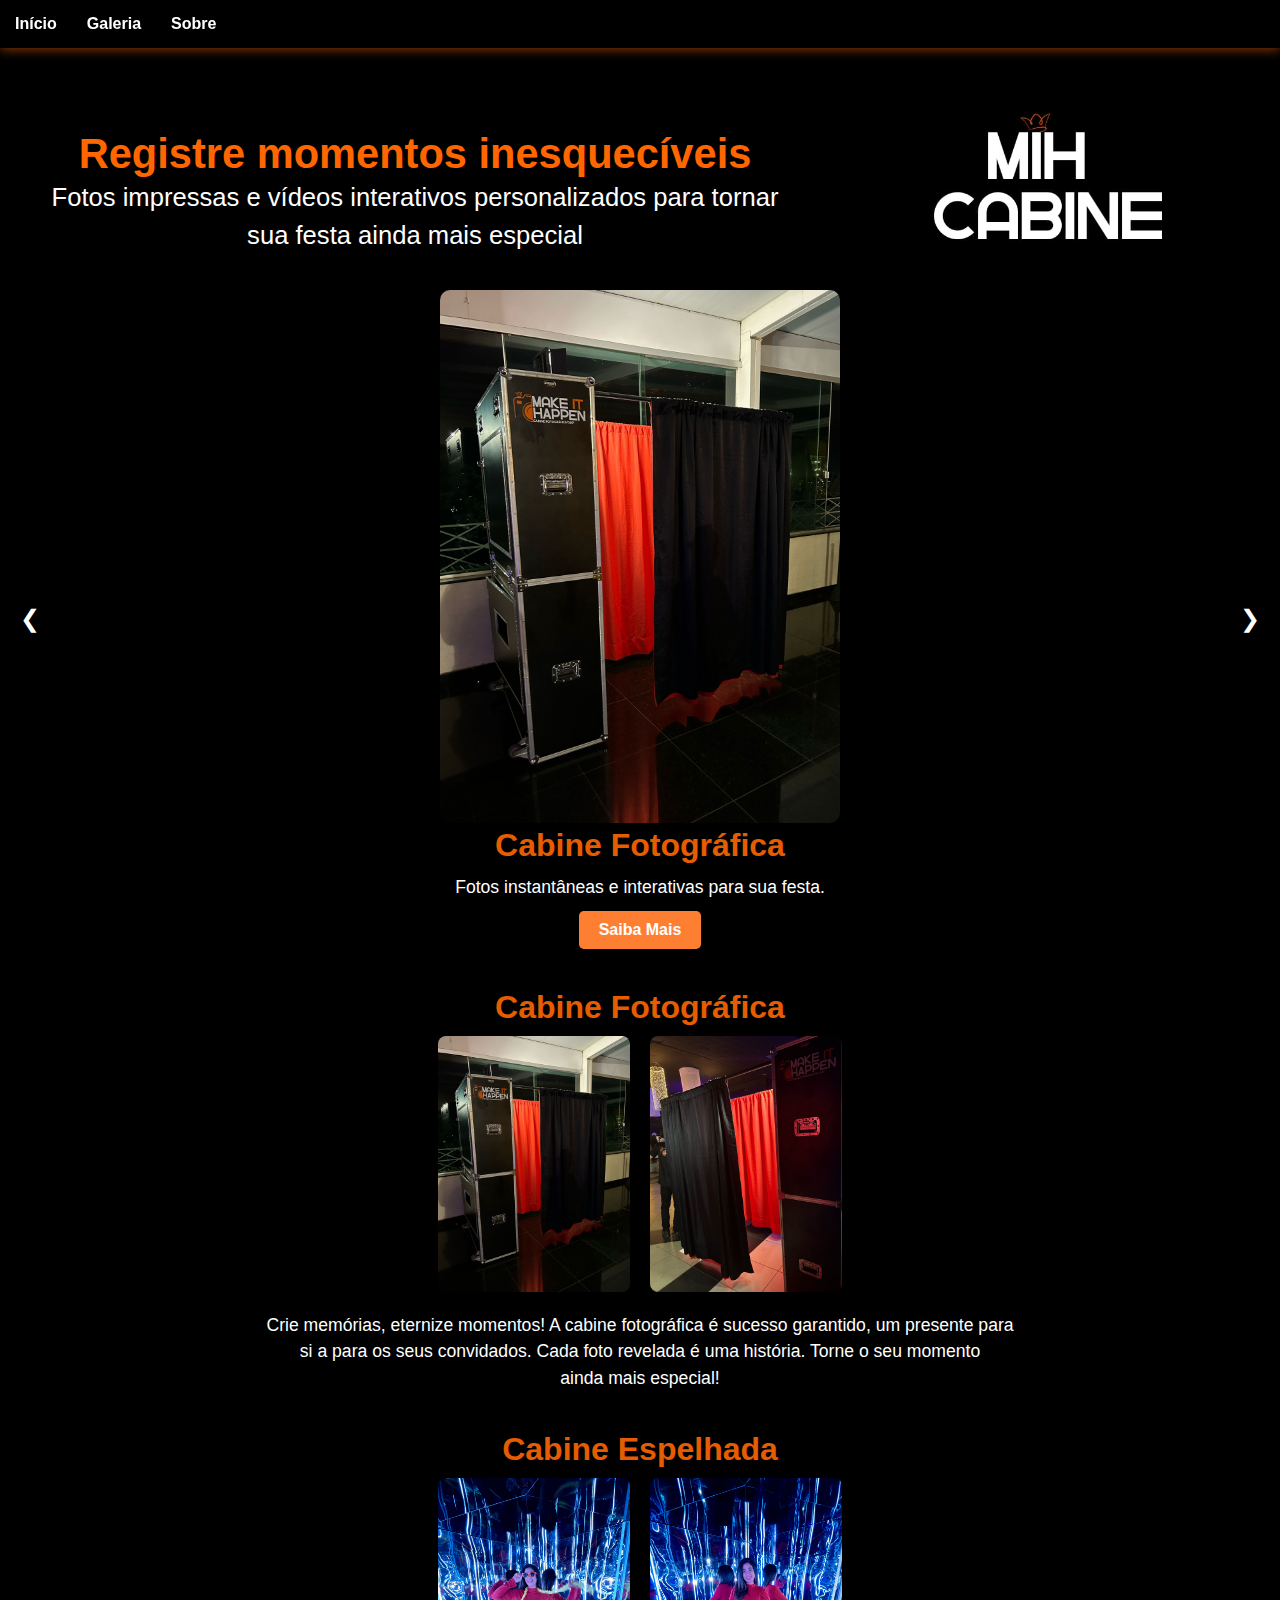
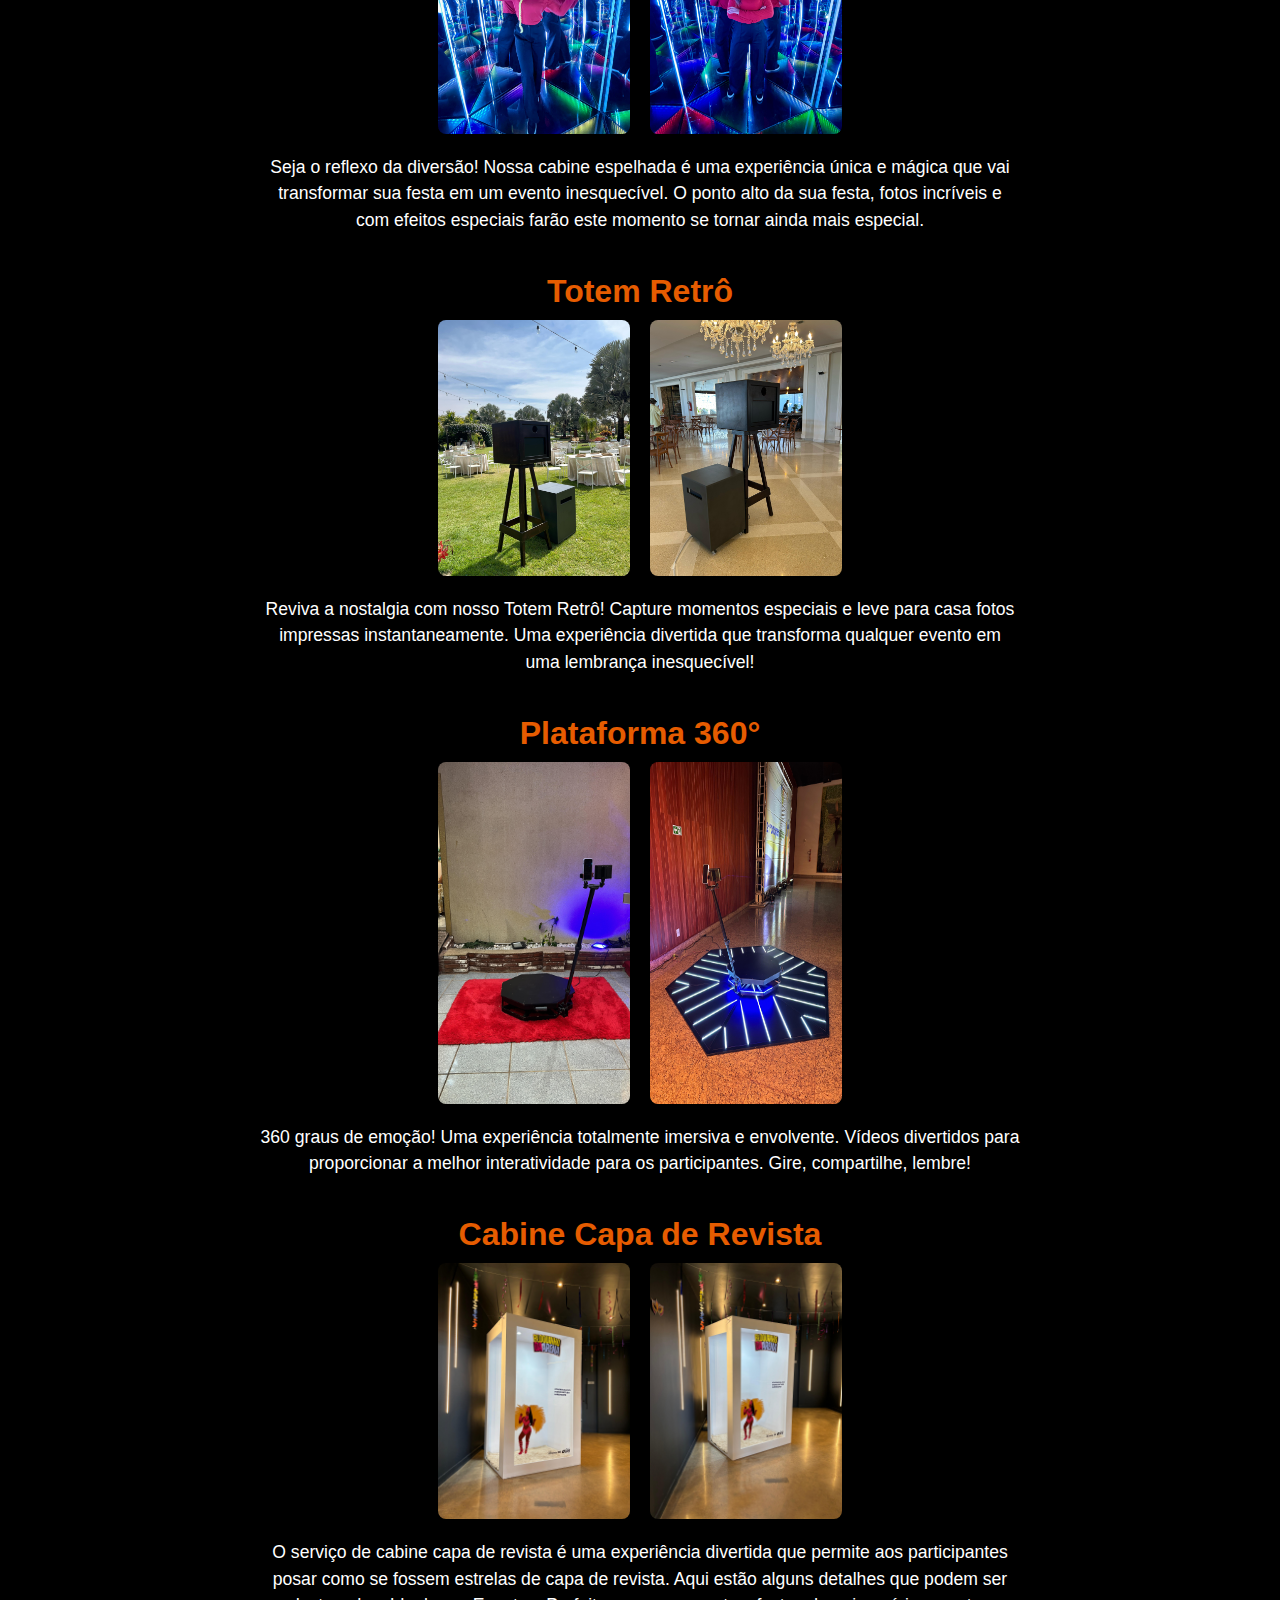
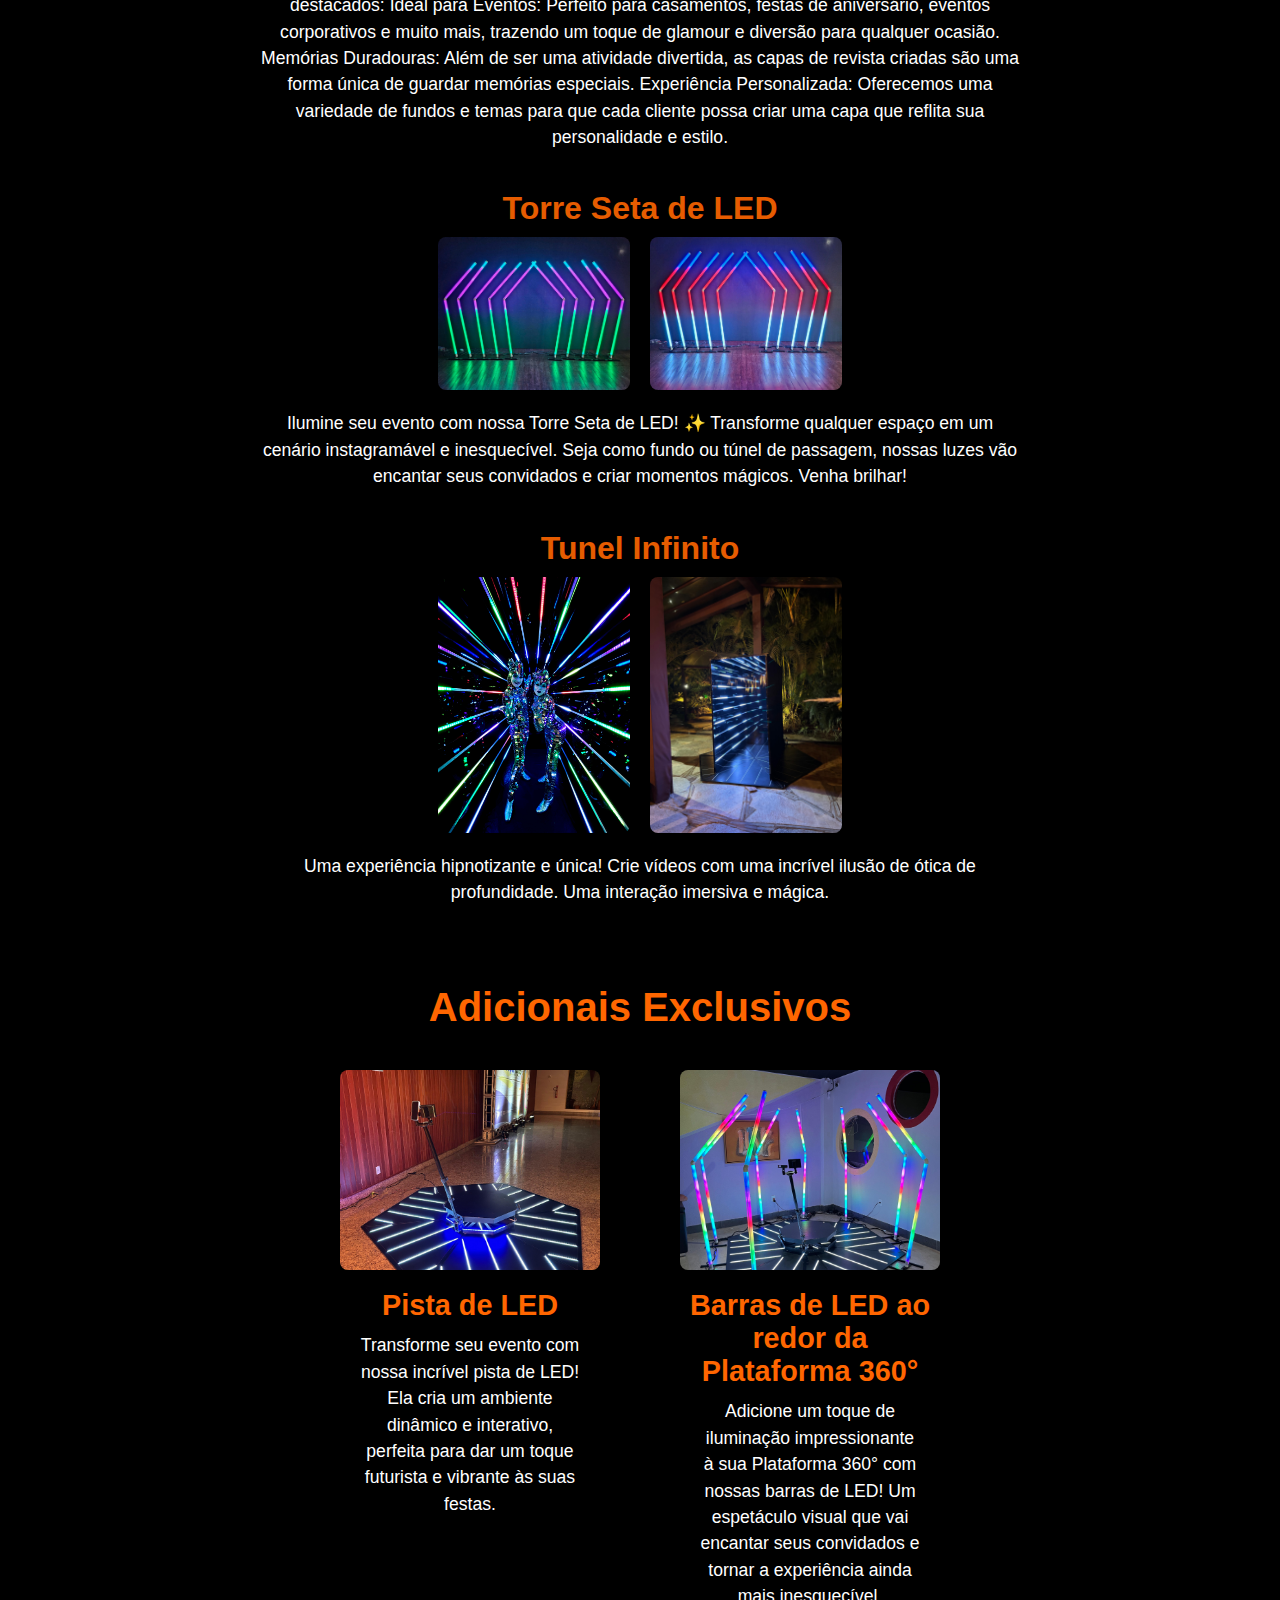
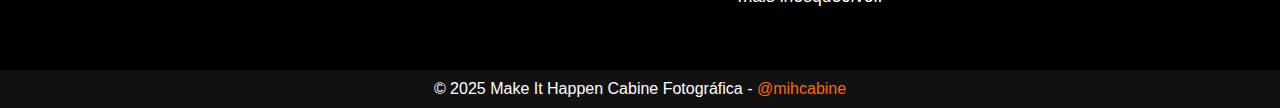
==== index.html @ e22dd1f4 "finalização das páginas index e galeria" ====
<!DOCTYPE html>
<html lang="pt-BR">
<head>
    <meta charset="UTF-8">
    <meta name="viewport" content="width=device-width, initial-scale=1.0">
    <title>Make It Happen Cabine Fotográfica</title>
    <link rel="stylesheet" href="styles.css">
</head>
<body>
    <header>
        <nav>
            <ul class="nav-links">
                <li><a href="index.html">Início</a></li>
                <li><a href="galeria.html">Galeria</a></li>
                <li><a href="sobre.html">Sobre</a></li>
            </ul>
        </nav>
    </header>    
    <main>
        <section class="hero">
            <div class="hero-content">
                <div class="hero-text">
                    <h1>Registre momentos inesquecíveis</h1>
                    <p>Fotos impressas e vídeos interativos personalizados para tornar sua festa ainda mais especial</p>
                </div>
                <div class="logo">
                    <a href="https://www.instagram.com/mihcabine" target="_blank">
                        <img class="logotipo" src="IMG-20250320-WA0000.jpg" alt="Make It Happen Logo">
                    </a>
                </div>
            </div>
        </section>
        <section class="carrossel-container">
            <div class="carrossel">
                <div class="item ativo">
                    <img src="IMG-20250319-WA0053.jpg" alt="Cabine Fotográfica">
                    <h2>Cabine Fotográfica</h2>
                    <p>Fotos instantâneas e interativas para sua festa.</p>
                    <a href="#cabine-fotografica" class="btn-saber-mais">Saiba Mais</a>
                </div>
                <div class="item">
                    <img src="IMG-20250319-WA0036.jpg" alt="Espelhos Mágicos">
                    <h2>Cabine Espelhada</h2>
                    <p>Uma experiência interativa com fotos incríveis.</p>
                    <a href="#espelhos-magicos" class="btn-saber-mais">Saiba Mais</a>
                </div>
                <div class="item">
                    <img src="IMG-20250319-WA0019.jpg" alt="Totem Retrô">
                    <h2>Totem Retrô</h2>
                    <p>Estilo vintage com tecnologia moderna.</p>
                    <a href="#totem-retro" class="btn-saber-mais">Saiba Mais</a>
                </div>
                <div class="item">
                    <img src="IMG-20250319-WA0026.jpg" alt="Plataforma 360">
                    <h2>Plataforma 360°</h2>
                    <p>Vídeos dinâmicos em 360° para eventos especiais.</p>
                    <a href="#plataforma-360" class="btn-saber-mais">Saiba Mais</a>
                </div>
                <div class="item">
                    <img src="IMG-20250319-WA0006.jpg" alt="Cabine Capa de Revista">
                    <h2>Cabine Capa de Revista</h2>
                    <p>Design exclusivo e fotos de alta qualidade.</p>
                    <a href="#cabine-capa-de-revista" class="btn-saber-mais">Saiba Mais</a>
                </div>
                <div class="item">
                    <img src="IMG-20250319-WA0051.jpg" alt="Túnel Infinito">
                    <h2>Túnel Infinito</h2>
                    <p>Efeito visual incrível para fotos inesquecíveis.</p>
                    <a href="#tunel-infinito" class="btn-saber-mais">Saiba Mais</a>
                </div>
                <div class="item">
                    <img src="IMG-20250319-WA0017.jpg" alt="Torre Seta de LED">
                    <h2>Torre Seta de LED</h2>
                    <p>Iluminação interativa e moderna para animar seu evento</p>
                    <a href="#torre-seta-de-led" class="btn-saber-mais">Saiba Mais</a>
                </div>
                <div class="item">
                    <img src="IMG-20250319-WA0029.jpg" alt="Adicionais">
                    <h2>Adicionais</h2>
                    <p>Personalize sua experiência com acessórios exclusivos!</p>
                    <a href="#adicionais" class="btn-saber-mais">Saiba Mais</a>
                </div>
            </div>
            <button class="anterior">&#10094;</button>
            <button class="proximo">&#10095;</button>
        </section>

        <section id="cabine-fotografica">
            <h2>Cabine Fotográfica</h2>
            <div class="servico-imagens">
                <img src="IMG-20250319-WA0053.jpg" alt="Cabine Fotográfica 1">
                <img src="IMG-20250319-WA0052.jpg" alt="Cabine Fotográfica 2">
            </div>
            <p>Crie memórias, eternize momentos! A cabine fotográfica é sucesso garantido, um presente para si a para os seus convidados. Cada foto revelada é uma história.  Torne o seu momento ainda mais especial!</p>
        </section>
        
        <section id="espelhos-magicos">
            <h2>Cabine Espelhada</h2>
            <div class="servico-imagens">
                <img src="IMG-20250319-WA0036.jpg" alt="Espelho Mágico 1">
                <img src="IMG-20250319-WA0034.jpg" alt="Espelho Mágico 2">
            </div>
            <p>Seja o reflexo da diversão! Nossa cabine espelhada é uma experiência única e mágica que vai transformar sua festa em um evento inesquecível.
                O ponto alto da sua festa, fotos incríveis e com efeitos especiais farão este momento se tornar ainda mais especial.</p>
        </section>
        
        <section id="totem-retro">
            <h2>Totem Retrô</h2>
            <div class="servico-imagens">
                <img src="IMG-20250319-WA0019.jpg" alt="Totem Retrô 1">
                <img src="IMG-20250319-WA0021.jpg" alt="Totem Retrô 2">
            </div>
            <p>Reviva a nostalgia com nosso Totem Retrô!
                Capture momentos especiais e leve para casa fotos impressas instantaneamente. Uma experiência divertida que transforma qualquer evento em uma lembrança inesquecível!</p>
        </section>
        
        <section id="plataforma-360">
            <h2>Plataforma 360°</h2>
            <div class="servico-imagens">
                <img src="IMG-20250319-WA0024.jpg" alt="Plataforma 360° 1">
                <img src="IMG-20250319-WA0026.jpg" alt="Plataforma 360° 2">
            </div>
            <p>360 graus de emoção! Uma experiência totalmente imersiva e envolvente. Vídeos divertidos para proporcionar a melhor interatividade para os participantes.
                Gire, compartilhe, lembre!</p>
        </section>
        
        <section id="cabine-capa-de-revista">
            <h2>Cabine Capa de Revista</h2>
            <div class="servico-imagens">
                <img src="IMG-20250319-WA0006.jpg" alt="Cabine Capa de Revista 1">
                <img src="IMG-20250319-WA0008.jpg" alt="Cabine Capa de Revista 2">
            </div>
            <p>O serviço de cabine capa de revista é uma experiência divertida que permite aos participantes posar como se fossem estrelas de capa de revista. Aqui estão alguns detalhes que podem ser destacados:

                Ideal para Eventos: Perfeito para casamentos, festas de aniversário, eventos corporativos e muito mais, trazendo um toque de glamour e diversão para qualquer ocasião.
                
                Memórias Duradouras: Além de ser uma atividade divertida, as capas de revista criadas são uma forma única de guardar memórias especiais.
                
                Experiência Personalizada: Oferecemos uma variedade de fundos e temas para que cada cliente possa criar uma capa que reflita sua personalidade e estilo.</p>
        </section>
        
        <section id="torre-seta-de-led">
            <h2>Torre Seta de LED</h2>
            <div class="servico-imagens">
                <img src="IMG-20250319-WA0014.jpg" alt="Torre Seta de LED 1">
                <img src="IMG-20250319-WA0016.jpg" alt="Torre Seta de LED 2">
            </div>
            <p>Ilumine seu evento com nossa Torre Seta de LED! ✨ Transforme qualquer espaço em um cenário instagramável e inesquecível. Seja como fundo ou túnel de passagem, nossas luzes vão encantar seus convidados e criar momentos mágicos. Venha brilhar!</p>
        </section>
        
        <section id="tunel-infinito">
            <h2>Tunel Infinito</h2>
            <div class="servico-imagens">
                <img src="IMG-20250319-WA0051.jpg" alt="Tunel Infinito 1">
                <img src="IMG-20250319-WA0046.jpg" alt="Tunel Infinito 2">
            </div>
            <p>Uma experiência hipnotizante e única!
                Crie vídeos com uma incrível ilusão de ótica de profundidade. Uma interação imersiva e mágica.</p>
        </section>
        
        <section id="adicionais">
    <h2>Adicionais Exclusivos</h2>
    <div class="adicionais-container">
        <div class="adicional">
            <img src="IMG-20250319-WA0026.jpg" alt="Pista de LED">
            <h3>Pista de LED</h3>
            <p>Transforme seu evento com nossa incrível pista de LED! Ela cria um ambiente dinâmico e interativo, perfeita para dar um toque futurista e vibrante às suas festas.</p>
        </div>
        <div class="adicional">
            <img src="IMG-20250319-WA0029.jpg" alt="Barras de LED ao redor da Plataforma 360°">
            <h3>Barras de LED ao redor da Plataforma 360°</h3>
            <p>Adicione um toque de iluminação impressionante à sua Plataforma 360° com nossas barras de LED! Um espetáculo visual que vai encantar seus convidados e tornar a experiência ainda mais inesquecível.</p>
        </div>
    </div>
</section>
    </main>

    <footer>
        <p>© 2025 Make It Happen Cabine Fotográfica - <a href="https://www.instagram.com/mihcabine" target="_blank">@mihcabine</a></p>
    </footer>

    <script src="scripts.js"></script>
</body>
</html>
---- styles.css ----
/* Configurações gerais */
* {
    margin: 0;
    padding: 0;
    box-sizing: border-box;
    font-family: Arial, sans-serif;
}

/* Ajuste global para evitar que o conteúdo fique sob a navbar */
body {
    background-color: black;
    color: white;
}
 
/* Navbar fixa no topo */
nav {
    position: fixed;
    width: 100%;
    top: 0;
    left: 0;
    background: #000;
    padding: 15px 0;
    z-index: 1000;
    box-shadow: 0 2px 10px rgba(255, 102, 0, 0.5);
}

/* Ajuste para todas as seções ficarem abaixo da navbar */

/* Barra de navegação */
header {
    background-color: rgba(0, 0, 0, 0.9);
    position: fixed;
    width: 100%;
    top: 0;
    left: 0;
    display: flex;
    justify-content: space-between;
    align-items: center;
    z-index: 1000;
}

/* Ajuste para centralizar a logo */
.logo {
    display: flex;
    justify-content: center;
    align-items: center;
    flex-grow: 1; /* Faz a logo ocupar o espaço central */
}

.logo img {
    max-width: 300px; /* Ajuste conforme necessário */
    height: auto;
}


.nav-links {
    list-style: none;
    display: flex;
    margin-right: 20px;
}

.nav-links li {
    margin: 0 15px;
}

.nav-links a {
    text-decoration: none;
    color: white;
    font-weight: bold;
    transition: color 0.3s;
}

.nav-links a:hover {
    color: #ff6600;
}

/* Hero Section */
.hero {
    display: flex;
    flex-direction: column;
    align-items: center;
    justify-content: space-between;
    text-align: center;
    height: 10vh;
    padding-left: 15px;
    padding-bottom: 200px;
}

.hero-content {
    display: flex;
    align-items: center; /* Garante alinhamento vertical entre texto e logo */
    width: 100%;
    justify-content: space-between;
}

.hero-text {
    max-width: 100%; /* Limita o tamanho do texto */
}

.hero h1 {
    font-size: 2.6rem;
    margin: 0; /* Remove margens extras */
    color: #ff6600;
}

.hero p {
    font-size: 1.6rem;
    color: white;
    margin: 0; /* Remove margens extras */
}

/* Seção de serviços */

.servicos {
    text-align: center;
    margin-top: 0; /* Remove espaçamento extra entre as sections */
    padding-top: 20px; /* Pequeno espaço para separação */
    min-width: 250px;
    position: relative;
}

.servicos h2 {
    font-size: 2rem;
    margin-bottom: 2px;
    color: white;
}

.servicos-container {
    display: flex;
    overflow-x: auto;
    gap: 20px;
    padding: 20px;
}


.servico {
    background: #111;
    border-radius: 10px;
    transition: transform 0.3s, box-shadow 0.3s;
    margin-top: 15px;
}

.servico img {
    width: 100%;
    border-radius: 8px;
    transition: transform 0.3s ease;
}

.servico img:hover {
    transform: scale(1.05);
}

.btn-saber-mais {
    display: inline-block;
    padding: 10px 20px;
    margin-top: 10px;
    background-color: #FF7F32; /* Laranja */
    color: white;
    text-decoration: none;
    border-radius: 5px;
    font-weight: bold;
    transition: background-color 0.3s ease;
}

.btn-saber-mais:hover {
    background-color: #D86D2A;
}

.servico p {
    margin-top: 5px;
    font-size: 1.2rem;
}

.servico:hover {
    transform: scale(1.05);
    box-shadow: 0 0 10px #ff6600;
}

/* Rodapé */
footer {
    text-align: center;
    padding: 10px;
    background: #111;
}

footer a {
    color: #ff6600;
    text-decoration: none;
}

footer a:hover {
    text-decoration: underline;
}
/* Ajuste para as imagens antes e depois do texto principal */
main > img {
    display: block;
    max-width: 100%;
    height: auto;
    margin: 20px auto; /* Centraliza e dá espaçamento */
    border-radius: 10px; /* Borda arredondada para um efeito moderno */
    box-shadow: 0 0 15px rgba(255, 102, 0, 0.5); /* Efeito de brilho suave */
}

/* ======= GALERIA ======= */
/* Foto em destaque */

.galery {
    display: flex;
    flex-direction: column;
    align-items: center;
    justify-content: space-between;
    text-align: center;
    padding-left: 15px;
}

.galery-content {
    display: flex;
    align-items: center; /* Garante alinhamento vertical entre texto e logo */
    width: 100%;
    justify-content: space-between;
}

.galery-text {
    max-width: 100%; /* Limita o tamanho do texto */
}

.galery h1 {
    font-size: 2.6rem;
    margin: 0; /* Remove margens extras */
    color: #ff6600;
}

.galery p {
    font-size: 1.6rem;
    color: white;
    margin: 0; /* Remove margens extras */
}
/* Estilo da galeria */
.galeria {
    display: flex;
    flex-wrap: wrap;
    gap: 10px;
    justify-content: center;
    padding: 10px;
}

.galeria img {
    margin-top: 30px;
    width: 240px;  /* Define um tamanho fixo menor */
    height: 160px;
    object-fit: cover; /* Mantém a proporção sem distorcer */
    cursor: pointer;
    border-radius: 5px;
    transition: transform 0.3s, box-shadow 0.3s;
}

.galeria img:hover {
    transform: scale(1.05);
    box-shadow: 0px 0px 10px rgba(255, 255, 255, 0.5);
}

/* Estilo do modal */
.modal {
    display: none; /* Modal oculto por padrão */
    position: fixed;
    z-index: 1000;
    left: 0;
    top: 0;
    width: 100%;
    height: 100%;
    background-color: rgba(0, 0, 0, 0.8);
    justify-content: center;
    align-items: center;
}

.modal img {
    max-width: 90%;
    max-height: 90%;
    object-fit: contain;
    border-radius: 8px;
}

.fechar {
    position: absolute;
    top: 10px;
    right: 15px;
    font-size: 30px;
    cursor: pointer;
    color: white;
}

/* ======= SOBRE ======= */

.about {
    display: flex;
    flex-direction: column;
    align-items: center;
    justify-content: space-between;
    text-align: center;
    padding-left: 15px;
}

.about-content {
    display: flex;
    align-items: center;
    justify-content: space-between;
    width: 100%;
}

.about-text {
    max-width: 80%;
    font-size: 1.6rem;
}

.about h1 {
    font-size: 2.6rem;
    margin: 0; /* Remove margens extras */
    color: #ff6600;
}

.sobre {
    max-width: 800px;
    margin: 10px 0 0 0;
    text-align: center;
}

.sobre h2 {
    margin-bottom: 20px;
    font-size: 2rem;
}

.sobre h1 {
    font-size: 2.5rem;
    margin-bottom: 15px;
    color: #ff6600;
}

.sobre p {
    font-size: 1.2rem;
    line-height: 1.6;
    margin-bottom: 20px;
}

/* Formulário de Contato */
#contato-form {
    display: flex;
    flex-direction: column;
    gap: 15px;
    background: #111;
    padding: 20px;
    border-radius: 10px;
    box-shadow: 0 0 15px rgba(255, 102, 0, 0.5);
    margin-top: 30px;
}

#contato-form label {
    font-size: 1rem;
    text-align: left;
    color: #ff6600;
}

#contato-form input,
#contato-form textarea {
    width: 100%;
    padding: 10px;
    font-size: 1rem;
    border: 1px solid #ff6600;
    border-radius: 5px;
    background: #222;
    color: white;
}

#contato-form button {
    background: #ff6600;
    border: none;
    padding: 10px;
    font-size: 1.2rem;
    color: white;
    cursor: pointer;
    border-radius: 5px;
    transition: 0.3s;
}

#contato-form button:hover {
    background: #cc5500;
    transform: scale(1.05);
}

/* ======= RESPONSIVIDADE ======= */
@media (max-width: 768px) {

    /* Ajuste para centralizar a logo */
.logo {
    display: flex;
    justify-content: center;
    align-items: center;
    flex-grow: 1; /* Faz a logo ocupar o espaço central */
}

.logo img {
    max-width: 150px; /* Ajuste conforme necessário */
    height: auto;
}

    .sobre p {
        font-size: 1rem;
    }

    .carrossel {
        width: 80%;
        margin: 120px 0 0 0;
    }

    #contato-form {
        padding: 15px;
    }
}

/* Removendo o sublinhado e a cor padrão dos links */
a {
    text-decoration: none;
    color: inherit;
}

/* Se quiser que pareça um botão */
a.servico-link {
    display: inline-block;
    padding: 10px 20px;
    background-color: #ff6600; /* Cor laranja do site */
    color: white;
    border-radius: 5px;
    transition: background 0.3s ease;
}

a.servico-link:hover {
    background-color: #e65c00; /* Um laranja mais escuro no hover */
    cursor: pointer;
}

/* Estilos para a seção de serviços */
section {
    text-align: center;
    margin: 40px 0 0 0;
}

/* Estilo para as imagens dos serviços */
.servico-imagens {
    display: flex;
    justify-content: center;
    gap: 20px; /* Espaçamento entre as imagens */
    margin-bottom: 20px;
}

.servico-imagens img {
    max-width: 15%; /* Limita a largura das imagens */
    border-radius: 8px;
    box-shadow: 0 4px 8px rgba(0, 0, 0, 0.1); /* Adiciona sombra para um visual mais interessante */
}

/* Estilo para os títulos */
section h2 {
    font-size: 2em;
    color: #e65c00; /* Cor do título */
    margin-bottom: 10px;
}

/* Estilo para as descrições dos serviços */
section p {
    font-size: 1.1em;
    color: white;
    max-width: 800px;
    margin: 0 auto;
    line-height: 1.5;
    padding: 0 20px;
}

/* Estilos para a seção de adicionais */
#adicionais {
    padding: 40px 20px;
    text-align: center;
}

#adicionais h2 {
    font-size: 2.5em;
    color: #FF6600; /* Cor chamativa para o título */
    margin-bottom: 20px;
}

.adicionais-container {
    display: flex;
    justify-content: center;
    gap: 40px; /* Espaçamento entre os itens */
    flex-wrap: wrap; /* Para que os itens se ajustem em telas menores */
}

.adicional {
    padding: 20px;
    width: 300px;
    border-radius: 8px;
    box-shadow: 0 4px 8px rgba(0, 0, 0, 0.1); /* Sombra suave */
    text-align: center;
}

.adicional img {
    width: 100%;
    height: auto;
    border-radius: 8px;
    max-height: 200px;
    object-fit: cover; /* Para as imagens se ajustarem corretamente */
    margin-bottom: 15px;
}

.adicional h3 {
    font-size: 1.8em;
    color: #FF6600;
    margin-bottom: 10px;
}

.adicional p {
    font-size: 1.1em;
    color: white;
    line-height: 1.5;
}
.carrossel-container {
    position: relative;
    width: 100%;
    margin: 50px 0 0 0;
    overflow: hidden;
    display: flex;
    align-items: center;
    justify-content: center;
}

.carrossel {
    display: flex;
    transition: transform 0.5s ease-in-out;
}

.item {
    min-width: 100%;
    text-align: center;
    opacity: 0.5;
    transition: opacity 0.5s;
}

.item img {
    width: 100%;
    max-width: 400px;
    border-radius: 10px;
}

.item.ativo {
    opacity: 1;
}

button {
    position: relative;
    background: rgba(0, 0, 0, 0.5);
    color: white;
    border: none;
    padding: 10px;
    cursor: pointer;
    font-size: 24px;
}

.anterior {
    left: 10px;
    position: absolute;
    top: 50%;
    transform: translateY(-50%);
}

.proximo {
    position: absolute;
    top: 50%;
    transform: translateY(-50%);
    right: 10px;
}
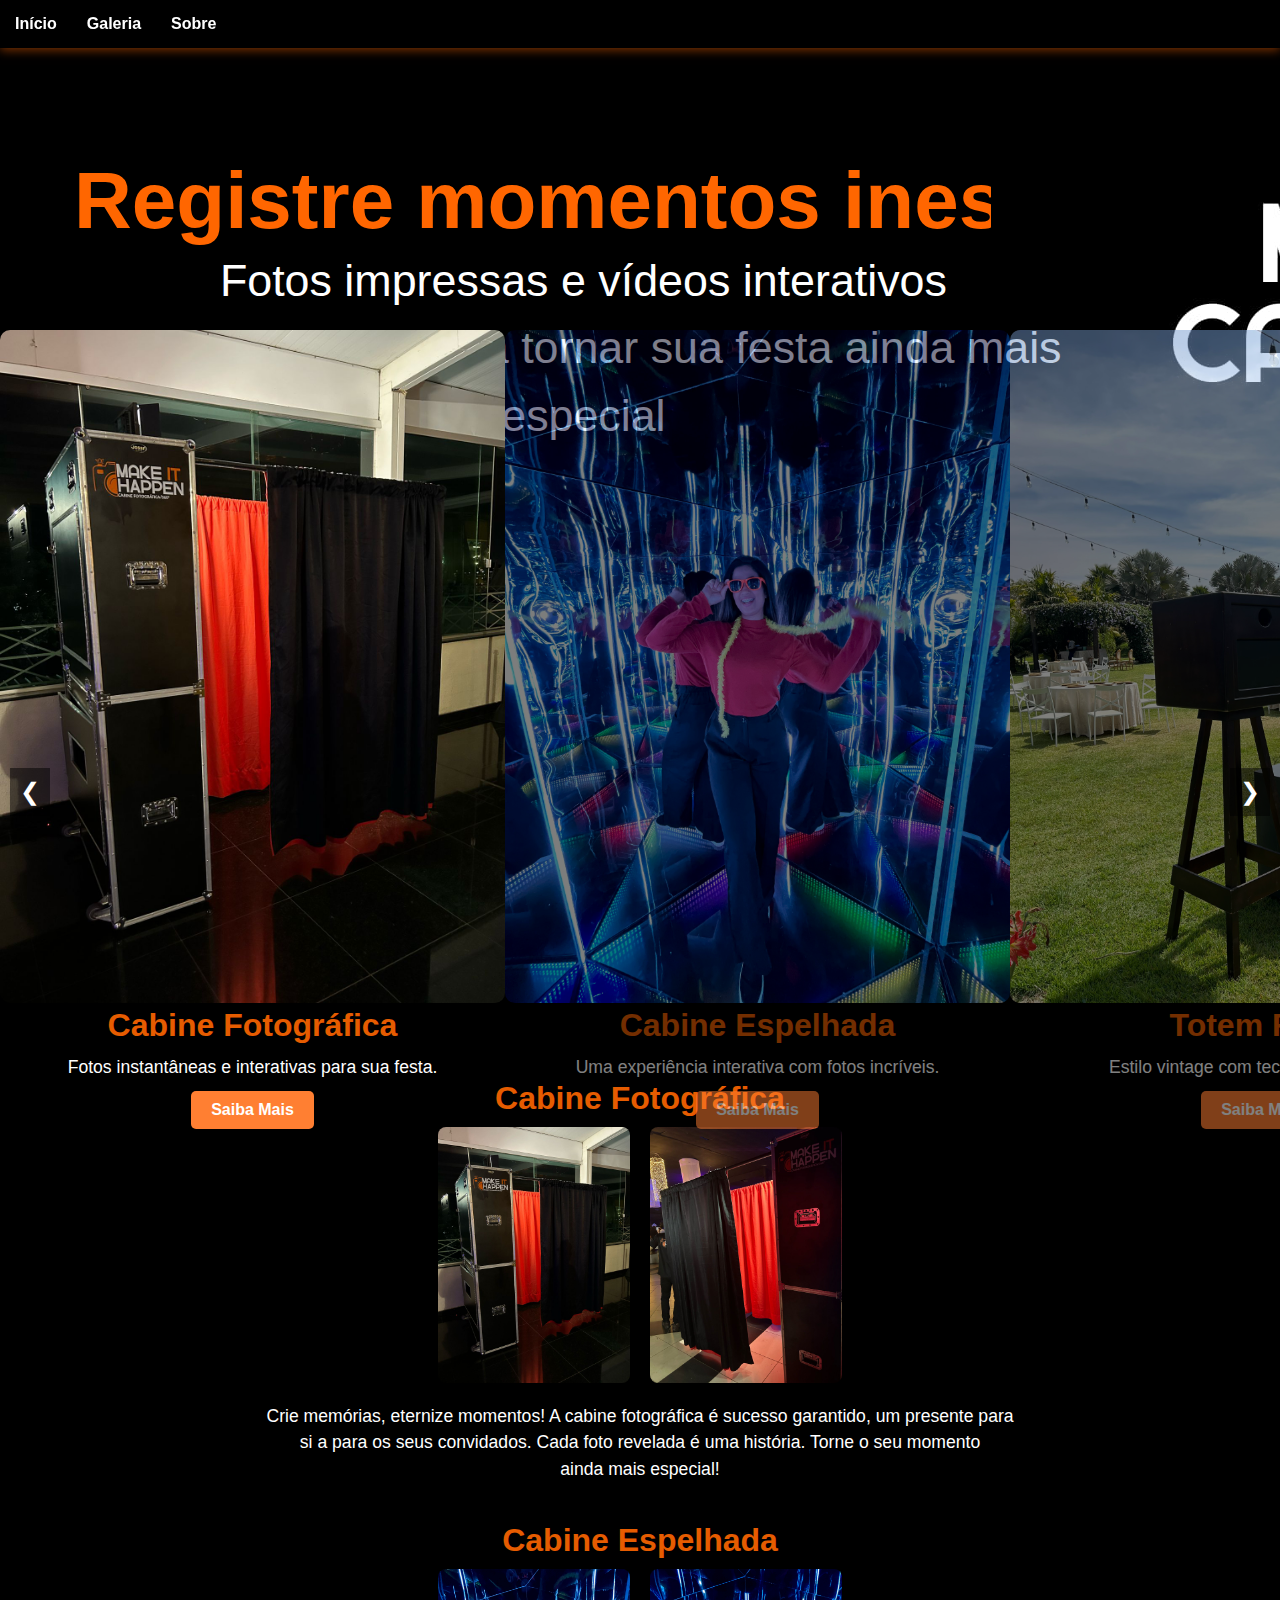
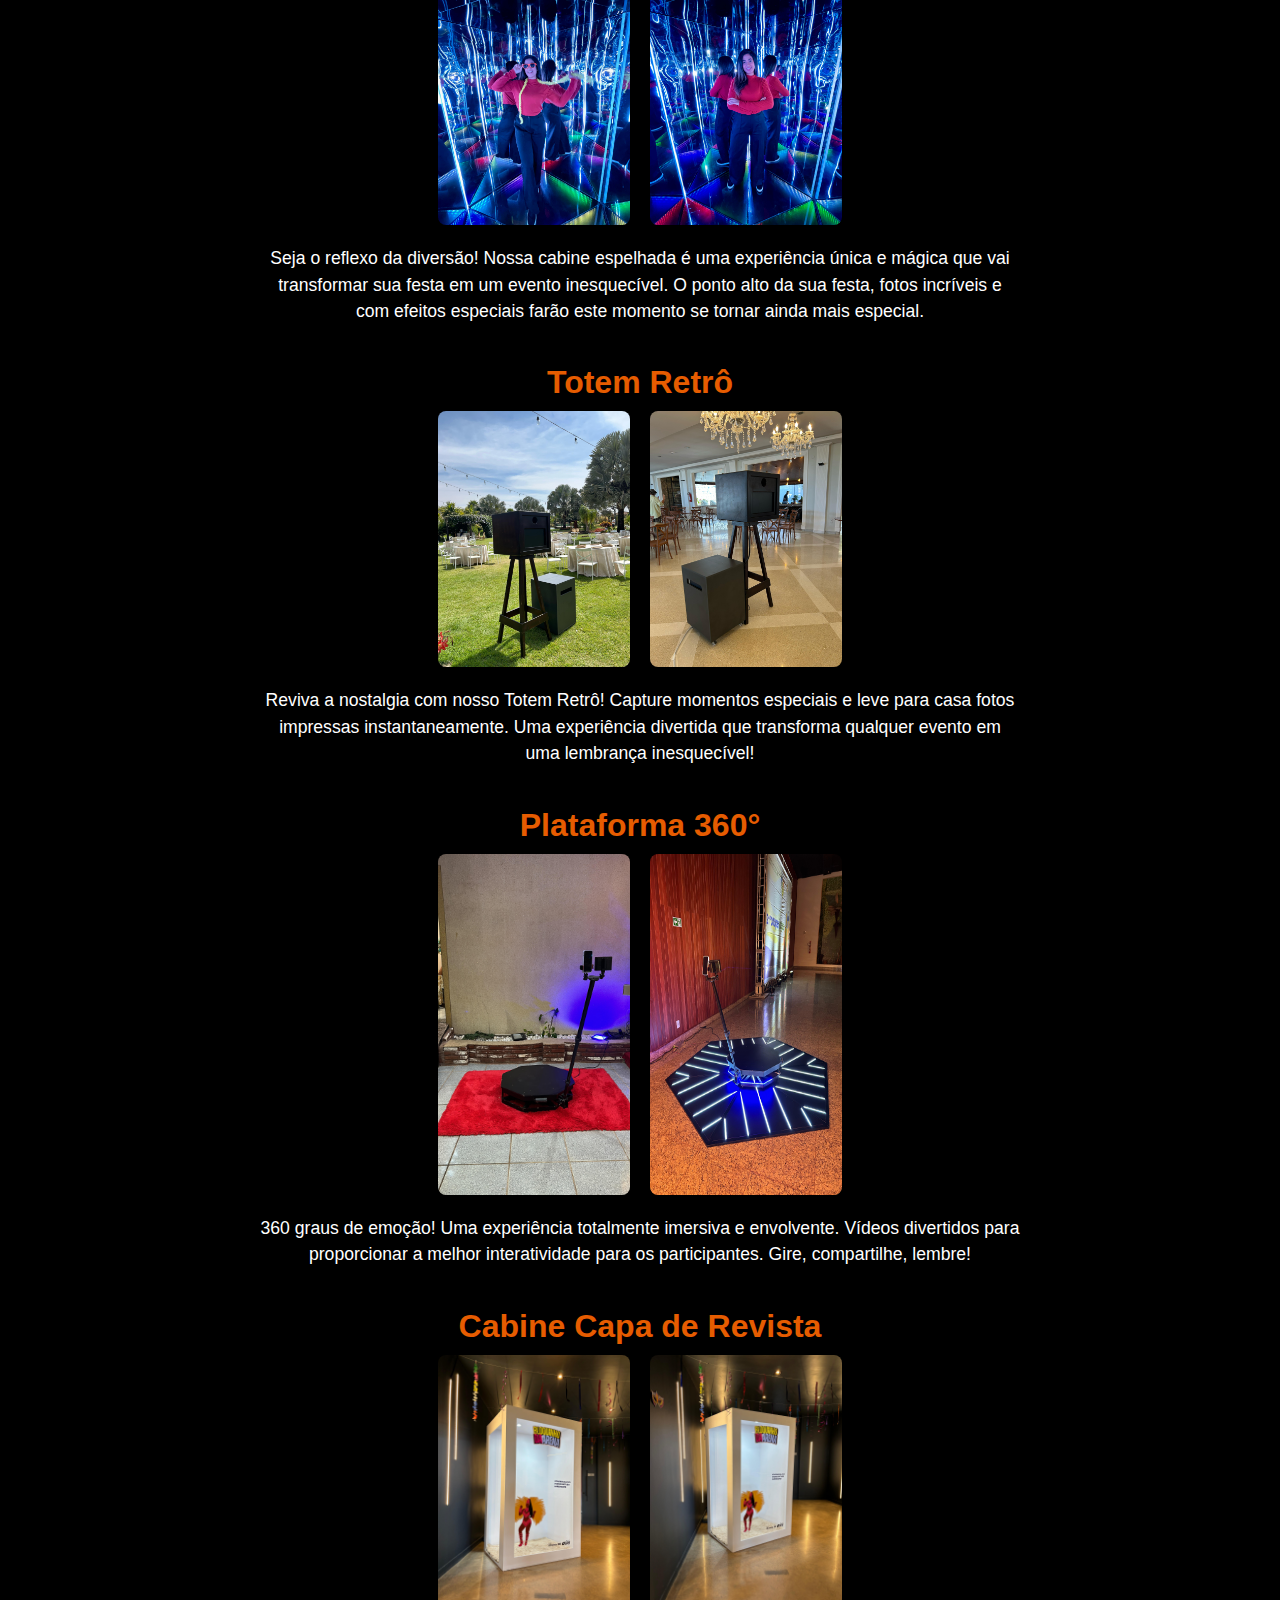
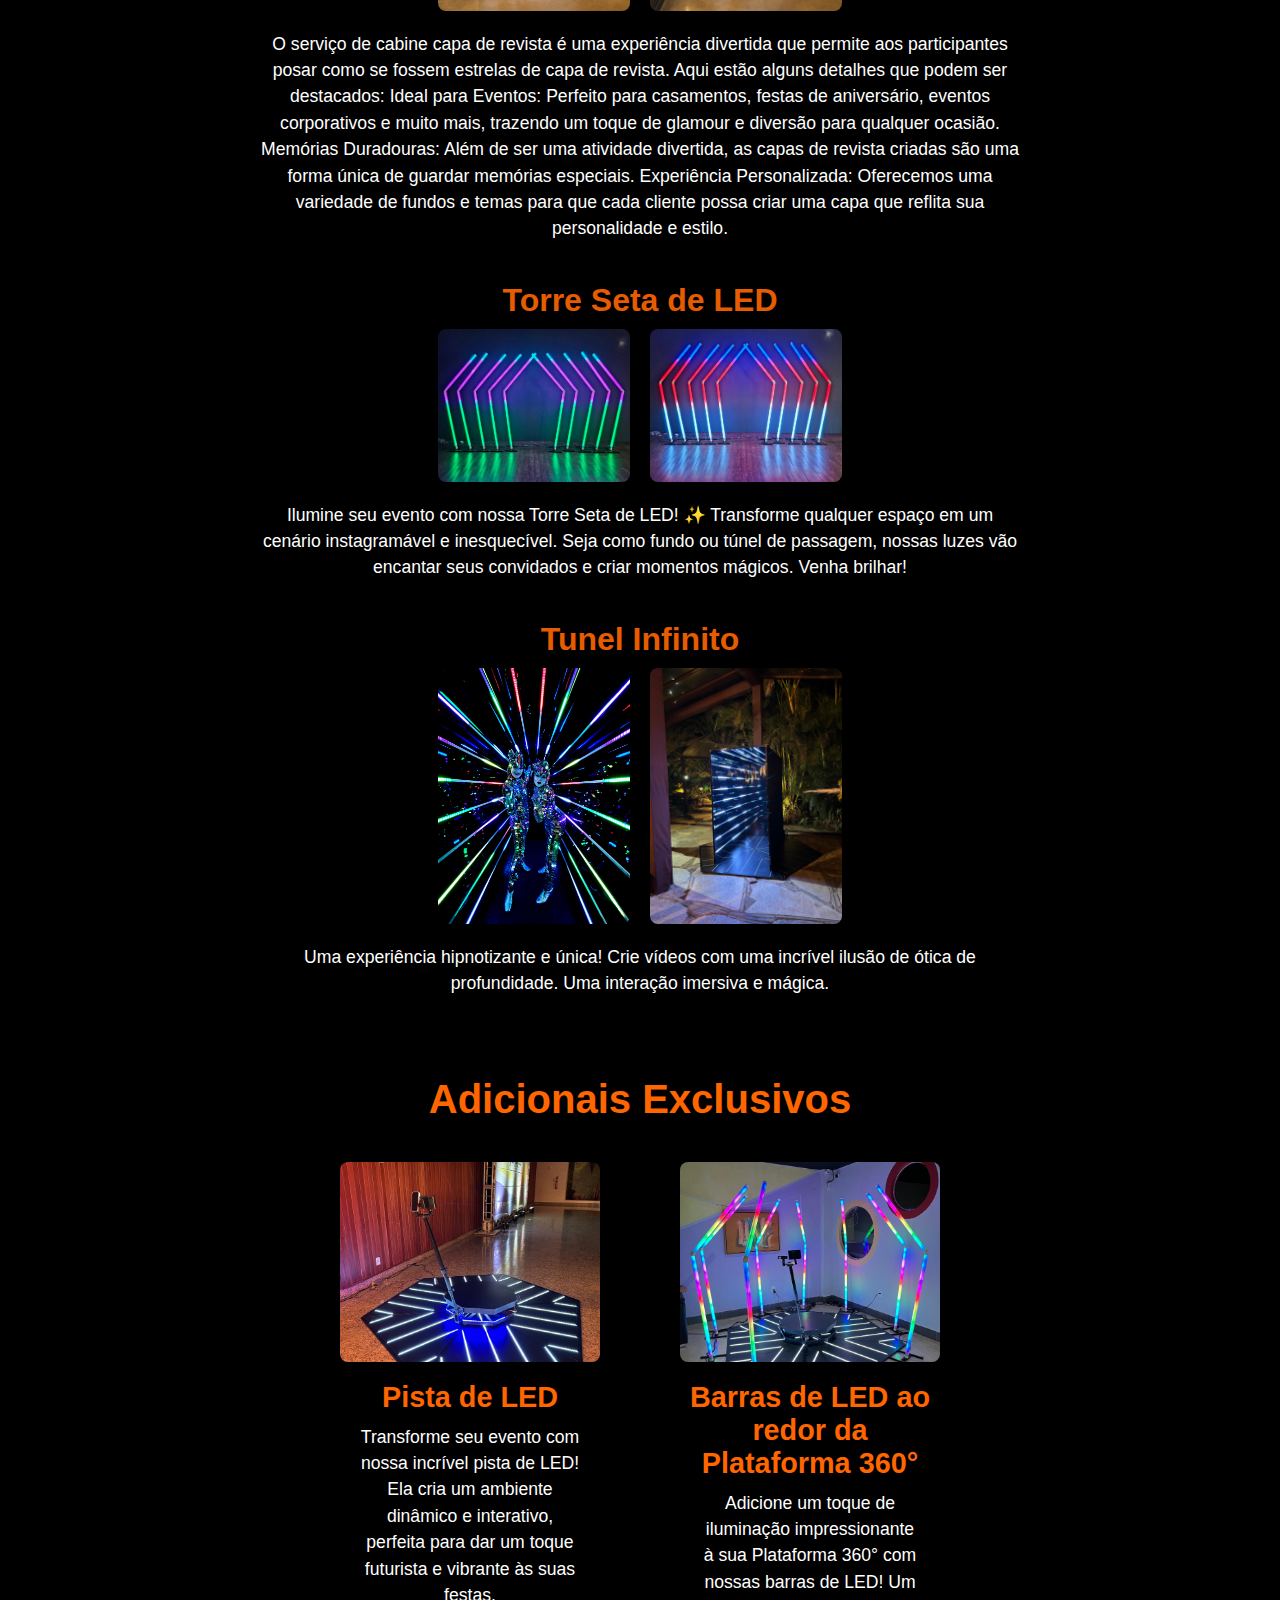
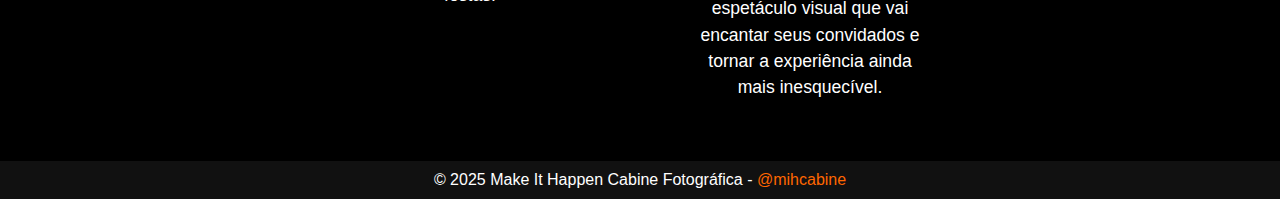
==== commit 128bfc2b: "atualização de css" ====
--- a/index.html
+++ b/index.html
@@ -84,7 +84,7 @@
             <button class="anterior">&#10094;</button>
             <button class="proximo">&#10095;</button>
         </section>
-
+        <div class="space">
         <section id="cabine-fotografica">
             <h2>Cabine Fotográfica</h2>
             <div class="servico-imagens">
@@ -172,6 +172,7 @@
             <p>Adicione um toque de iluminação impressionante à sua Plataforma 360° com nossas barras de LED! Um espetáculo visual que vai encantar seus convidados e tornar a experiência ainda mais inesquecível.</p>
         </div>
     </div>
+</div>
 </section>
     </main>
 
--- a/styles.css
+++ b/styles.css
@@ -41,14 +41,14 @@
 
 /* Ajuste para centralizar a logo */
 .logo {
+    flex: 1; /* Ocupa o espaço da direita */
     display: flex;
     justify-content: center;
     align-items: center;
-    flex-grow: 1; /* Faz a logo ocupar o espaço central */
 }
 
 .logo img {
-    max-width: 300px; /* Ajuste conforme necessário */
+    max-width: 600px; /* Ajuste conforme necessário */
     height: auto;
 }
 
@@ -82,31 +82,43 @@
     justify-content: space-between;
     text-align: center;
     height: 10vh;
-    padding-left: 15px;
-    padding-bottom: 200px;
+    width: 100%;
 }
 
 .hero-content {
     display: flex;
-    align-items: center; /* Garante alinhamento vertical entre texto e logo */
-    width: 100%;
-    justify-content: space-between;
+    align-items: center; /* Centraliza verticalmente */
+    justify-content: space-between; /* Deixa o texto à esquerda e a logo à direita */
+    text-align: center;
+    width: 90%;
+    padding: 10px;
+    gap: 20px;
 }
 
 .hero-text {
-    max-width: 100%; /* Limita o tamanho do texto */
+    flex: 1; /* Ocupa o espaço da esquerda */
+    display: flex;
+    flex-direction: column;
+    justify-content: center; /* Centraliza verticalmente dentro da coluna */
+    width: 90%;
+    
 }
 
 .hero h1 {
-    font-size: 2.6rem;
+    font-size: 5rem;
     margin: 0; /* Remove margens extras */
     color: #ff6600;
+    white-space: nowrap; /* Impede quebra de linha */
+    overflow: hidden; /* Evita que o texto ultrapasse o contêiner */
+    max-width: 90%; /* Mantém o texto dentro do limite */
 }
 
 .hero p {
-    font-size: 1.6rem;
+    padding-left: 20px;
+    font-size: 2.8rem;
     color: white;
     margin: 0; /* Remove margens extras */
+    max-width: 100%; /* Mantém o texto dentro do limite */
 }
 
 /* Seção de serviços */
@@ -387,19 +399,60 @@
 }
 
 /* ======= RESPONSIVIDADE ======= */
+@media (max-width: 1024px) {
+    .hero-text h1 {
+        font-size: 3rem;
+    }
+
+    .hero-text p {
+        font-size: 2rem;
+    }
+
+    .logo img {
+        width: 180px;
+    }
+
+    .carrossel-container {
+        margin: 100px 0 0 0;
+    }
+}
+
 @media (max-width: 768px) {
-
-    /* Ajuste para centralizar a logo */
+    .hero-content {
+        flex-direction: column;
+        text-align: center;
+    }
+    .hero-text, .logo {
+        flex: none;
+        width: 100%;
+    }
+
+    .hero-text {
+        max-width: 100%;
+    }
+
+    .hero-text h1 {
+        font-size: 2rem;
+    }
+
+    .hero-text p {
+        font-size: 1.2rem;
+    }
+
+    .logo img {
+        width: 150px;
+        height: auto;
+    }
+    .carrossel-container {
+        margin: 100px 0 0 0;
+    }
+
+        /* Ajuste para centralizar a logo */
 .logo {
     display: flex;
     justify-content: center;
     align-items: center;
     flex-grow: 1; /* Faz a logo ocupar o espaço central */
-}
-
-.logo img {
-    max-width: 150px; /* Ajuste conforme necessário */
-    height: auto;
 }
 
     .sobre p {
@@ -413,6 +466,20 @@
 
     #contato-form {
         padding: 15px;
+    }
+}
+
+@media (max-width: 480px) {
+    .hero-text h1 {
+        font-size: 1.8rem;
+    }
+
+    .hero-text p {
+        font-size: 1rem;
+    }
+
+    .logo img {
+        width: 120px;
     }
 }
 
@@ -522,13 +589,13 @@
     line-height: 1.5;
 }
 .carrossel-container {
-    position: relative;
-    width: 100%;
-    margin: 50px 0 0 0;
-    overflow: hidden;
-    display: flex;
-    align-items: center;
-    justify-content: center;
+    width: 100%; /* Ajusta para ocupar mais espaço na tela */
+    height: 200px; /* Define uma altura maior */
+    margin: 200px 0 0 0; /* Centraliza na tela */
+}
+
+.carousel-container img {
+    object-fit: cover; /* Garante que a imagem se ajuste sem distorcer */
 }
 
 .carrossel {
@@ -537,15 +604,13 @@
 }
 
 .item {
-    min-width: 100%;
     text-align: center;
     opacity: 0.5;
     transition: opacity 0.5s;
 }
 
 .item img {
-    width: 100%;
-    max-width: 400px;
+    max-width: 505px;
     border-radius: 10px;
 }
 
@@ -566,13 +631,17 @@
 .anterior {
     left: 10px;
     position: absolute;
-    top: 50%;
+    top: 88%;
     transform: translateY(-50%);
 }
 
 .proximo {
     position: absolute;
-    top: 50%;
+    top: 88%;
     transform: translateY(-50%);
     right: 10px;
 }
+
+.space{
+    margin-top: 550px;
+}
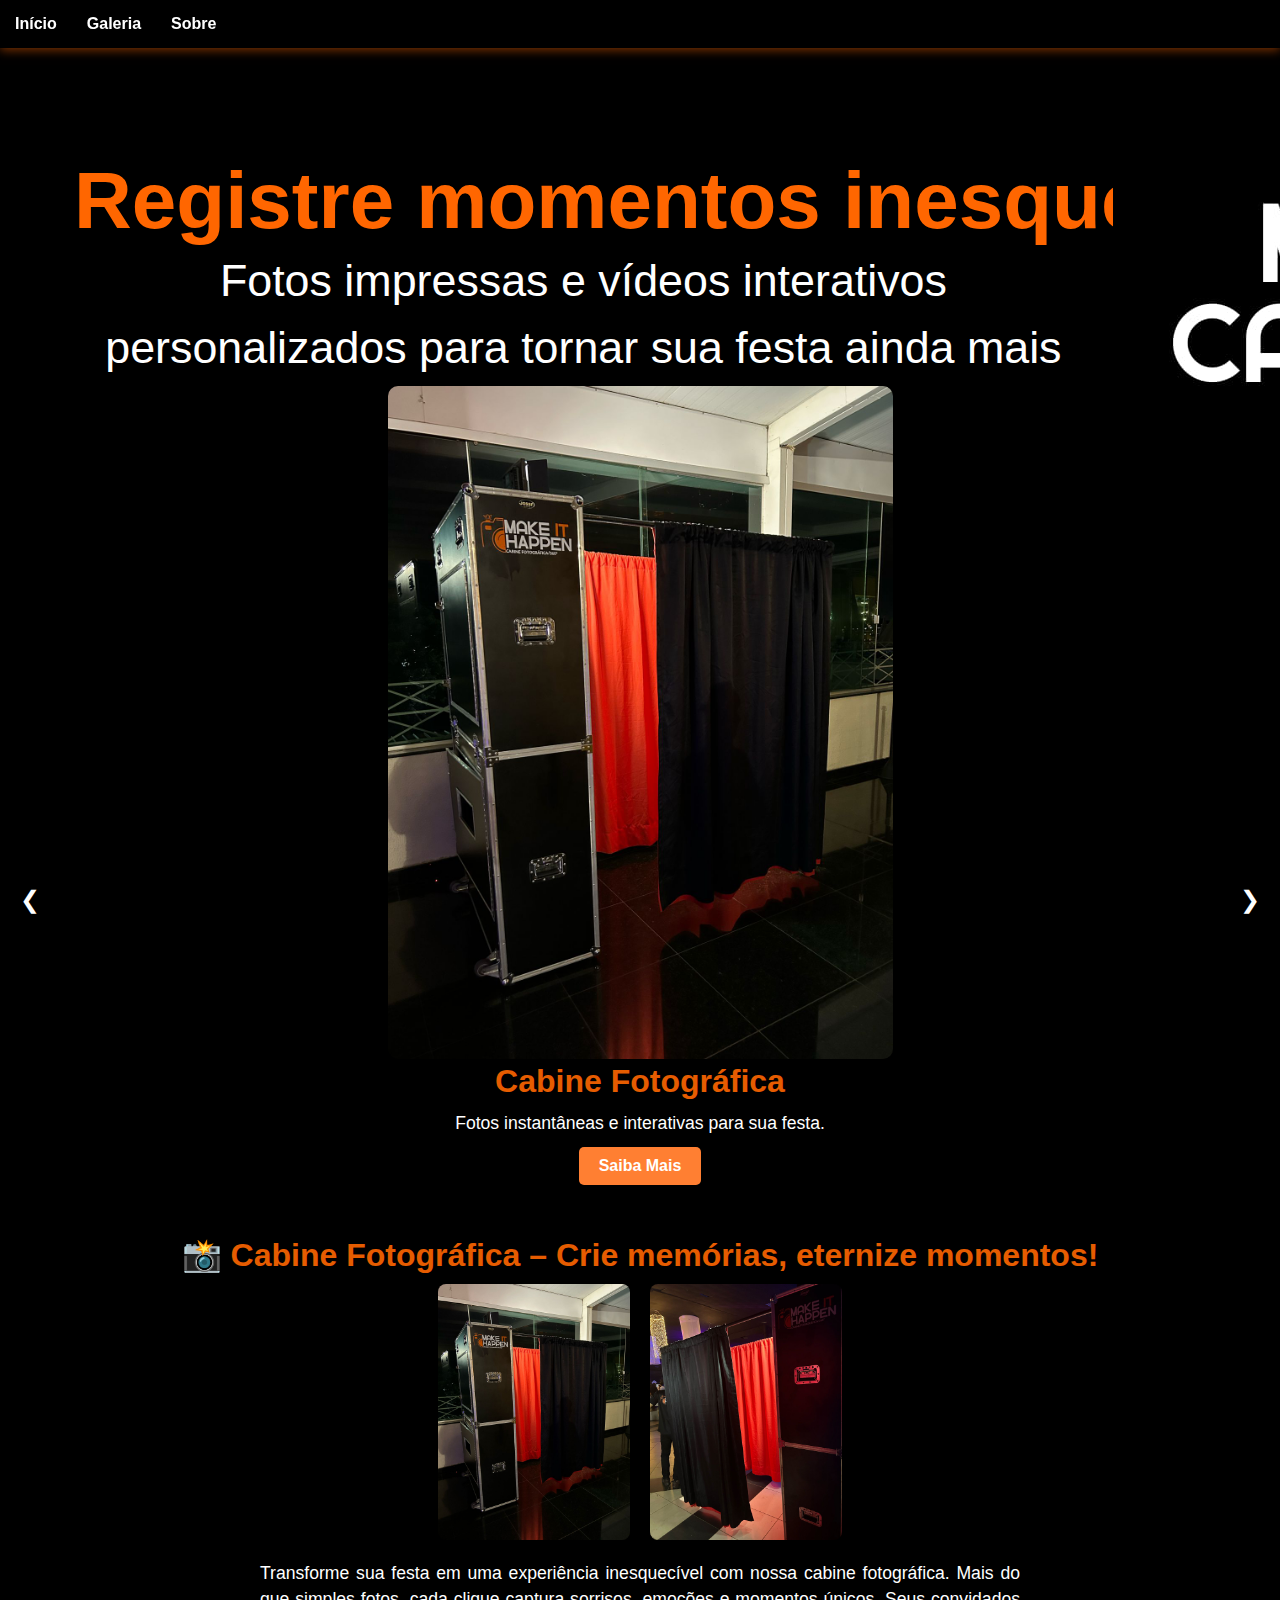
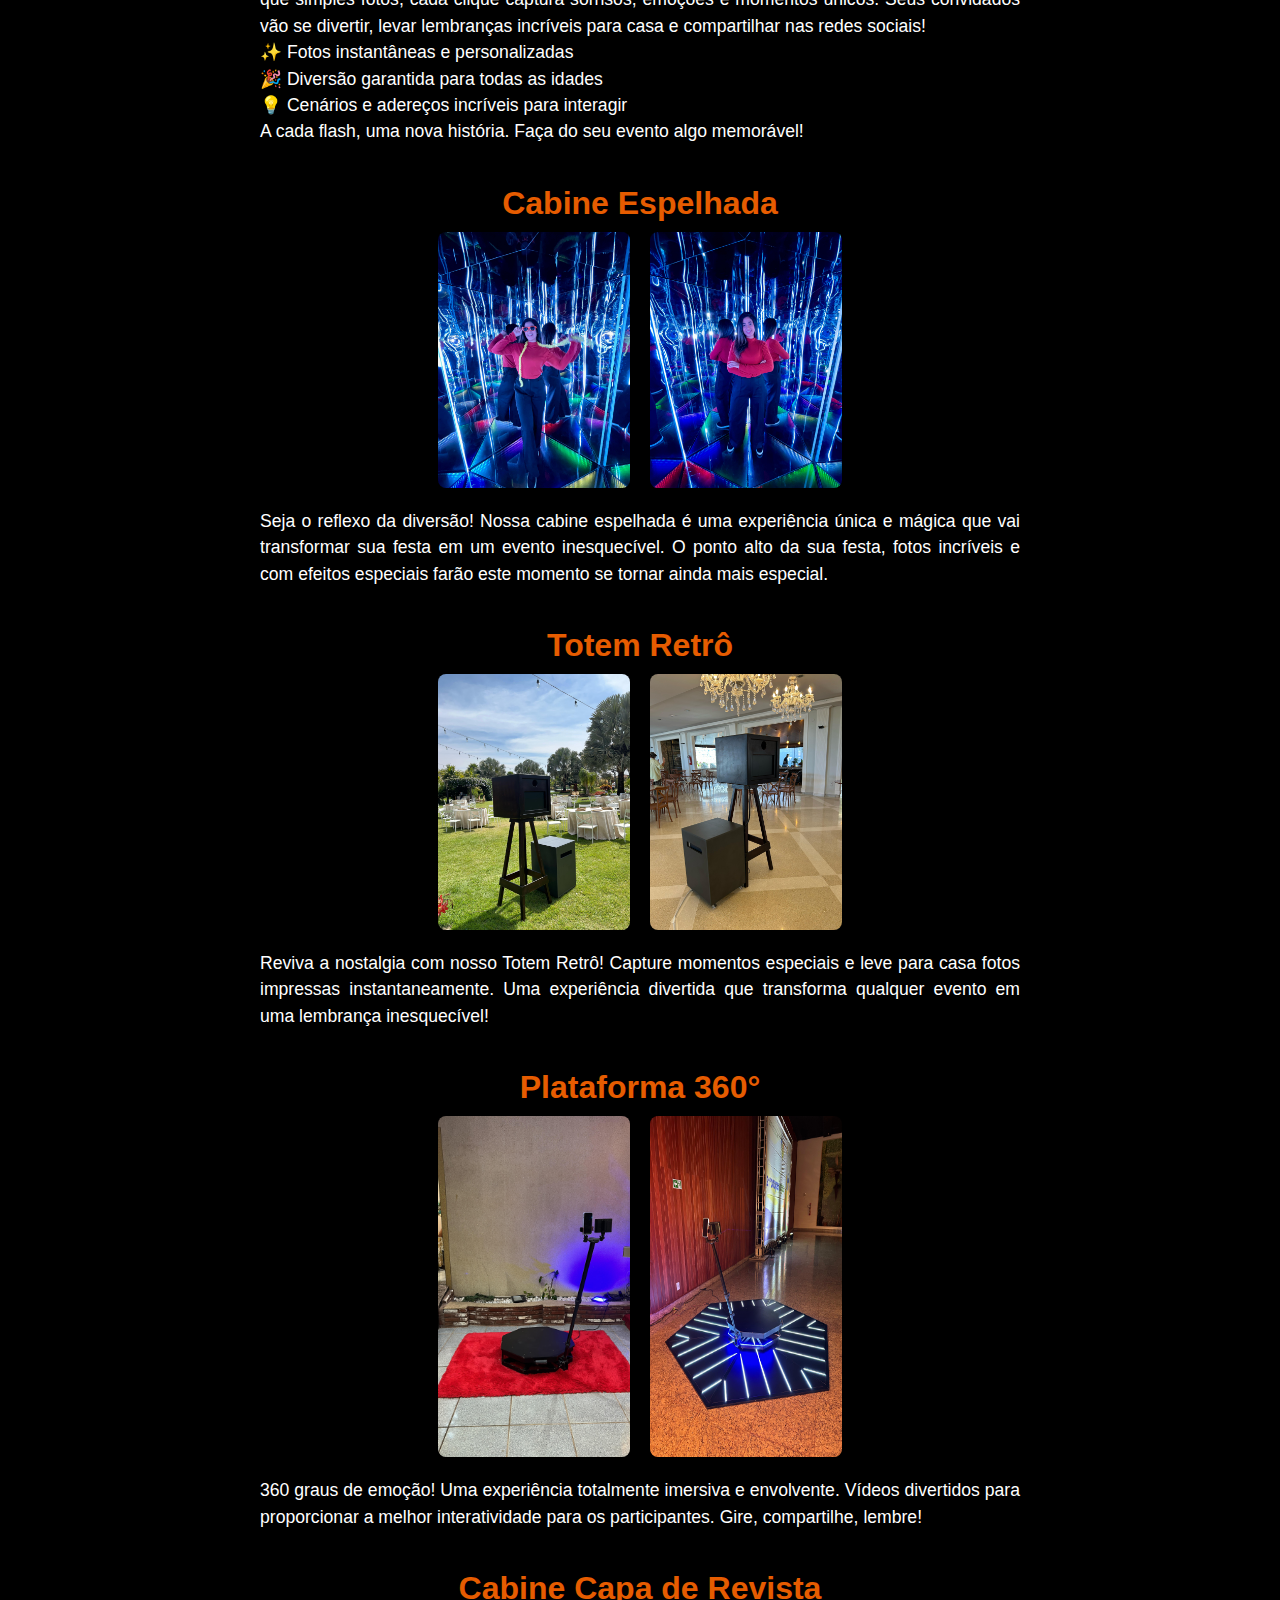
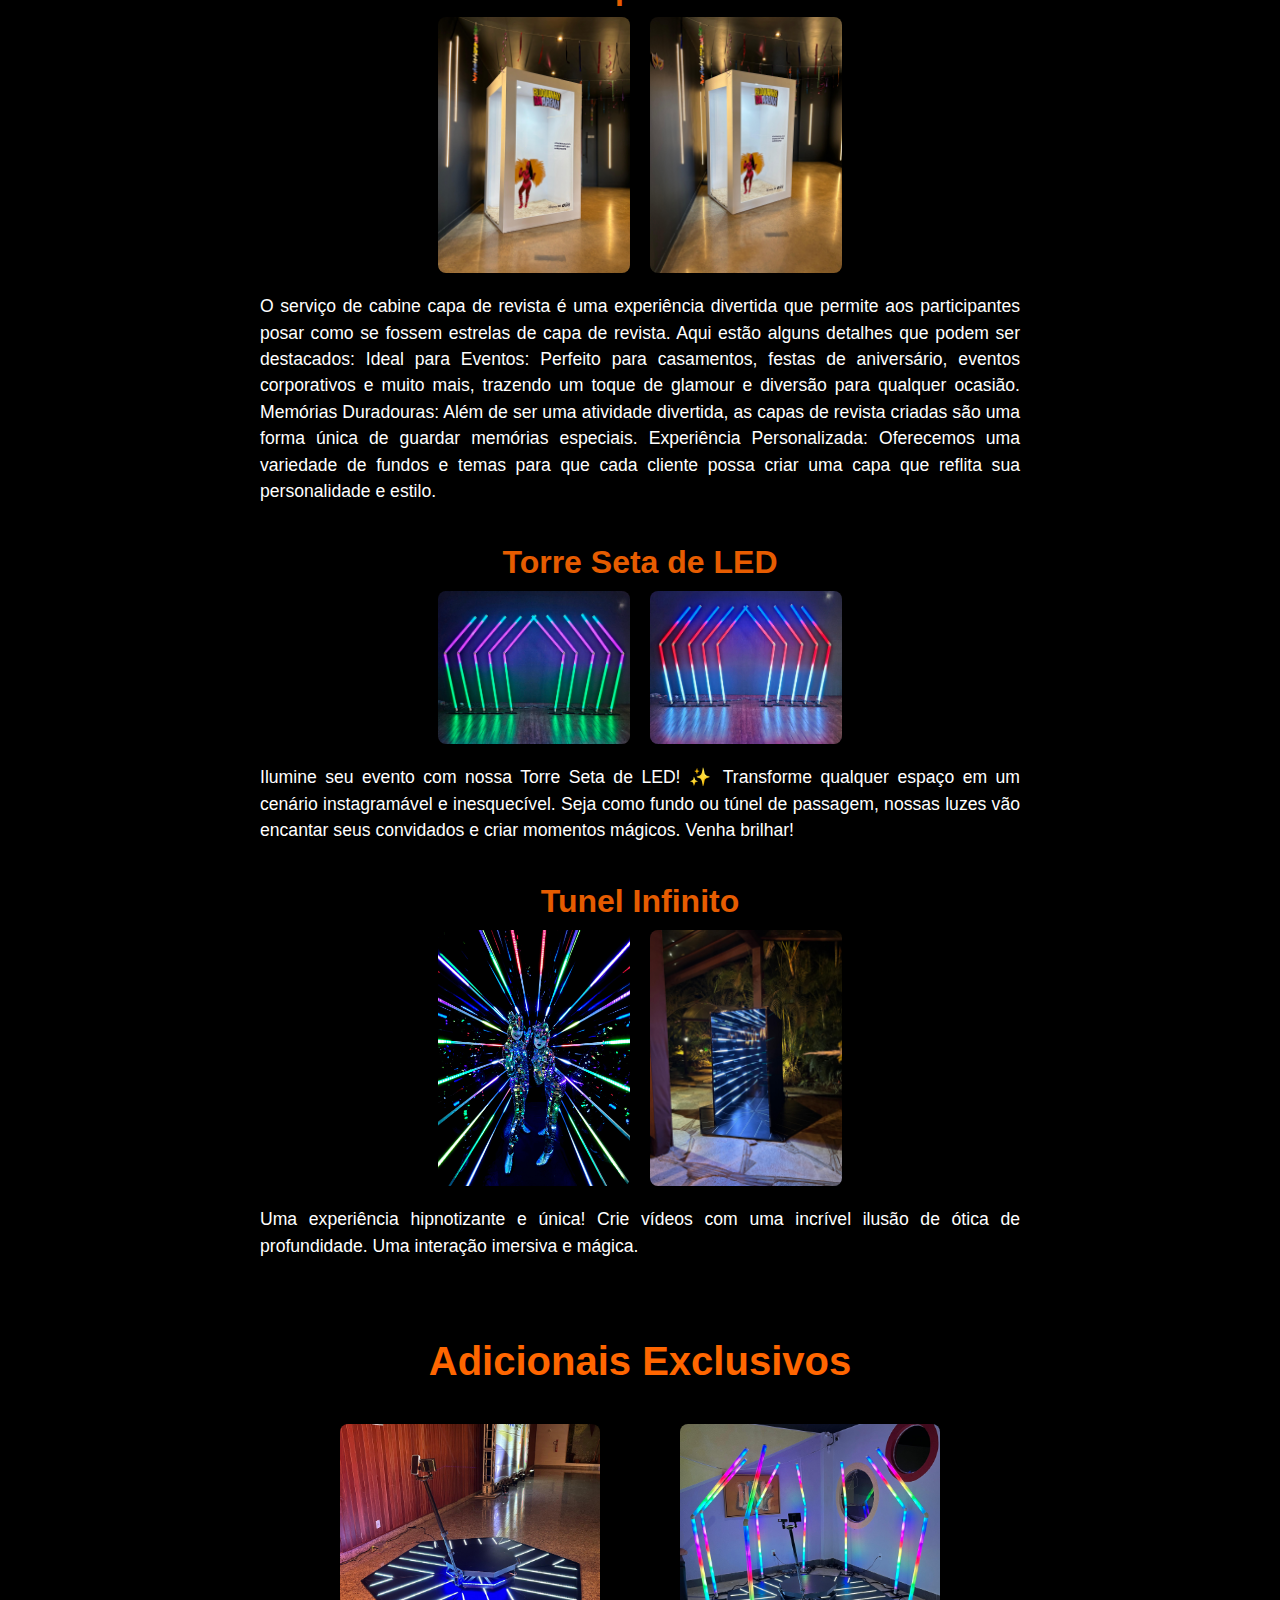
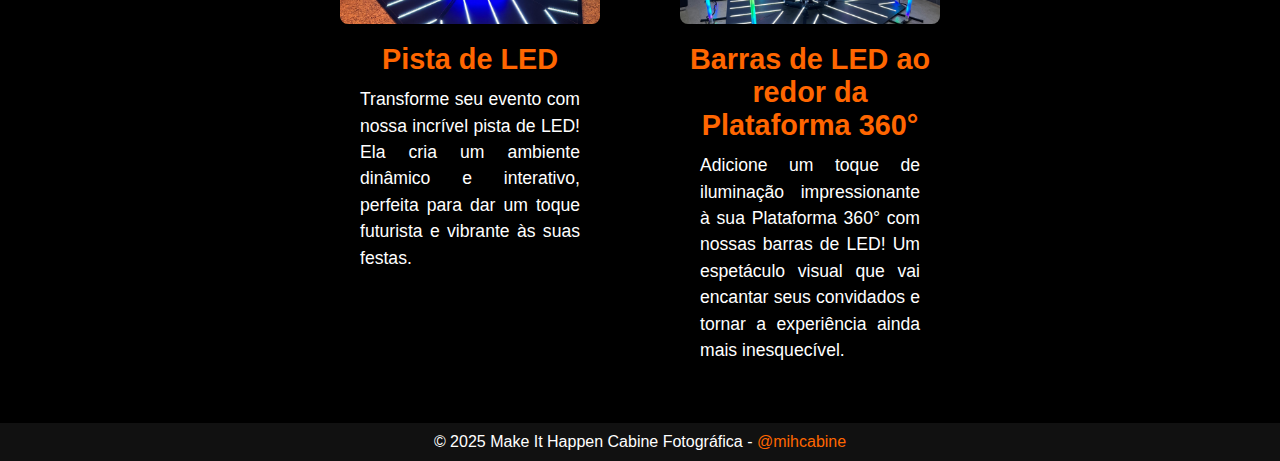
==== commit 7686c490: "update styles" ====
--- a/index.html
+++ b/index.html
@@ -86,12 +86,17 @@
         </section>
         <div class="space">
         <section id="cabine-fotografica">
-            <h2>Cabine Fotográfica</h2>
+            <h2>📸 Cabine Fotográfica – Crie memórias, eternize momentos!</h2>
             <div class="servico-imagens">
                 <img src="IMG-20250319-WA0053.jpg" alt="Cabine Fotográfica 1">
                 <img src="IMG-20250319-WA0052.jpg" alt="Cabine Fotográfica 2">
             </div>
-            <p>Crie memórias, eternize momentos! A cabine fotográfica é sucesso garantido, um presente para si a para os seus convidados. Cada foto revelada é uma história.  Torne o seu momento ainda mais especial!</p>
+                <p>Transforme sua festa em uma experiência inesquecível com nossa cabine fotográfica. Mais do que simples fotos, cada clique captura sorrisos, emoções e momentos únicos. Seus convidados vão se divertir, levar lembranças incríveis para casa e compartilhar nas redes sociais!
+                <p>✨ Fotos instantâneas e personalizadas</p>
+                <p>🎉 Diversão garantida para todas as idades</p>
+                <p>💡 Cenários e adereços incríveis para interagir</p>              
+                <p>A cada flash, uma nova história. Faça do seu evento algo memorável!</p>
+                
         </section>
         
         <section id="espelhos-magicos">
--- a/styles.css
+++ b/styles.css
@@ -109,7 +109,6 @@
     margin: 0; /* Remove margens extras */
     color: #ff6600;
     white-space: nowrap; /* Impede quebra de linha */
-    overflow: hidden; /* Evita que o texto ultrapasse o contêiner */
     max-width: 90%; /* Mantém o texto dentro do limite */
 }
 
@@ -119,6 +118,7 @@
     color: white;
     margin: 0; /* Remove margens extras */
     max-width: 100%; /* Mantém o texto dentro do limite */
+    text-align: center;
 }
 
 /* Seção de serviços */
@@ -181,6 +181,7 @@
 .servico p {
     margin-top: 5px;
     font-size: 1.2rem;
+    text-align: center;
 }
 
 .servico:hover {
@@ -246,6 +247,7 @@
     font-size: 1.6rem;
     color: white;
     margin: 0; /* Remove margens extras */
+    text-align: center;
 }
 /* Estilo da galeria */
 .galeria {
@@ -351,6 +353,7 @@
     font-size: 1.2rem;
     line-height: 1.6;
     margin-bottom: 20px;
+    text-align: center;
 }
 
 /* Formulário de Contato */
@@ -413,7 +416,7 @@
     }
 
     .carrossel-container {
-        margin: 100px 0 0 0;
+        margin: 20% 0 0 0; /* Centraliza na tela */
     }
 }
 
@@ -444,7 +447,7 @@
         height: auto;
     }
     .carrossel-container {
-        margin: 100px 0 0 0;
+        margin: 30% 0 0 0; /* Centraliza na tela */
     }
 
         /* Ajuste para centralizar a logo */
@@ -539,6 +542,7 @@
     margin: 0 auto;
     line-height: 1.5;
     padding: 0 20px;
+    text-align: justify;
 }
 
 /* Estilos para a seção de adicionais */
@@ -590,27 +594,35 @@
 }
 .carrossel-container {
     width: 100%; /* Ajusta para ocupar mais espaço na tela */
-    height: 200px; /* Define uma altura maior */
-    margin: 200px 0 0 0; /* Centraliza na tela */
+    height: 300px; /* Define uma altura maior */
+    margin: 20% 0 0 0; /* Centraliza na tela */
 }
 
 .carousel-container img {
-    object-fit: cover; /* Garante que a imagem se ajuste sem distorcer */
+    width: 100%;
+    overflow: hidden;
+    position: relative;
 }
 
 .carrossel {
     display: flex;
     transition: transform 0.5s ease-in-out;
+    width: 100%; /* Garantir que os itens se movam corretamente */
+}
+
+.carrossel p {
+    text-align: center;
 }
 
 .item {
-    text-align: center;
+    min-width: 100%;
+    flex-shrink: 0; /* Evita que os itens reduzam de tamanho */
     opacity: 0.5;
     transition: opacity 0.5s;
 }
 
 .item img {
-    max-width: 505px;
+    width: 505px;
     border-radius: 10px;
 }
 
@@ -631,13 +643,13 @@
 .anterior {
     left: 10px;
     position: absolute;
-    top: 88%;
+    top: 100%;
     transform: translateY(-50%);
 }
 
 .proximo {
     position: absolute;
-    top: 88%;
+    top: 100%;
     transform: translateY(-50%);
     right: 10px;
 }
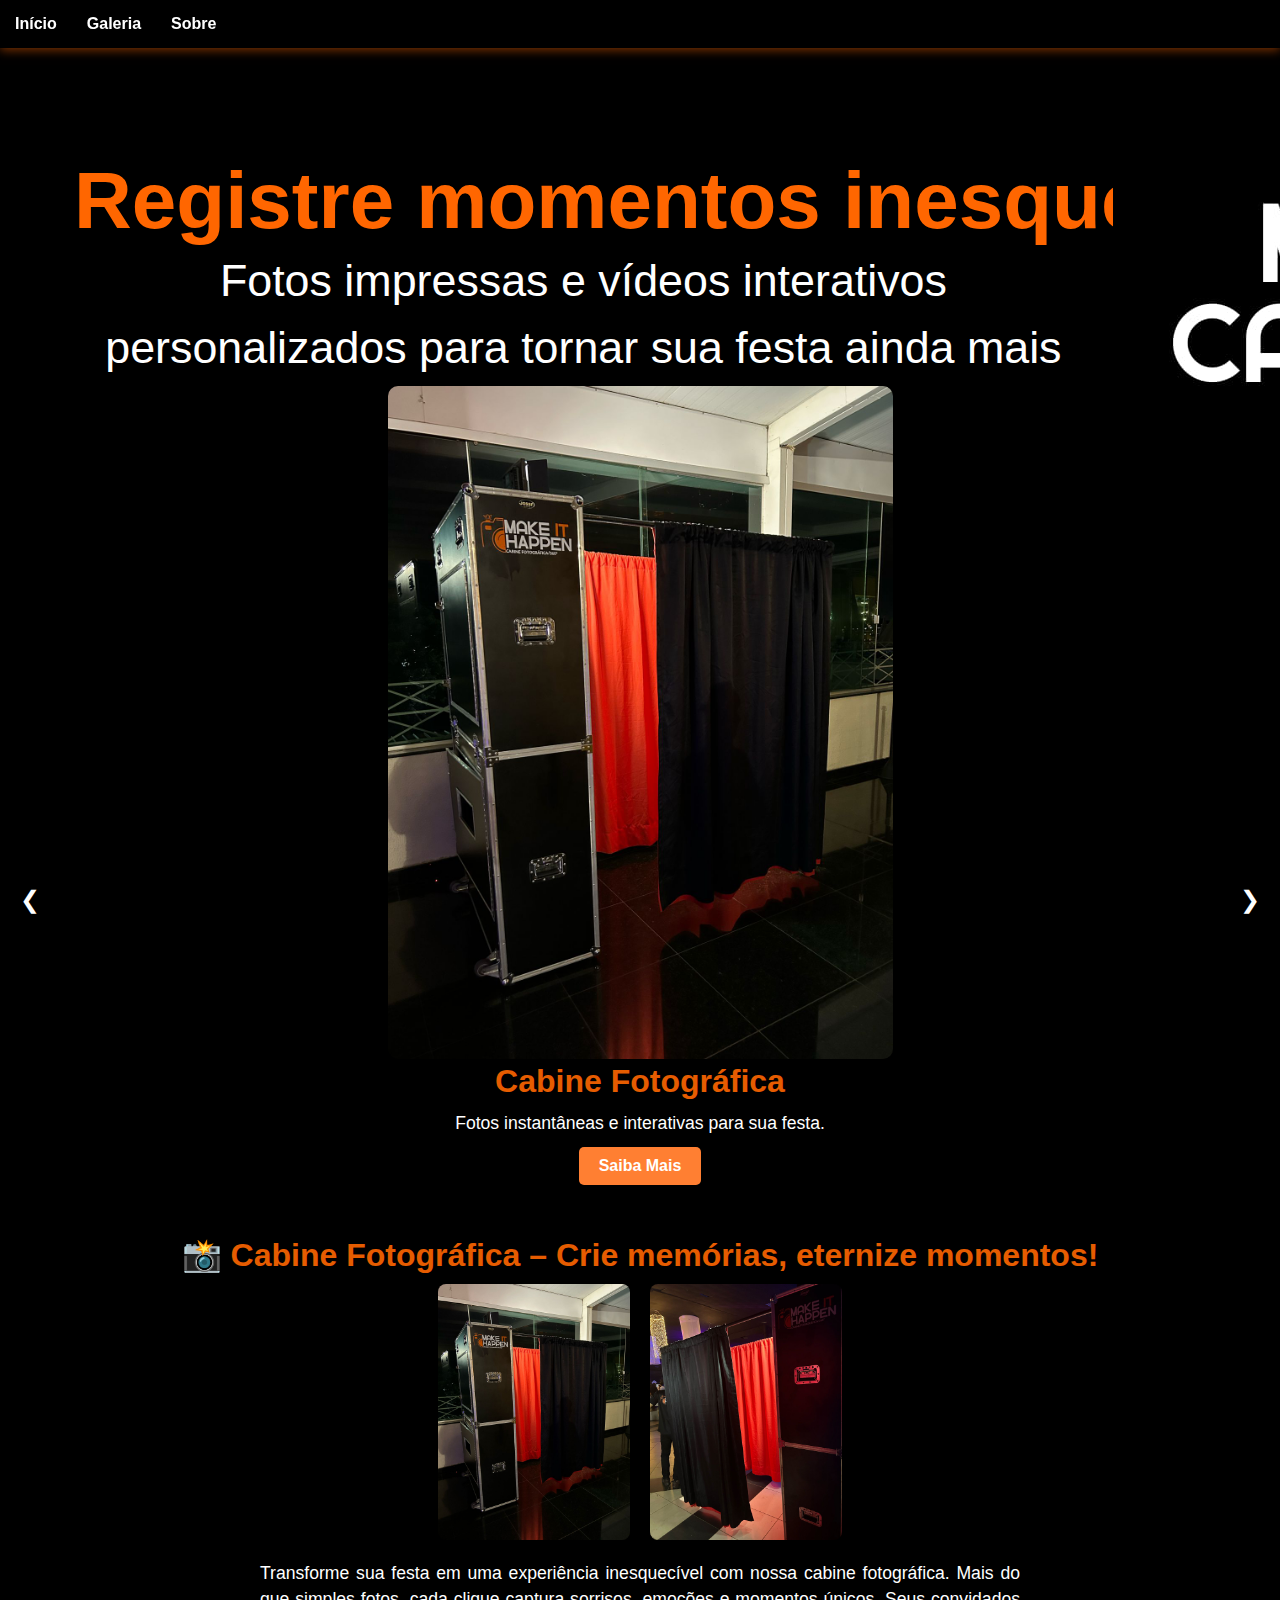
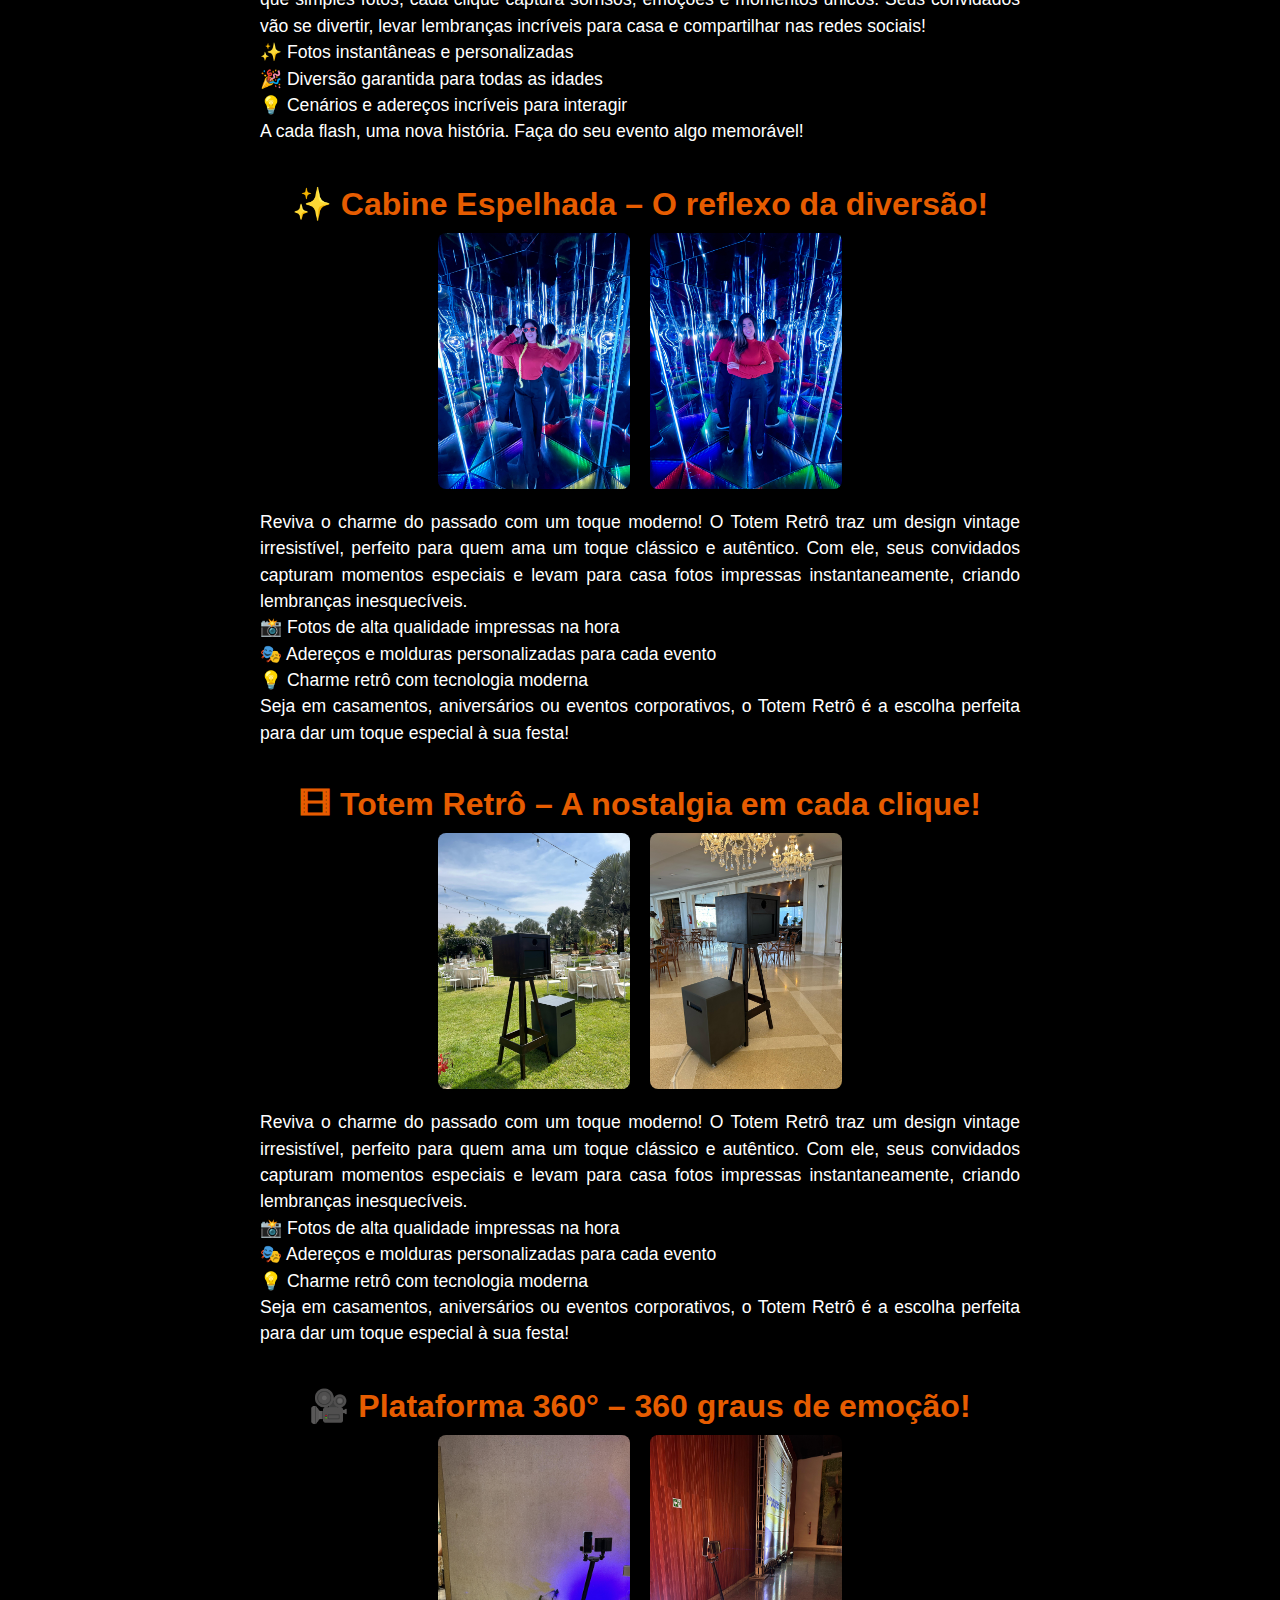
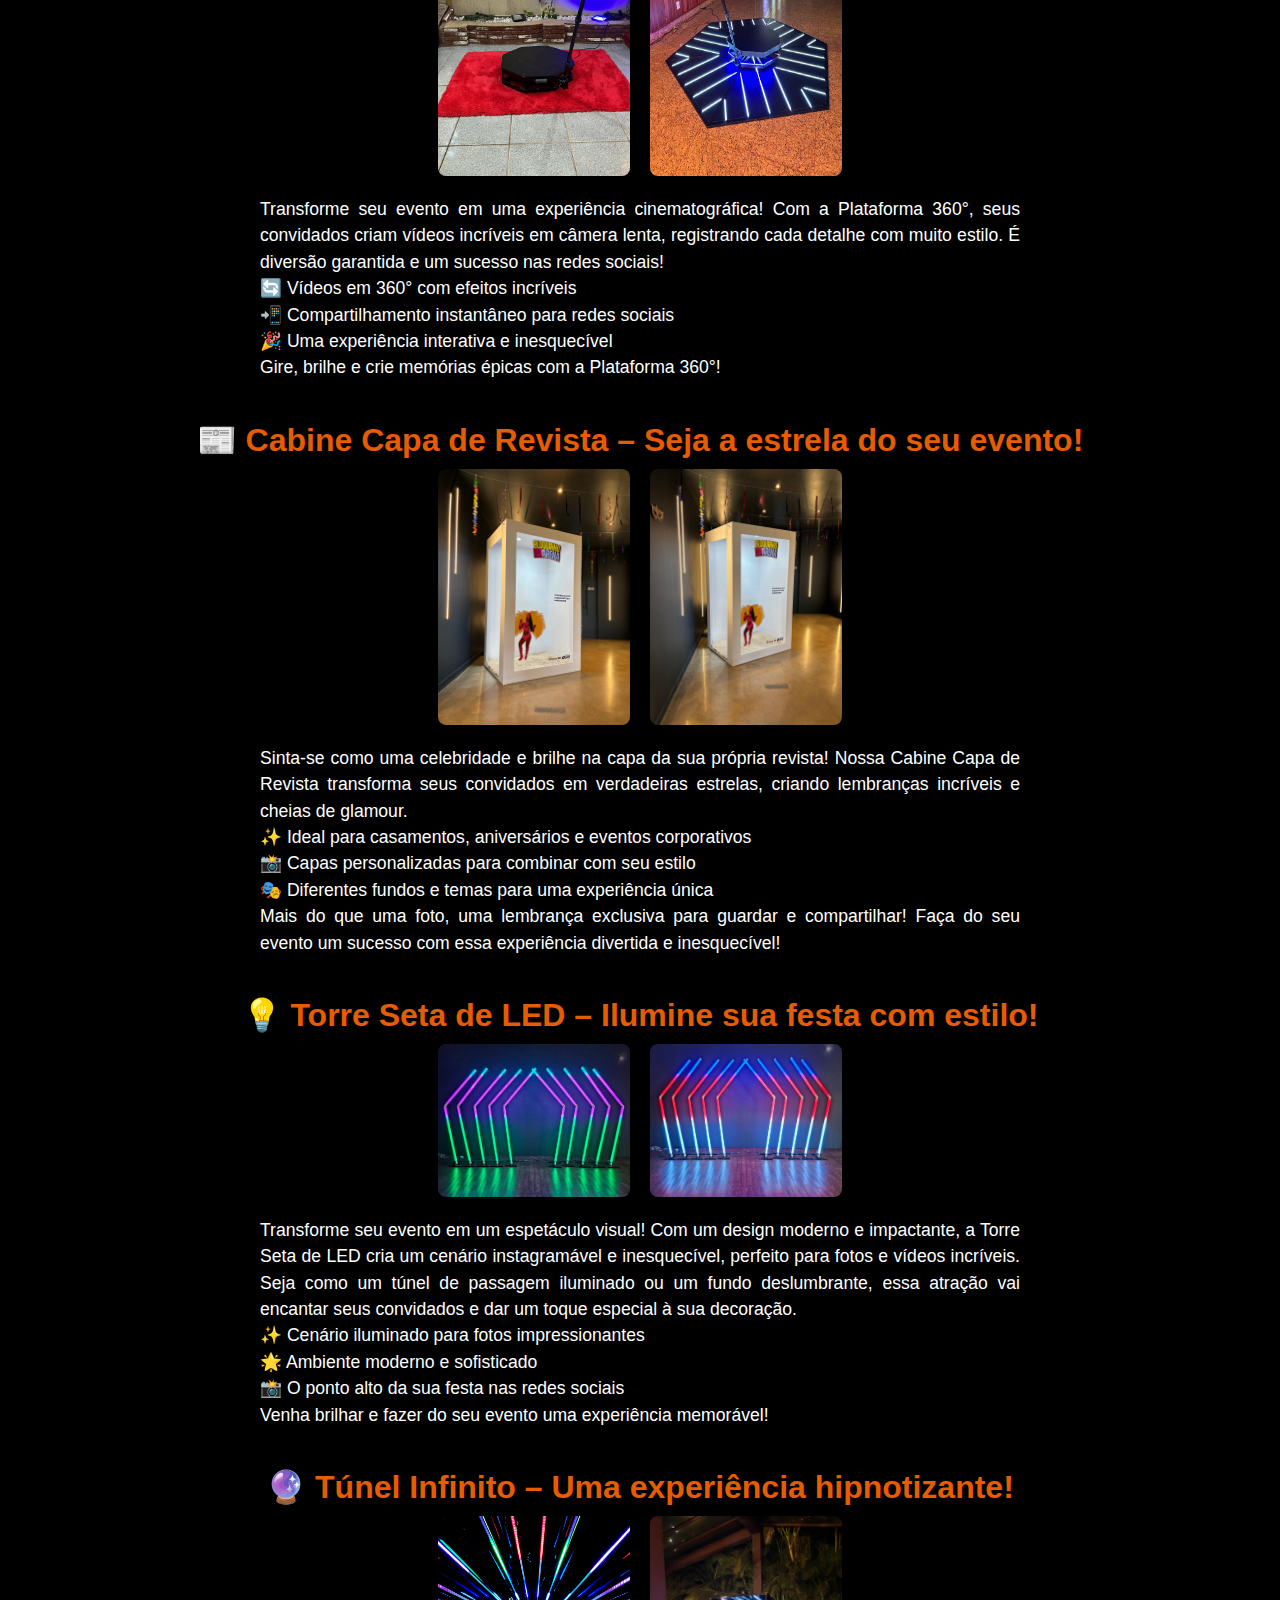
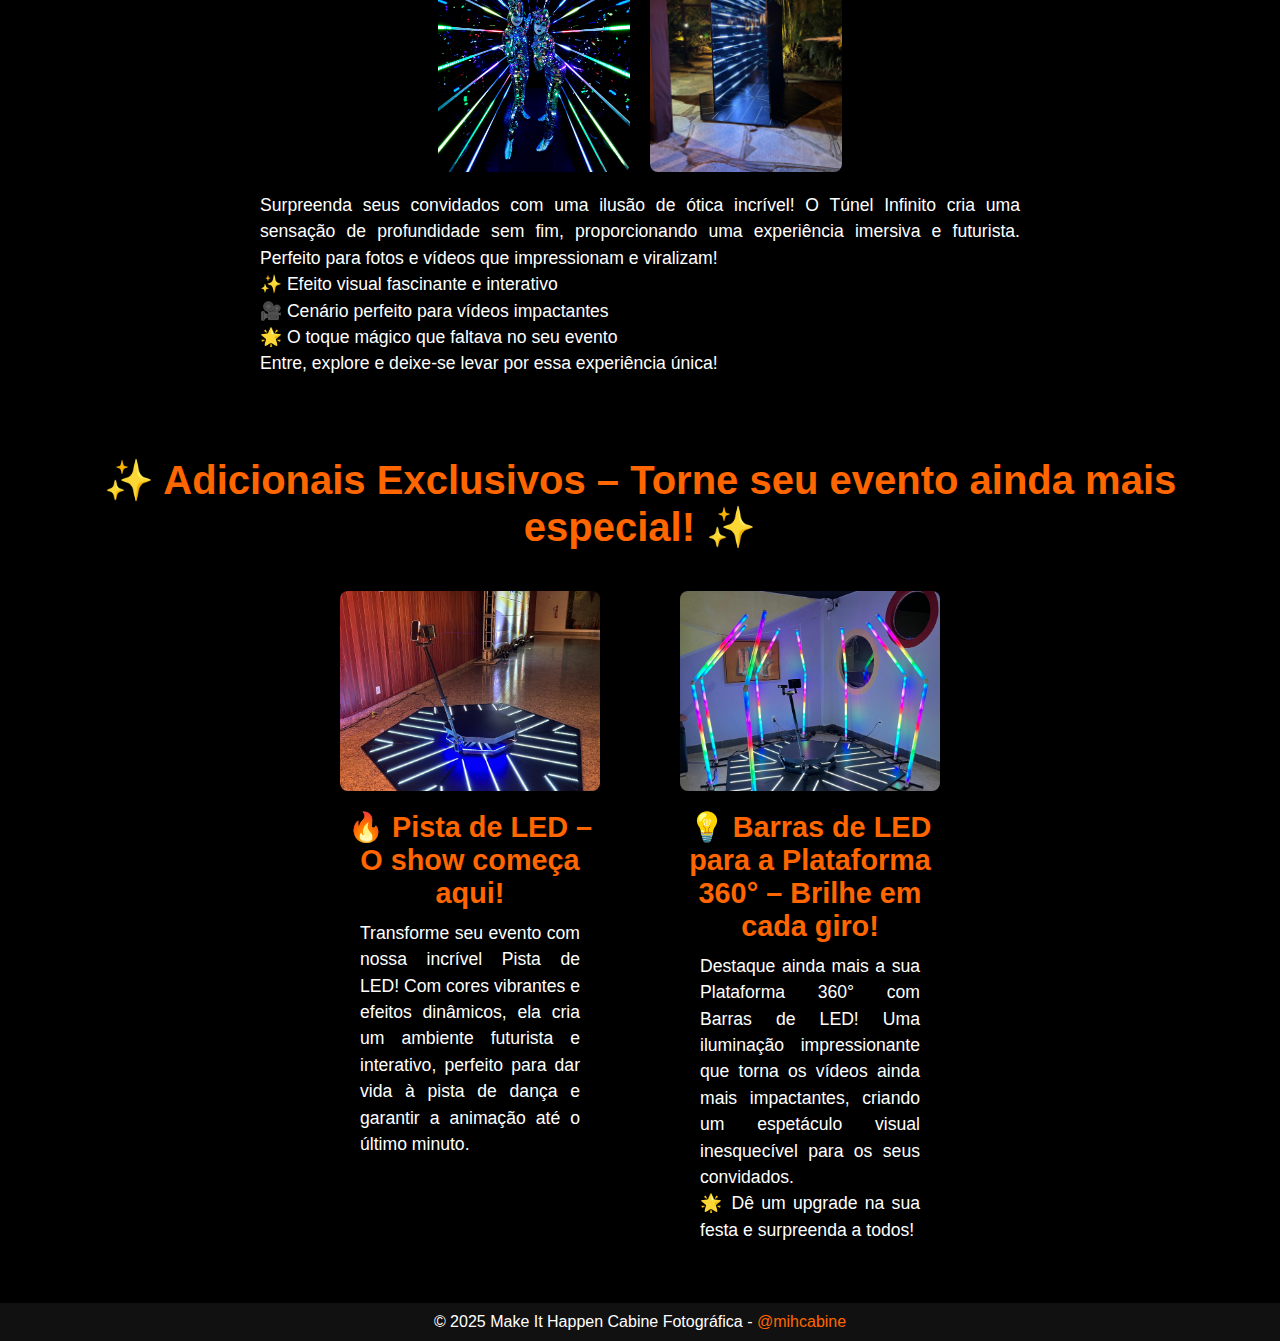
==== commit c7fda507: "update index" ====
--- a/index.html
+++ b/index.html
@@ -100,81 +100,99 @@
         </section>
         
         <section id="espelhos-magicos">
-            <h2>Cabine Espelhada</h2>
+            <h2>✨ Cabine Espelhada – O reflexo da diversão!</h2>
             <div class="servico-imagens">
                 <img src="IMG-20250319-WA0036.jpg" alt="Espelho Mágico 1">
                 <img src="IMG-20250319-WA0034.jpg" alt="Espelho Mágico 2">
             </div>
-            <p>Seja o reflexo da diversão! Nossa cabine espelhada é uma experiência única e mágica que vai transformar sua festa em um evento inesquecível.
-                O ponto alto da sua festa, fotos incríveis e com efeitos especiais farão este momento se tornar ainda mais especial.</p>
+            <p>Reviva o charme do passado com um toque moderno! O Totem Retrô traz um design vintage irresistível, perfeito para quem ama um toque clássico e autêntico. Com ele, seus convidados capturam momentos especiais e levam para casa fotos impressas instantaneamente, criando lembranças inesquecíveis.</p>
+            <p>📸 Fotos de alta qualidade impressas na hora</p>
+            <p>🎭 Adereços e molduras personalizadas para cada evento</p>
+            <p>💡 Charme retrô com tecnologia moderna</p>
+            <p>Seja em casamentos, aniversários ou eventos corporativos, o Totem Retrô é a escolha perfeita para dar um toque especial à sua festa!</p>
         </section>
         
         <section id="totem-retro">
-            <h2>Totem Retrô</h2>
+            <h2>🎞 Totem Retrô – A nostalgia em cada clique!</h2>
             <div class="servico-imagens">
                 <img src="IMG-20250319-WA0019.jpg" alt="Totem Retrô 1">
                 <img src="IMG-20250319-WA0021.jpg" alt="Totem Retrô 2">
             </div>
-            <p>Reviva a nostalgia com nosso Totem Retrô!
-                Capture momentos especiais e leve para casa fotos impressas instantaneamente. Uma experiência divertida que transforma qualquer evento em uma lembrança inesquecível!</p>
+            <p>Reviva o charme do passado com um toque moderno! O Totem Retrô traz um design vintage irresistível, perfeito para quem ama um toque clássico e autêntico. Com ele, seus convidados capturam momentos especiais e levam para casa fotos impressas instantaneamente, criando lembranças inesquecíveis.</p>
+            <p>📸 Fotos de alta qualidade impressas na hora</p>
+            <p>🎭 Adereços e molduras personalizadas para cada evento</p>
+            <p>💡 Charme retrô com tecnologia moderna</p>
+            <p>Seja em casamentos, aniversários ou eventos corporativos, o Totem Retrô é a escolha perfeita para dar um toque especial à sua festa!</p>
         </section>
         
         <section id="plataforma-360">
-            <h2>Plataforma 360°</h2>
+            <h2>🎥 Plataforma 360° – 360 graus de emoção!</h2>
             <div class="servico-imagens">
                 <img src="IMG-20250319-WA0024.jpg" alt="Plataforma 360° 1">
                 <img src="IMG-20250319-WA0026.jpg" alt="Plataforma 360° 2">
             </div>
-            <p>360 graus de emoção! Uma experiência totalmente imersiva e envolvente. Vídeos divertidos para proporcionar a melhor interatividade para os participantes.
-                Gire, compartilhe, lembre!</p>
+            <p>Transforme seu evento em uma experiência cinematográfica! Com a Plataforma 360°, seus convidados criam vídeos incríveis em câmera lenta, registrando cada detalhe com muito estilo. É diversão garantida e um sucesso nas redes sociais!</p>
+                <p>🔄 Vídeos em 360° com efeitos incríveis</p>
+                <p>📲 Compartilhamento instantâneo para redes sociais</p>
+                <p>🎉 Uma experiência interativa e inesquecível</p>
+                <p>Gire, brilhe e crie memórias épicas com a Plataforma 360°!</p>
         </section>
         
         <section id="cabine-capa-de-revista">
-            <h2>Cabine Capa de Revista</h2>
+            <h2>📰 Cabine Capa de Revista – Seja a estrela do seu evento!</h2>
             <div class="servico-imagens">
                 <img src="IMG-20250319-WA0006.jpg" alt="Cabine Capa de Revista 1">
                 <img src="IMG-20250319-WA0008.jpg" alt="Cabine Capa de Revista 2">
             </div>
-            <p>O serviço de cabine capa de revista é uma experiência divertida que permite aos participantes posar como se fossem estrelas de capa de revista. Aqui estão alguns detalhes que podem ser destacados:
-
-                Ideal para Eventos: Perfeito para casamentos, festas de aniversário, eventos corporativos e muito mais, trazendo um toque de glamour e diversão para qualquer ocasião.
-                
-                Memórias Duradouras: Além de ser uma atividade divertida, as capas de revista criadas são uma forma única de guardar memórias especiais.
-                
-                Experiência Personalizada: Oferecemos uma variedade de fundos e temas para que cada cliente possa criar uma capa que reflita sua personalidade e estilo.</p>
+            <p>Sinta-se como uma celebridade e brilhe na capa da sua própria revista! Nossa Cabine Capa de Revista transforma seus convidados em verdadeiras estrelas, criando lembranças incríveis e cheias de glamour.</p>
+            <p>✨ Ideal para casamentos, aniversários e eventos corporativos</p>
+            <p>📸 Capas personalizadas para combinar com seu estilo</p>
+            <p>🎭 Diferentes fundos e temas para uma experiência única</p>    
+            <p>Mais do que uma foto, uma lembrança exclusiva para guardar e compartilhar! Faça do seu evento um sucesso com essa experiência divertida e inesquecível!</p>
         </section>
         
         <section id="torre-seta-de-led">
-            <h2>Torre Seta de LED</h2>
+            <h2>💡 Torre Seta de LED – Ilumine sua festa com estilo!
+            </h2>
             <div class="servico-imagens">
                 <img src="IMG-20250319-WA0014.jpg" alt="Torre Seta de LED 1">
                 <img src="IMG-20250319-WA0016.jpg" alt="Torre Seta de LED 2">
             </div>
-            <p>Ilumine seu evento com nossa Torre Seta de LED! ✨ Transforme qualquer espaço em um cenário instagramável e inesquecível. Seja como fundo ou túnel de passagem, nossas luzes vão encantar seus convidados e criar momentos mágicos. Venha brilhar!</p>
+            <p>Transforme seu evento em um espetáculo visual! Com um design moderno e impactante, a Torre Seta de LED cria um cenário instagramável e inesquecível, perfeito para fotos e vídeos incríveis. Seja como um túnel de passagem iluminado ou um fundo deslumbrante, essa atração vai encantar seus convidados e dar um toque especial à sua decoração.</p>
+            <p>✨ Cenário iluminado para fotos impressionantes</p>
+            <p>🌟 Ambiente moderno e sofisticado</p>   
+            <p>📸 O ponto alto da sua festa nas redes sociais</p>   
+            <p>Venha brilhar e fazer do seu evento uma experiência memorável!</p>
         </section>
         
         <section id="tunel-infinito">
-            <h2>Tunel Infinito</h2>
+            <h2>🔮 Túnel Infinito – Uma experiência hipnotizante!</h2>
             <div class="servico-imagens">
                 <img src="IMG-20250319-WA0051.jpg" alt="Tunel Infinito 1">
                 <img src="IMG-20250319-WA0046.jpg" alt="Tunel Infinito 2">
             </div>
-            <p>Uma experiência hipnotizante e única!
-                Crie vídeos com uma incrível ilusão de ótica de profundidade. Uma interação imersiva e mágica.</p>
+            <p>Surpreenda seus convidados com uma ilusão de ótica incrível! O Túnel Infinito cria uma sensação de profundidade sem fim, proporcionando uma experiência imersiva e futurista. Perfeito para fotos e vídeos que impressionam e viralizam!</p>
+            <p>✨ Efeito visual fascinante e interativo</p>
+            <p>🎥 Cenário perfeito para vídeos impactantes</p>  
+            <p>🌟 O toque mágico que faltava no seu evento</p>   
+            <p>Entre, explore e deixe-se levar por essa experiência única!</p>    
         </section>
         
         <section id="adicionais">
-    <h2>Adicionais Exclusivos</h2>
+    <h2>✨ Adicionais Exclusivos – Torne seu evento ainda mais especial! ✨</h2>
     <div class="adicionais-container">
         <div class="adicional">
             <img src="IMG-20250319-WA0026.jpg" alt="Pista de LED">
-            <h3>Pista de LED</h3>
-            <p>Transforme seu evento com nossa incrível pista de LED! Ela cria um ambiente dinâmico e interativo, perfeita para dar um toque futurista e vibrante às suas festas.</p>
+            <h3>🔥 Pista de LED – O show começa aqui!</h3>
+            <p>Transforme seu evento com nossa incrível Pista de LED! Com cores vibrantes e efeitos dinâmicos, ela cria um ambiente futurista e interativo, perfeito para dar vida à pista de dança e garantir a animação até o último minuto.</p>
         </div>
         <div class="adicional">
             <img src="IMG-20250319-WA0029.jpg" alt="Barras de LED ao redor da Plataforma 360°">
-            <h3>Barras de LED ao redor da Plataforma 360°</h3>
-            <p>Adicione um toque de iluminação impressionante à sua Plataforma 360° com nossas barras de LED! Um espetáculo visual que vai encantar seus convidados e tornar a experiência ainda mais inesquecível.</p>
+            <h3>💡 Barras de LED para a Plataforma 360° – Brilhe em cada giro!
+            </h3>
+            <p>Destaque ainda mais a sua Plataforma 360° com Barras de LED! Uma iluminação impressionante que torna os vídeos ainda mais impactantes, criando um espetáculo visual inesquecível para os seus convidados.</p>
+            <p>🌟 Dê um upgrade na sua festa e surpreenda a todos!</p>
+                
         </div>
     </div>
 </div>
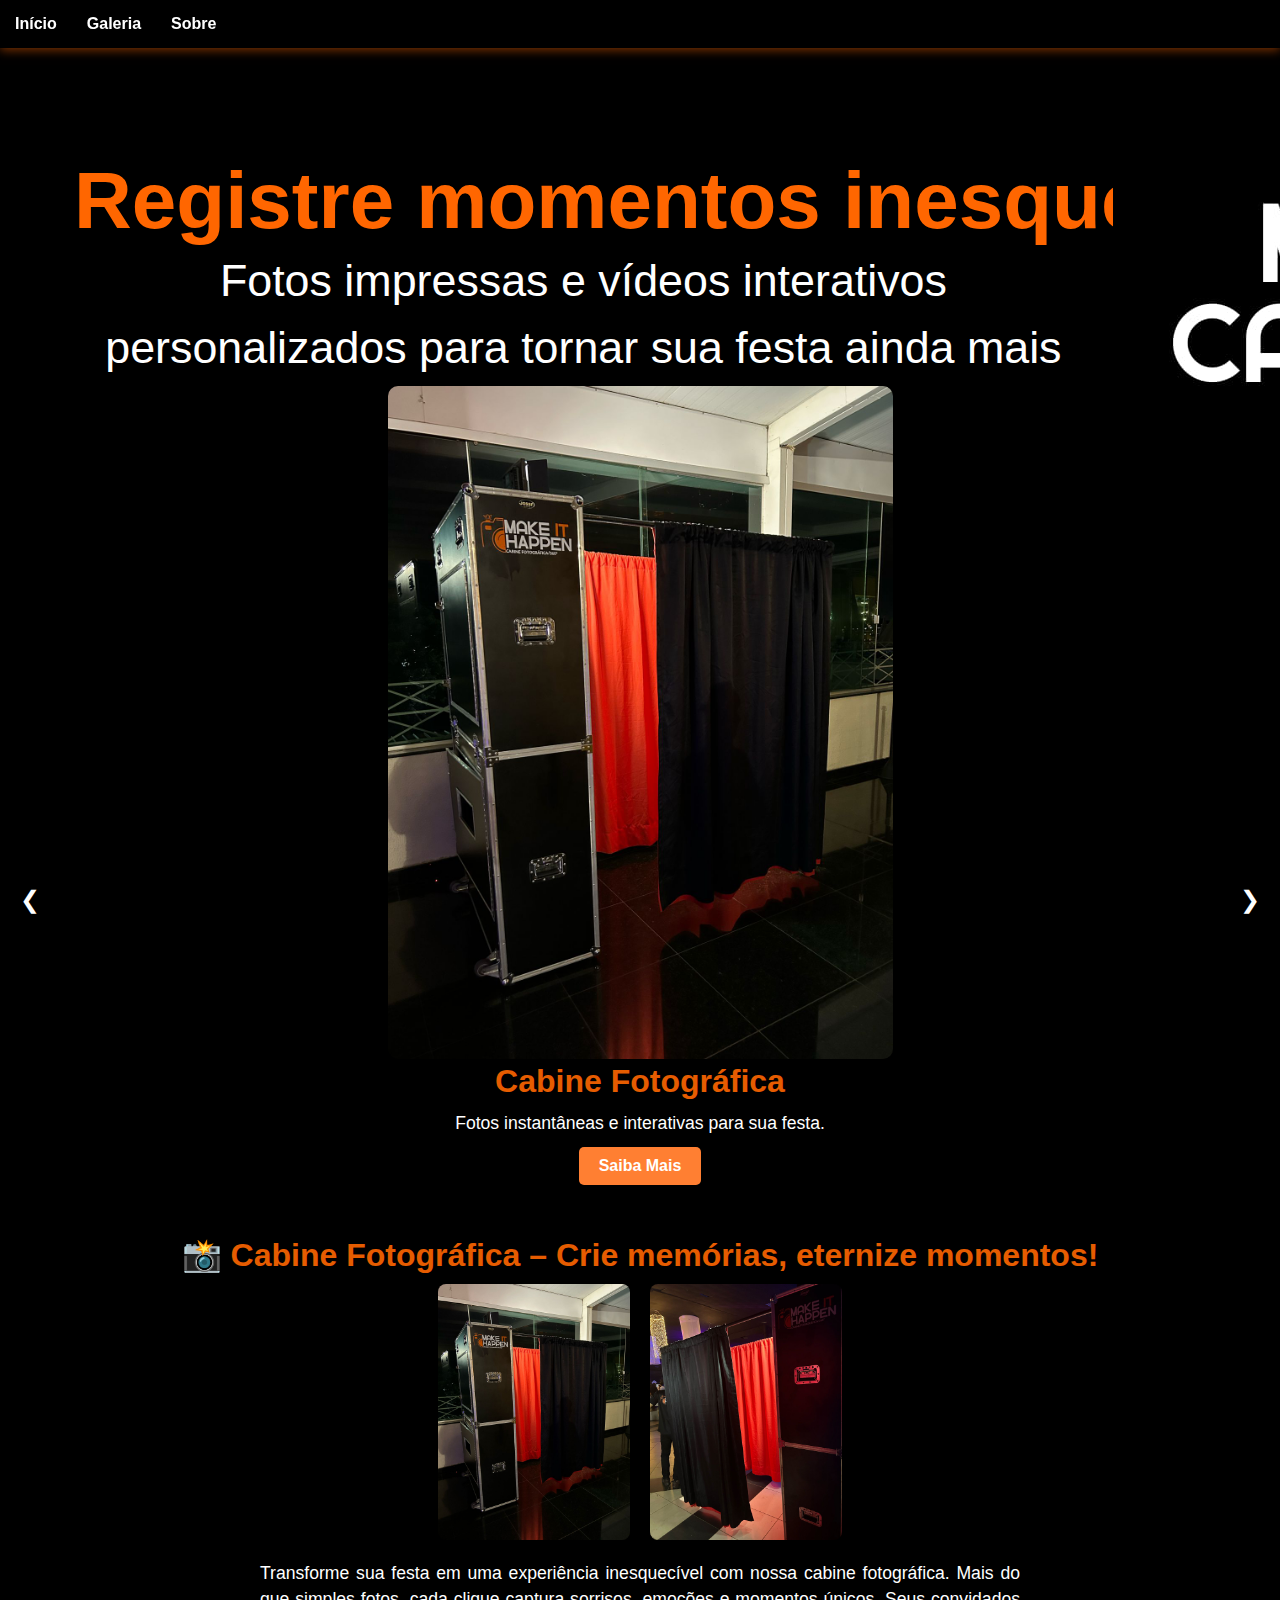
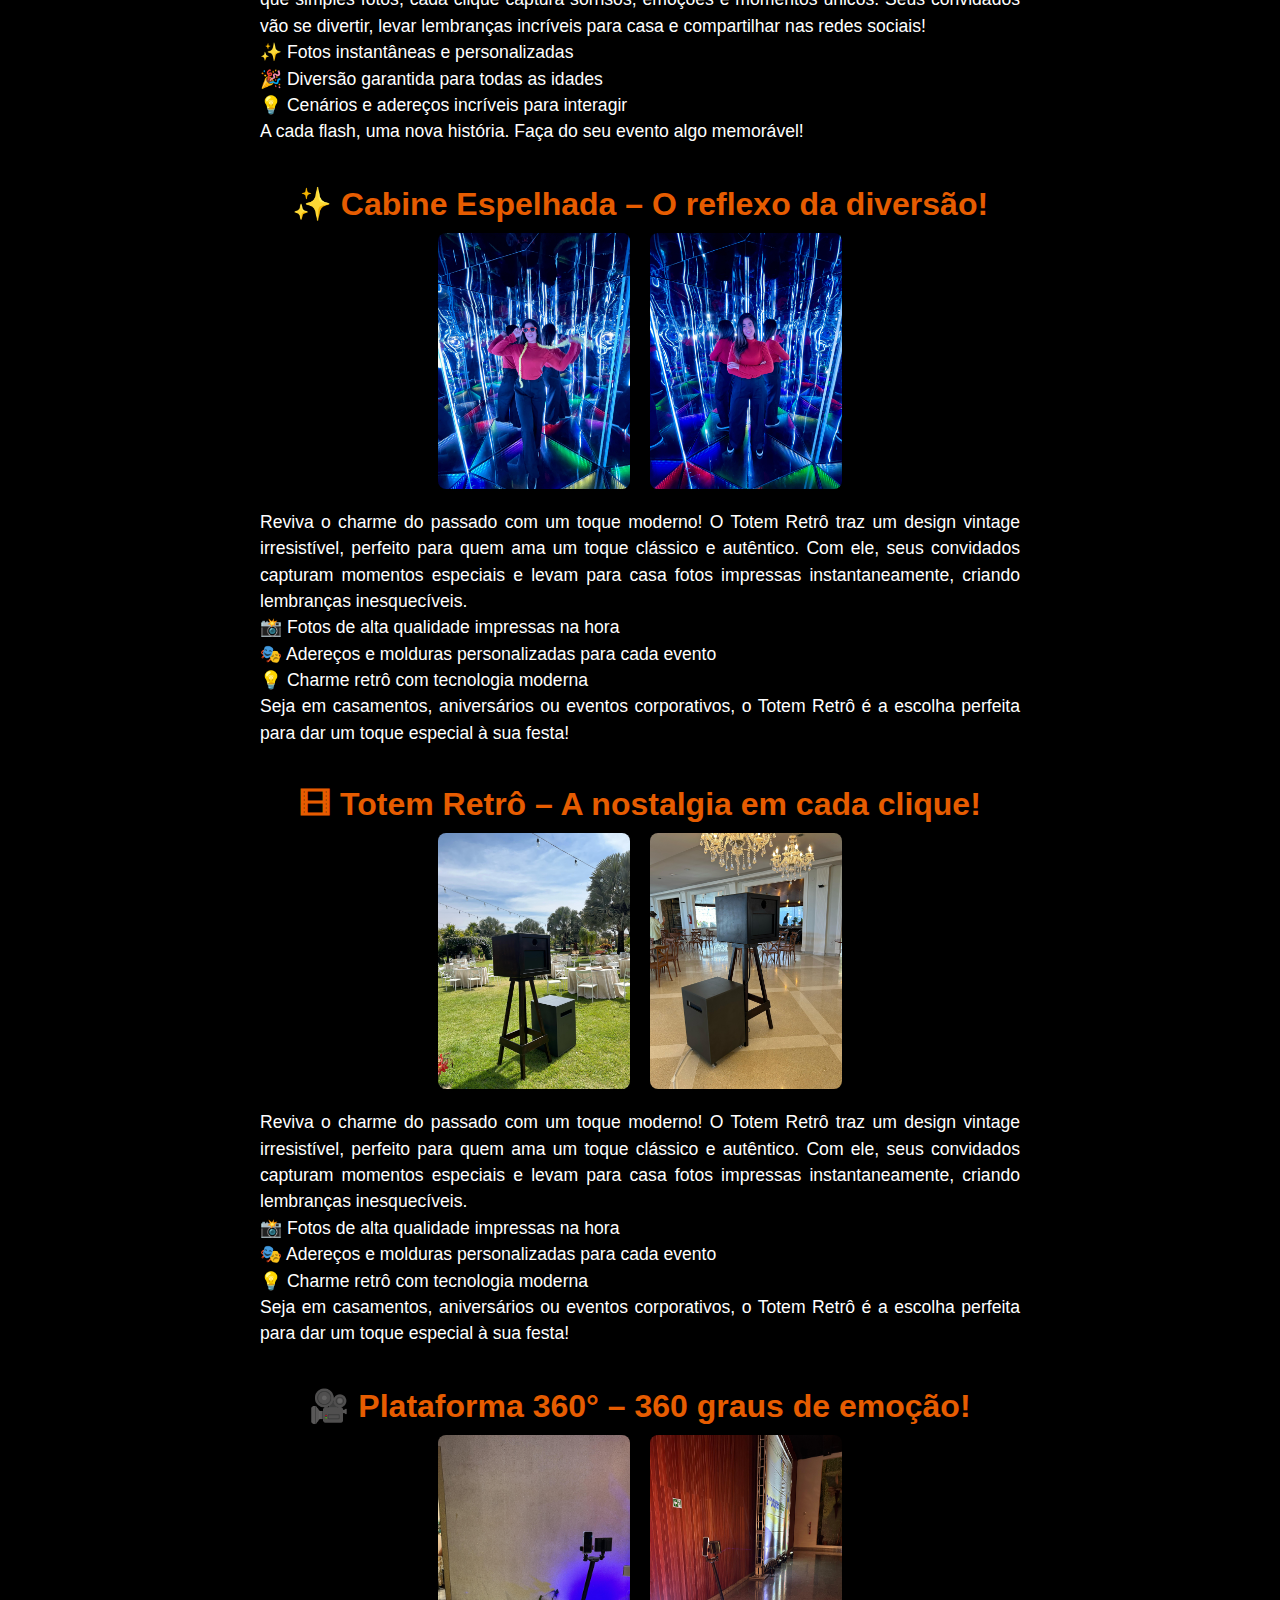
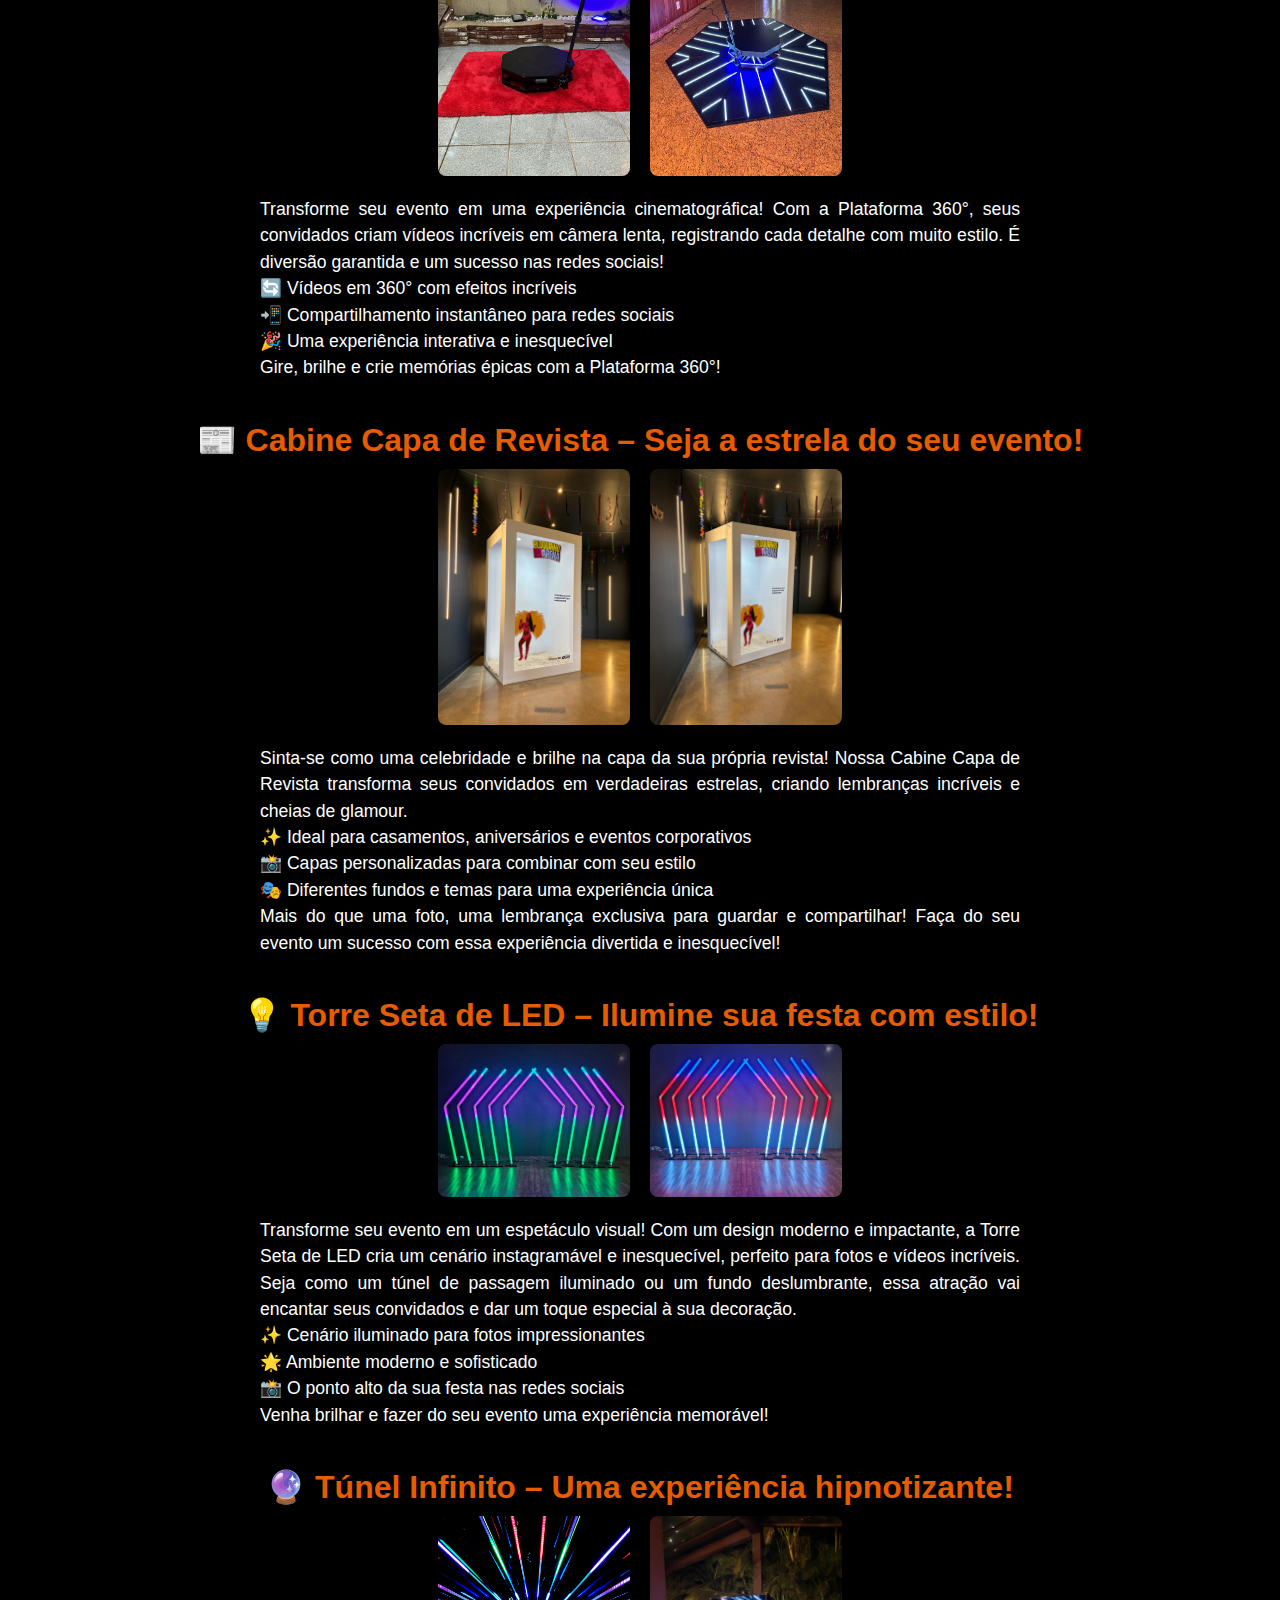
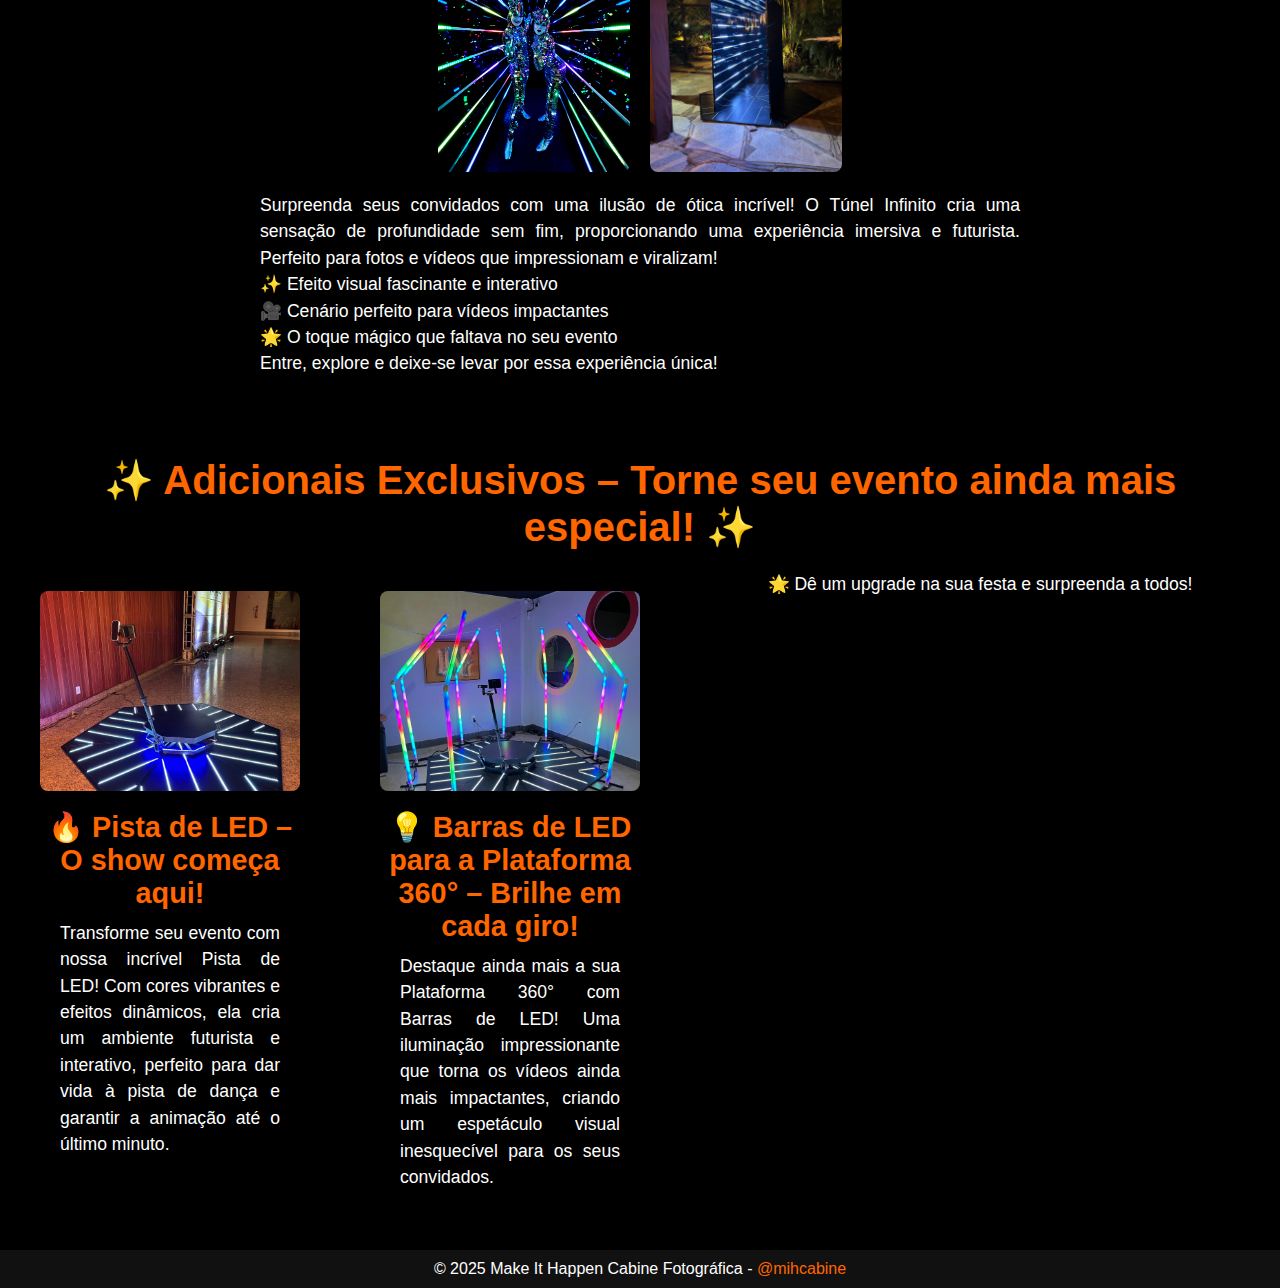
==== commit 245b7e36: "update index" ====
--- a/index.html
+++ b/index.html
@@ -191,9 +191,8 @@
             <h3>💡 Barras de LED para a Plataforma 360° – Brilhe em cada giro!
             </h3>
             <p>Destaque ainda mais a sua Plataforma 360° com Barras de LED! Uma iluminação impressionante que torna os vídeos ainda mais impactantes, criando um espetáculo visual inesquecível para os seus convidados.</p>
-            <p>🌟 Dê um upgrade na sua festa e surpreenda a todos!</p>
-                
         </div>
+        <p>🌟 Dê um upgrade na sua festa e surpreenda a todos!</p>
     </div>
 </div>
 </section>
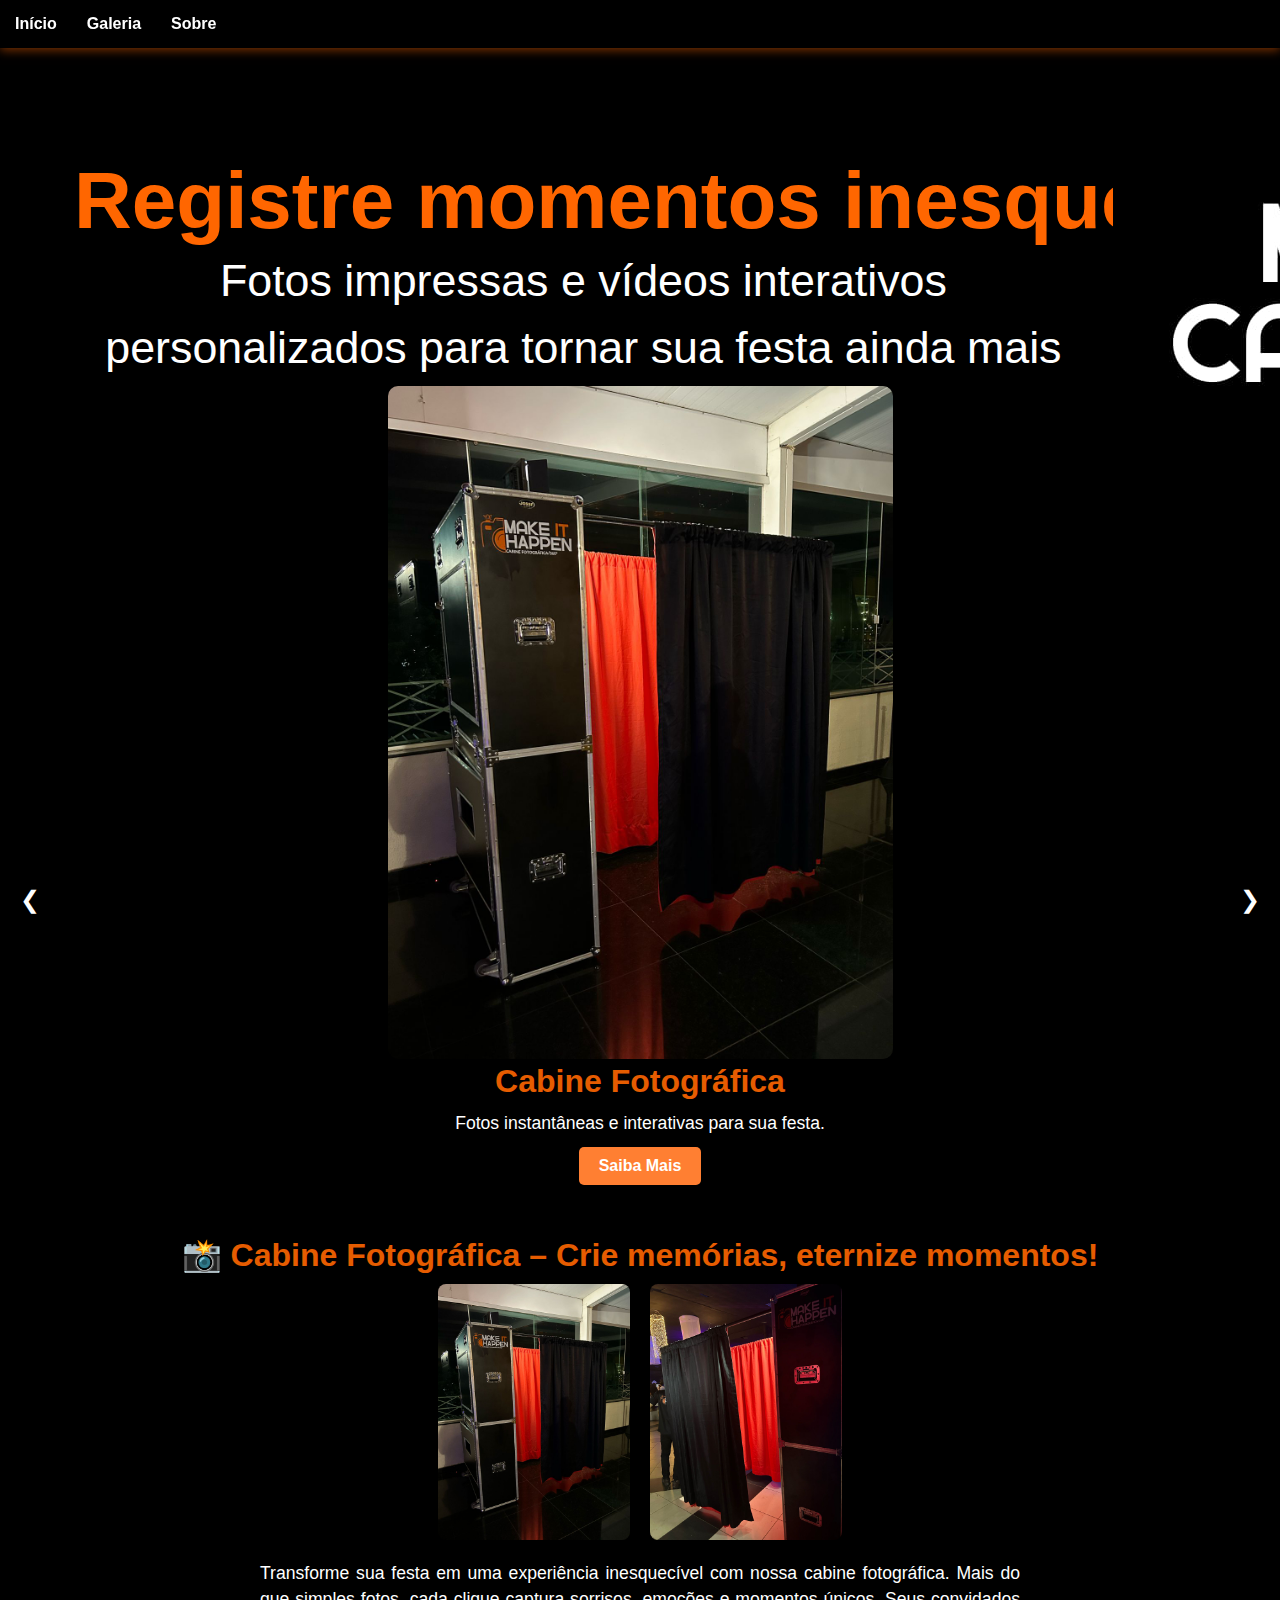
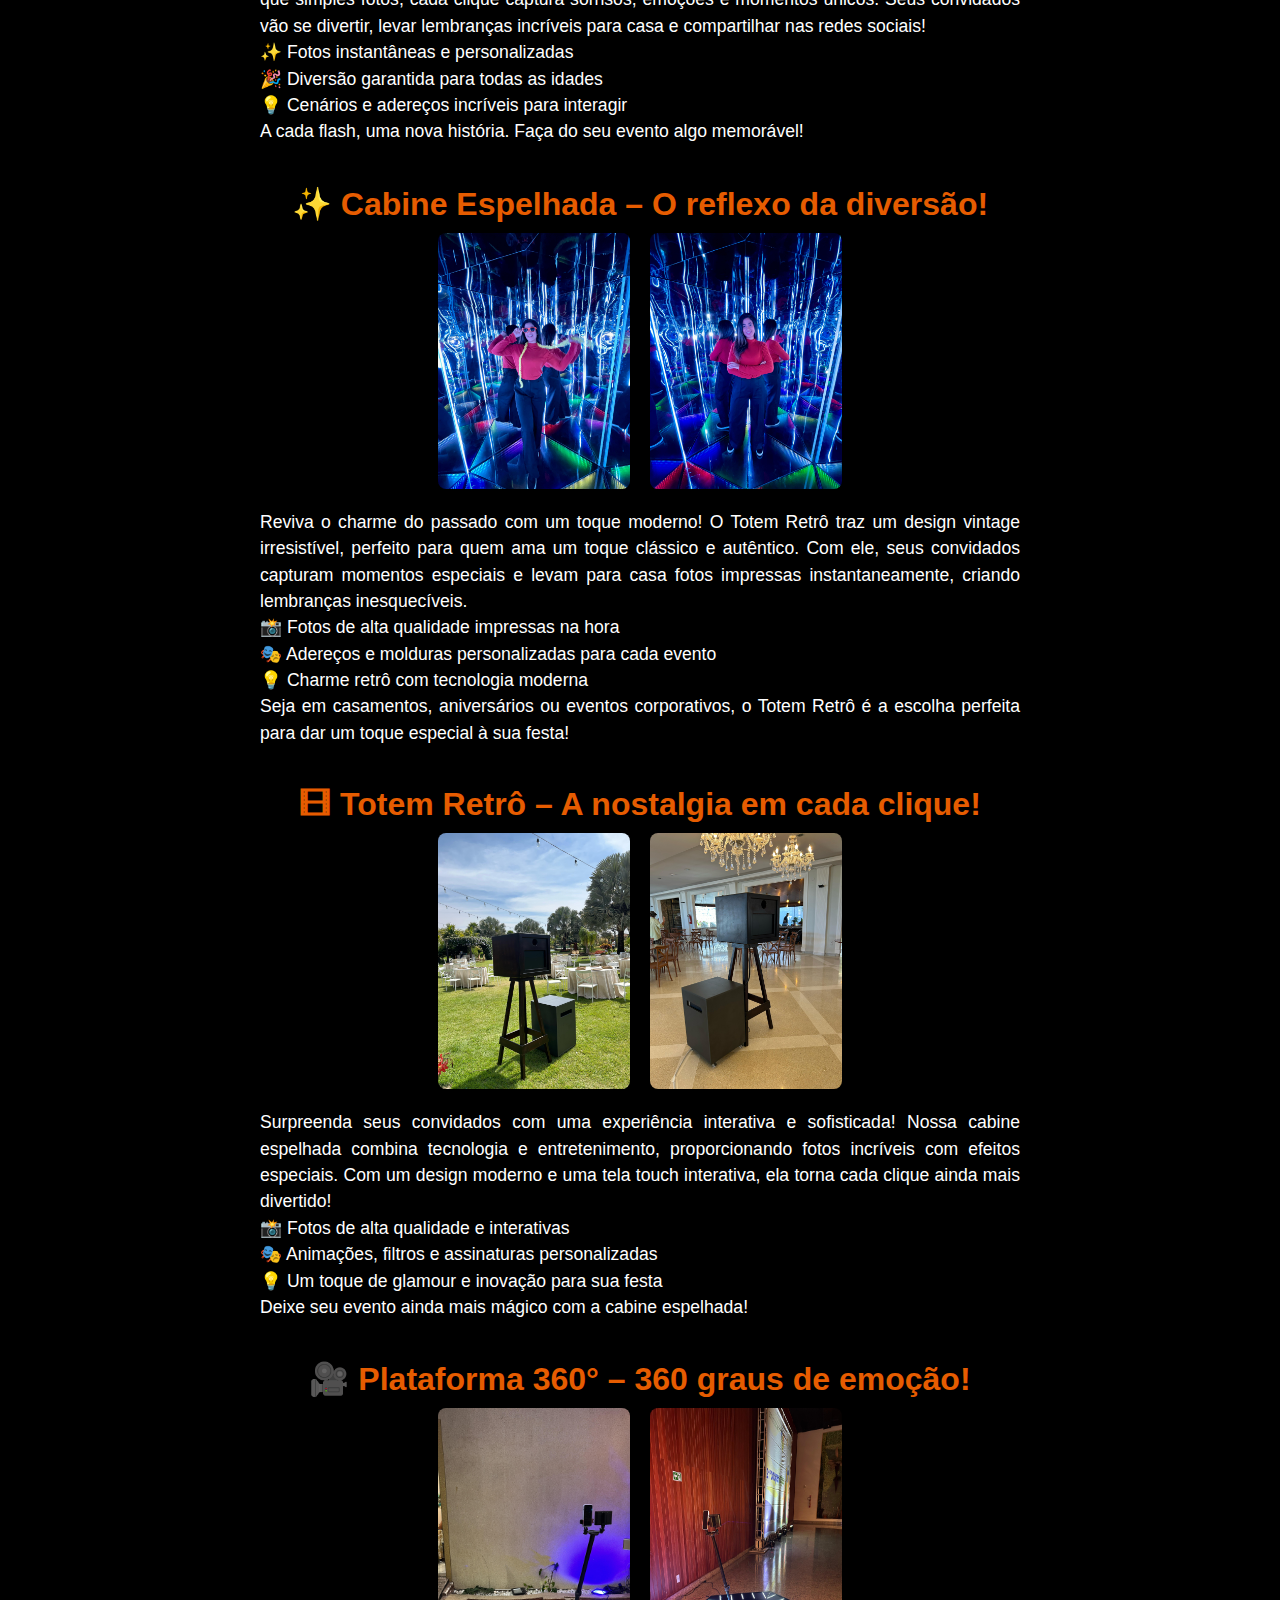
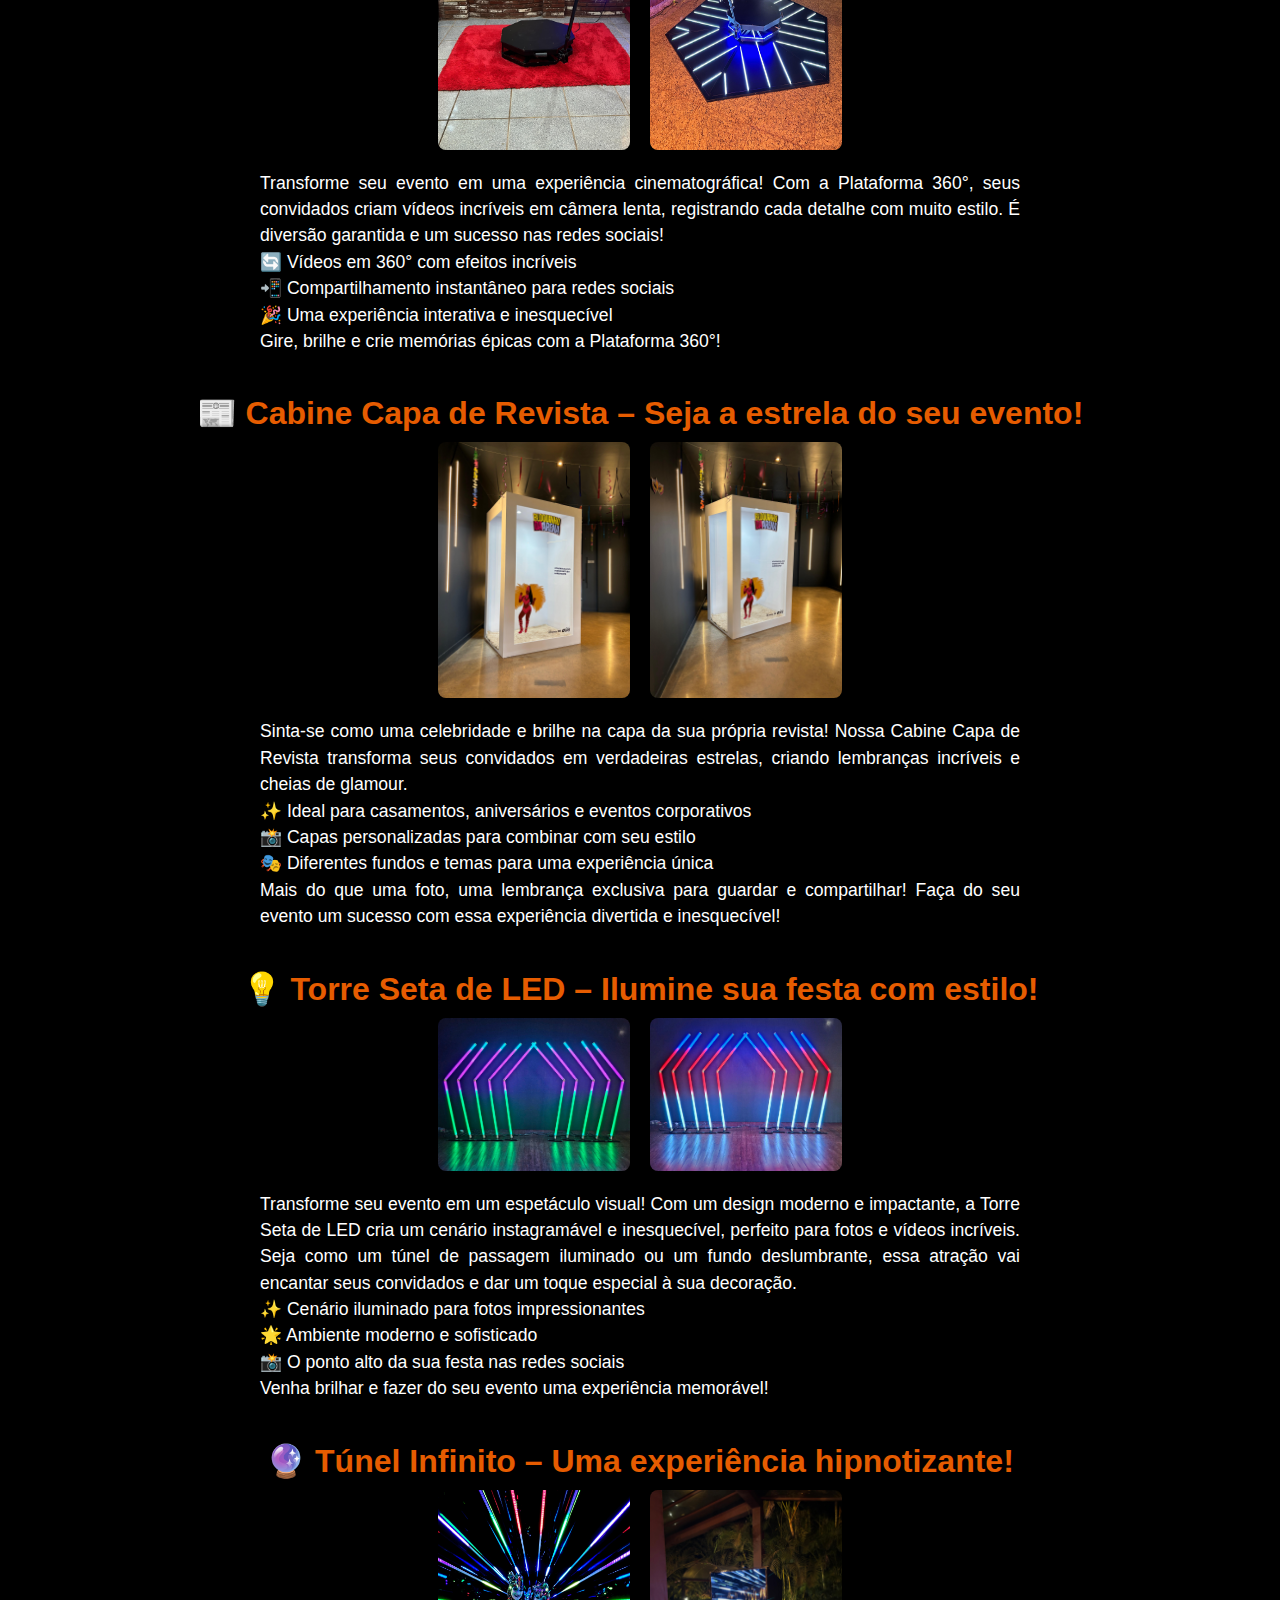
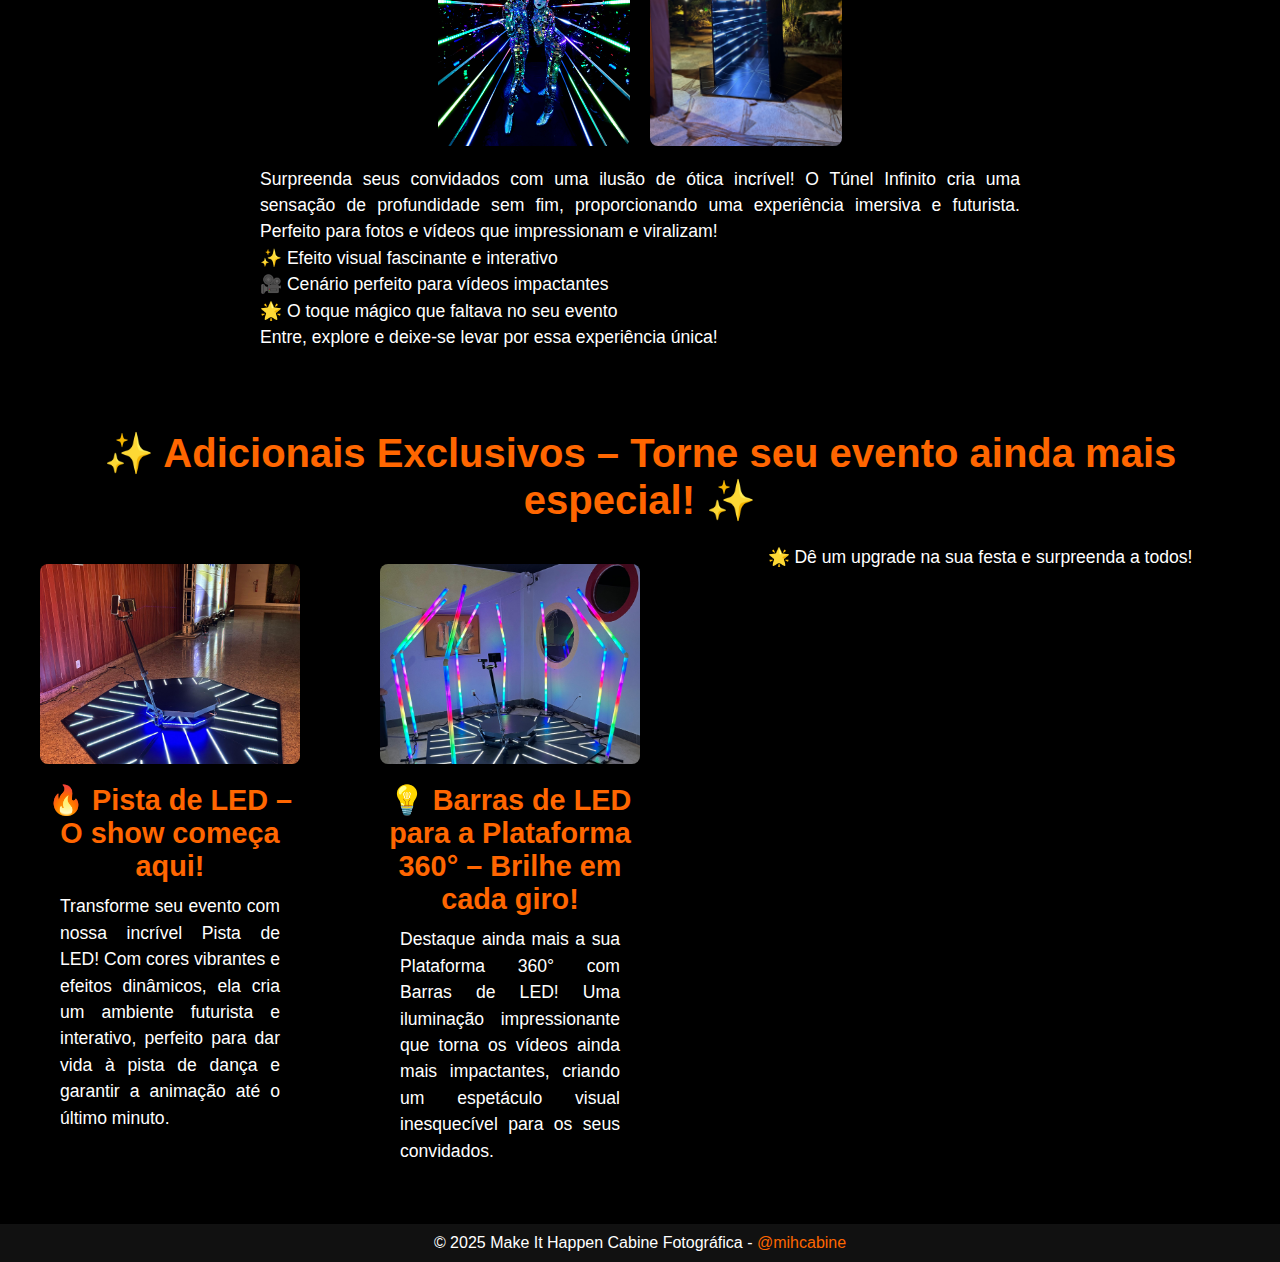
==== commit 9208b595: "update index" ====
--- a/index.html
+++ b/index.html
@@ -118,11 +118,11 @@
                 <img src="IMG-20250319-WA0019.jpg" alt="Totem Retrô 1">
                 <img src="IMG-20250319-WA0021.jpg" alt="Totem Retrô 2">
             </div>
-            <p>Reviva o charme do passado com um toque moderno! O Totem Retrô traz um design vintage irresistível, perfeito para quem ama um toque clássico e autêntico. Com ele, seus convidados capturam momentos especiais e levam para casa fotos impressas instantaneamente, criando lembranças inesquecíveis.</p>
-            <p>📸 Fotos de alta qualidade impressas na hora</p>
-            <p>🎭 Adereços e molduras personalizadas para cada evento</p>
-            <p>💡 Charme retrô com tecnologia moderna</p>
-            <p>Seja em casamentos, aniversários ou eventos corporativos, o Totem Retrô é a escolha perfeita para dar um toque especial à sua festa!</p>
+            <p>Surpreenda seus convidados com uma experiência interativa e sofisticada! Nossa cabine espelhada combina tecnologia e entretenimento, proporcionando fotos incríveis com efeitos especiais. Com um design moderno e uma tela touch interativa, ela torna cada clique ainda mais divertido!</p>
+            <p>📸 Fotos de alta qualidade e interativas</p>
+            <p>🎭 Animações, filtros e assinaturas personalizadas</p>
+            <p>💡 Um toque de glamour e inovação para sua festa</p>
+            <p>Deixe seu evento ainda mais mágico com a cabine espelhada!</p>
         </section>
         
         <section id="plataforma-360">
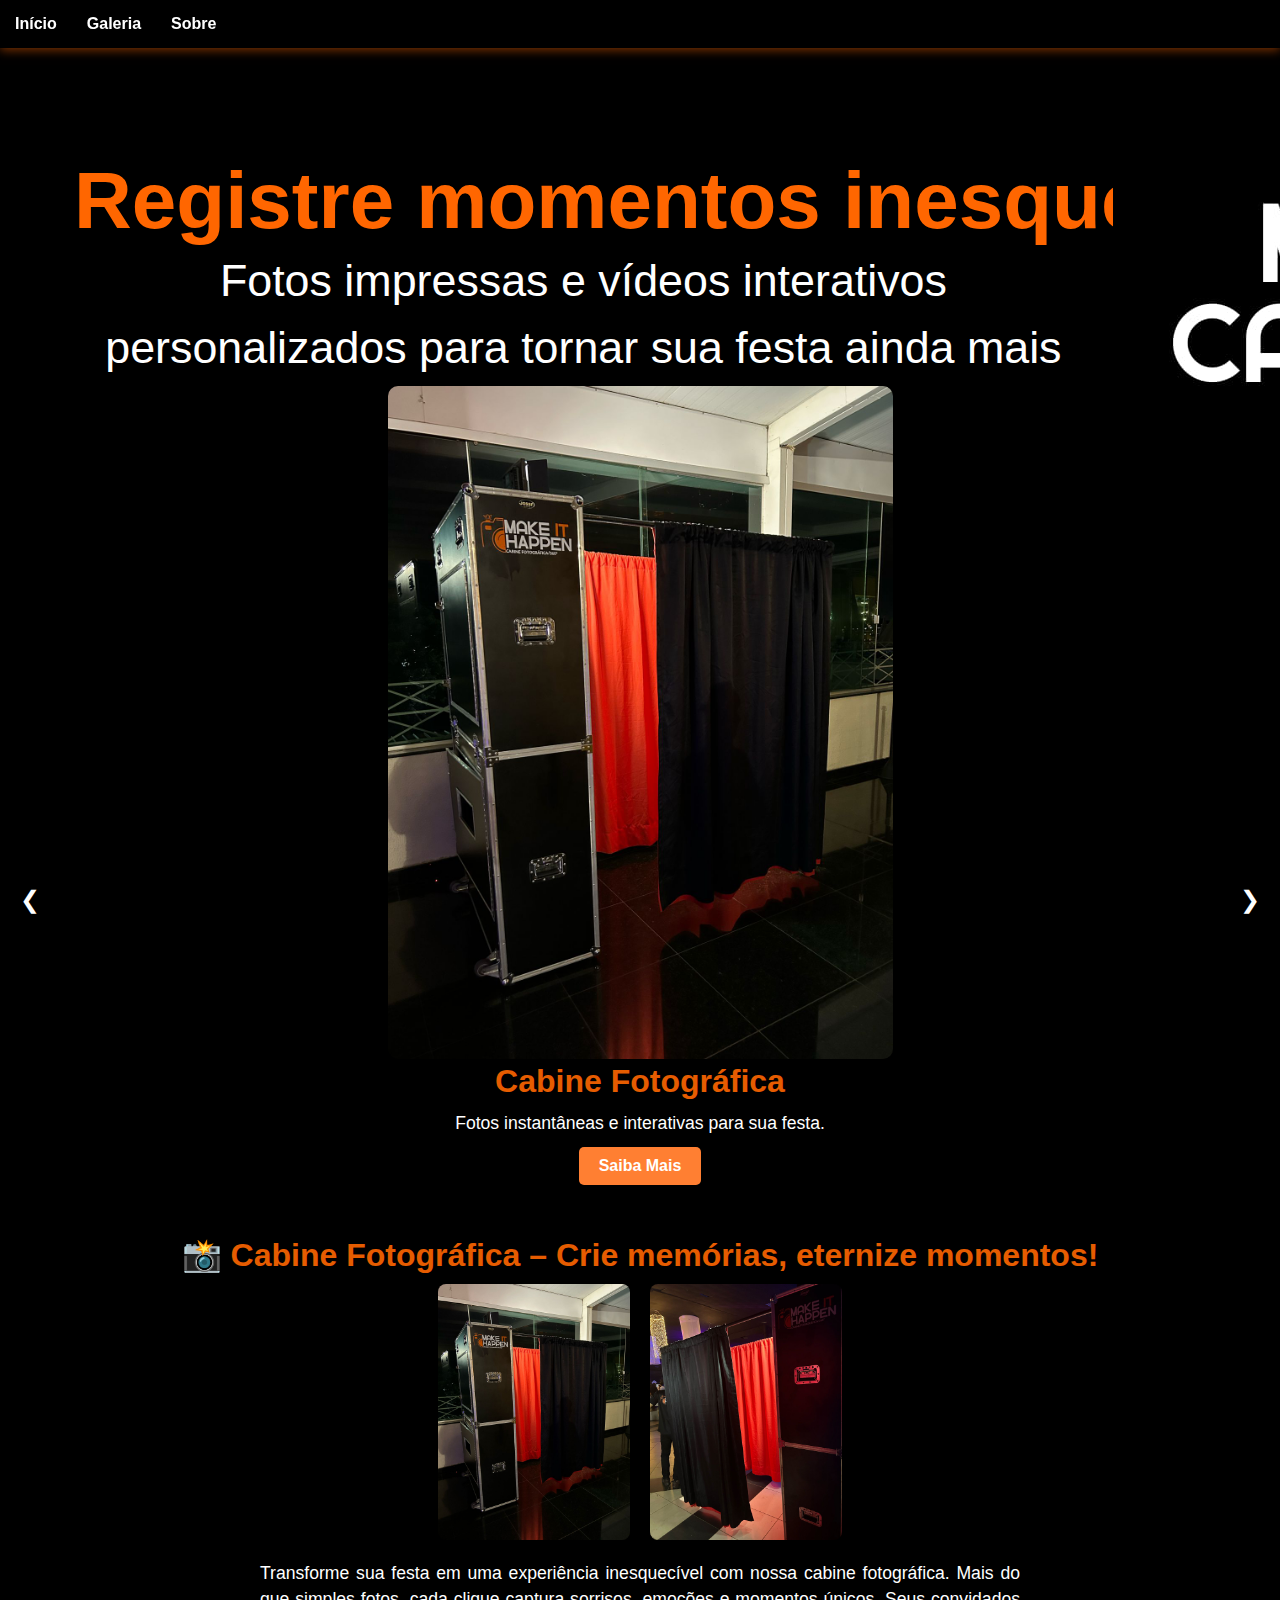
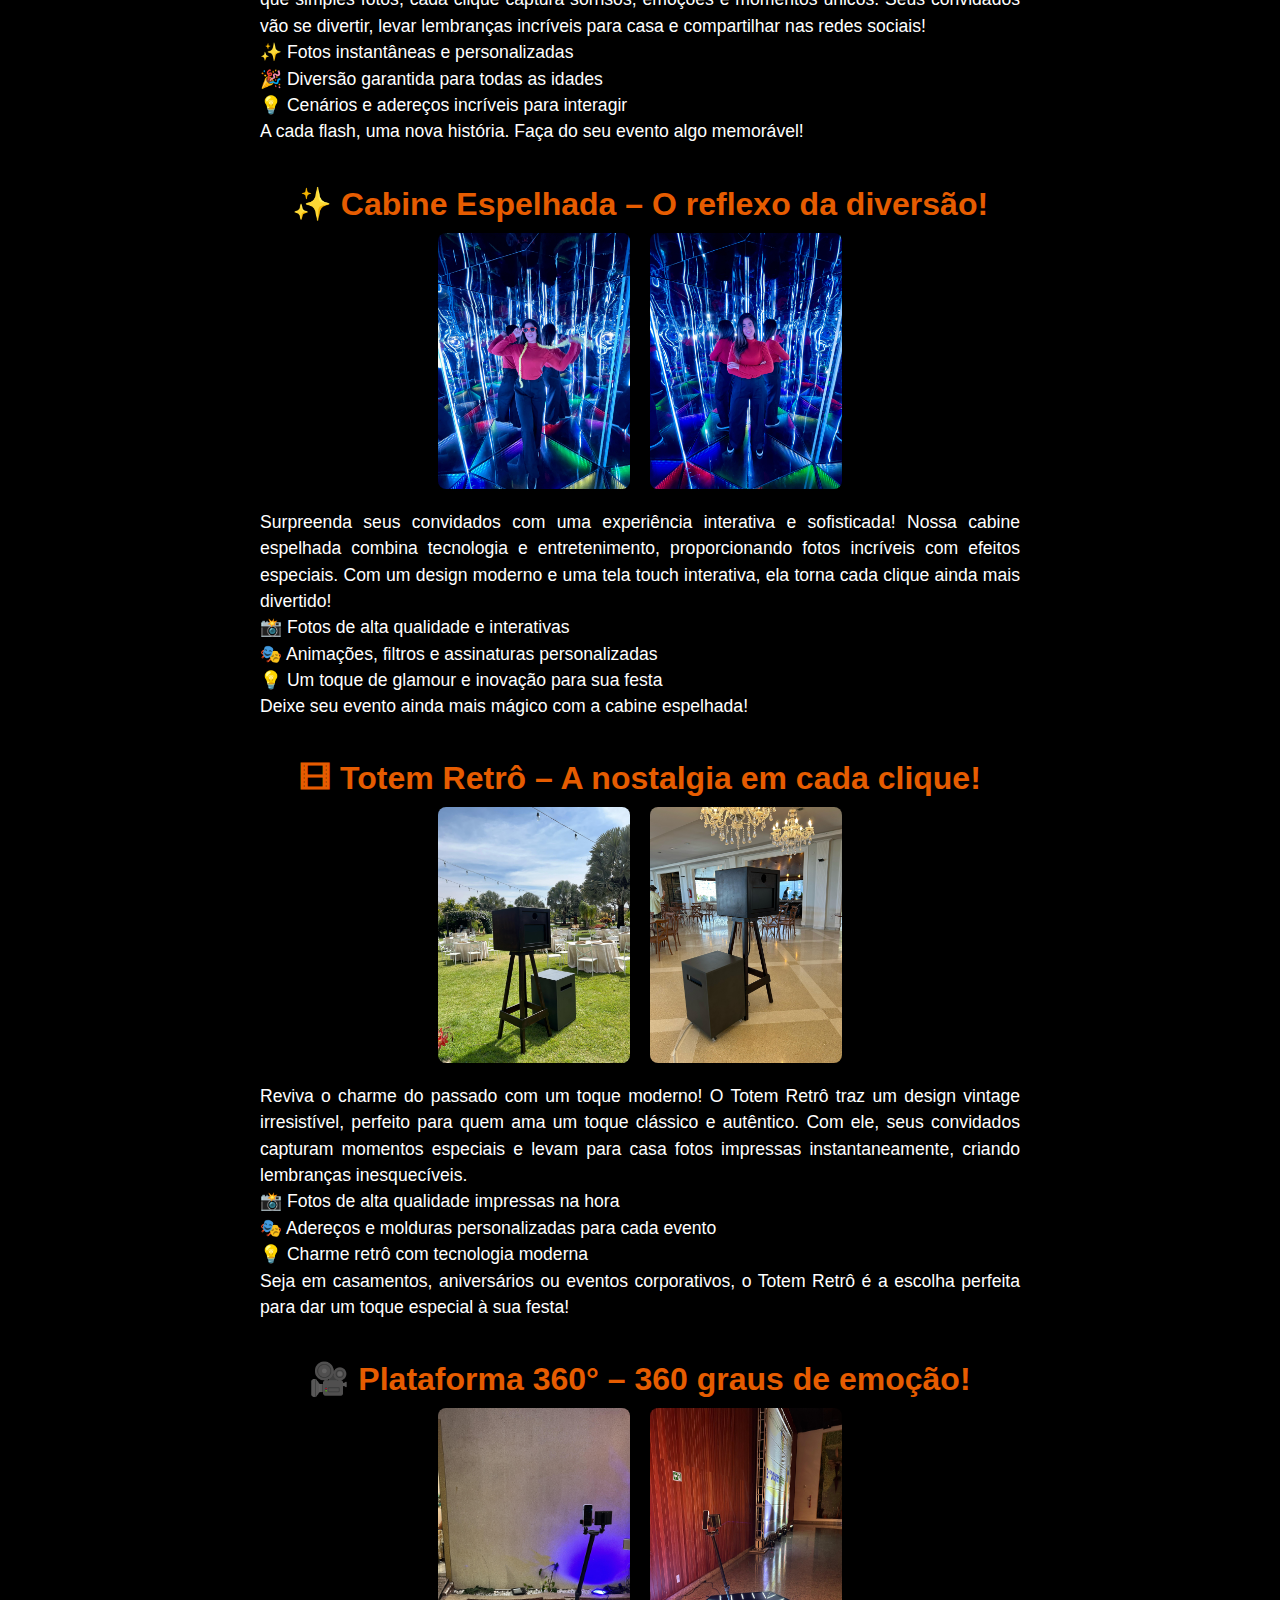
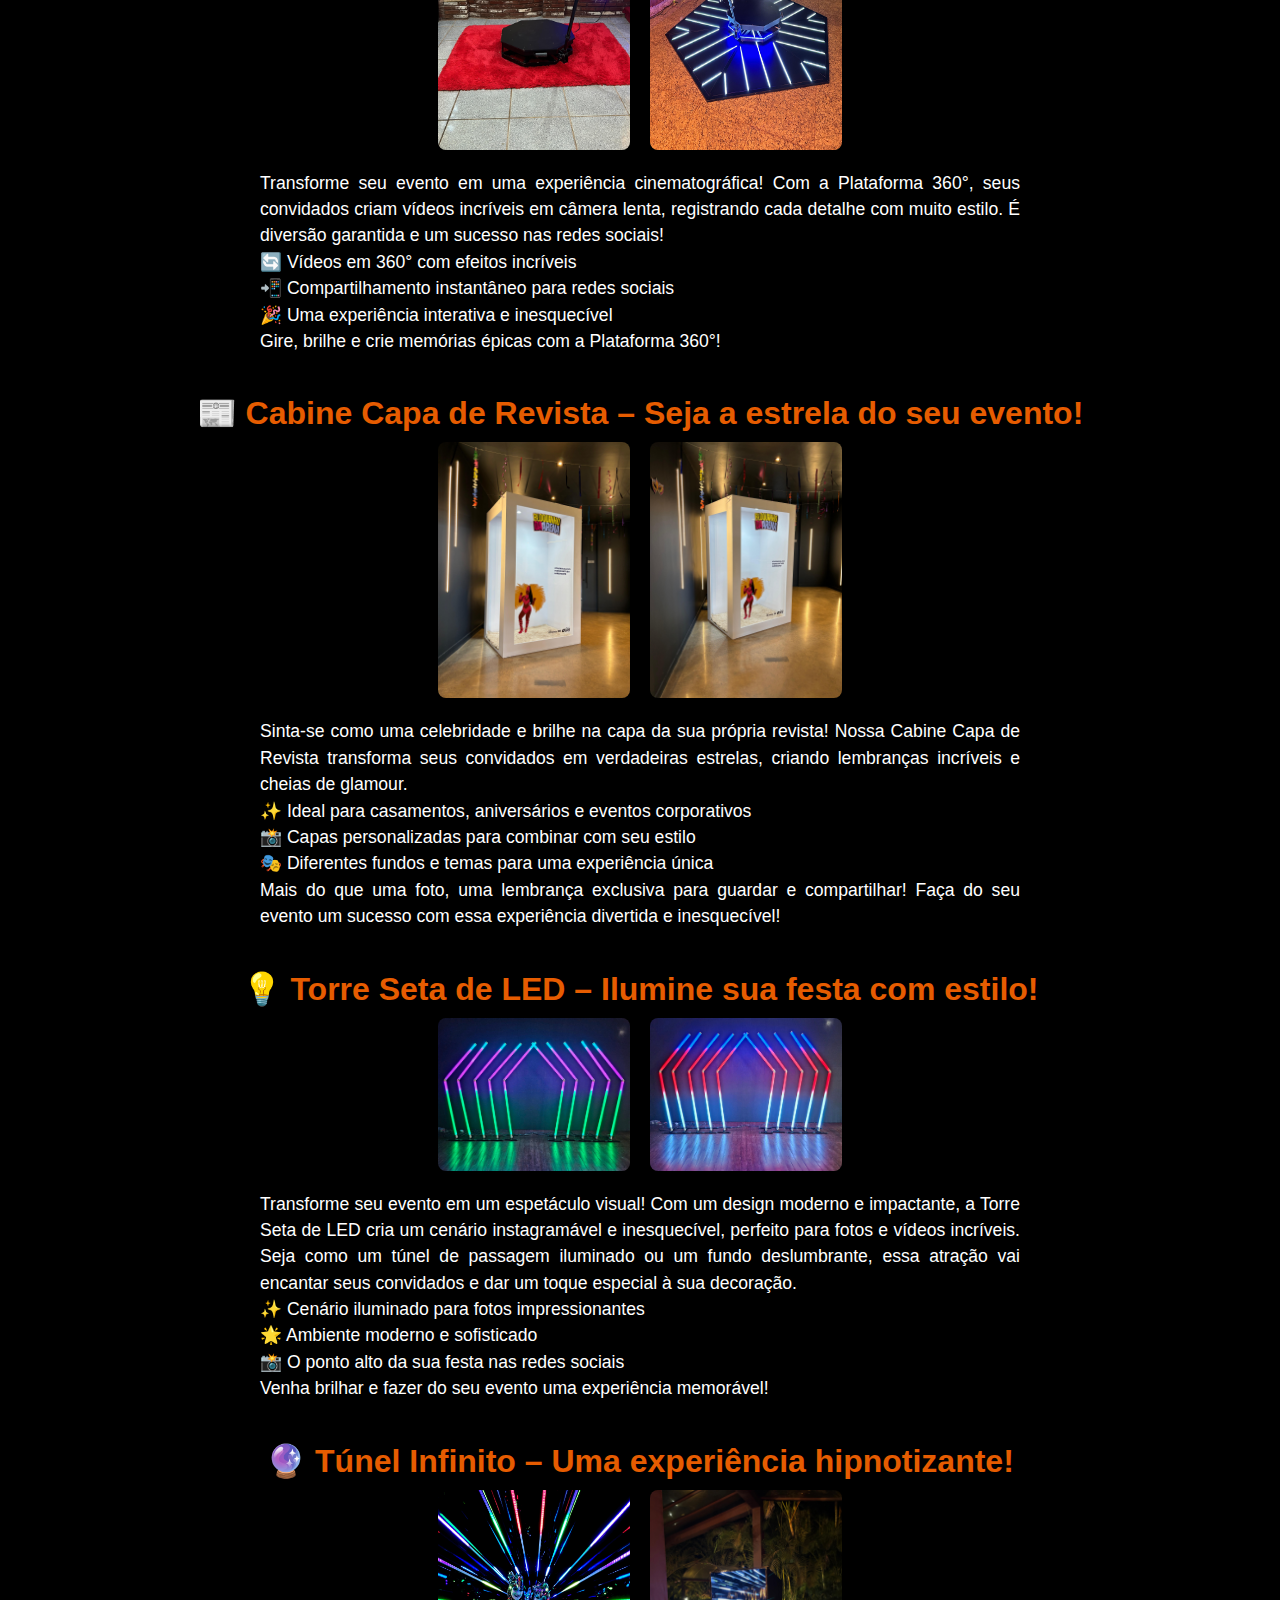
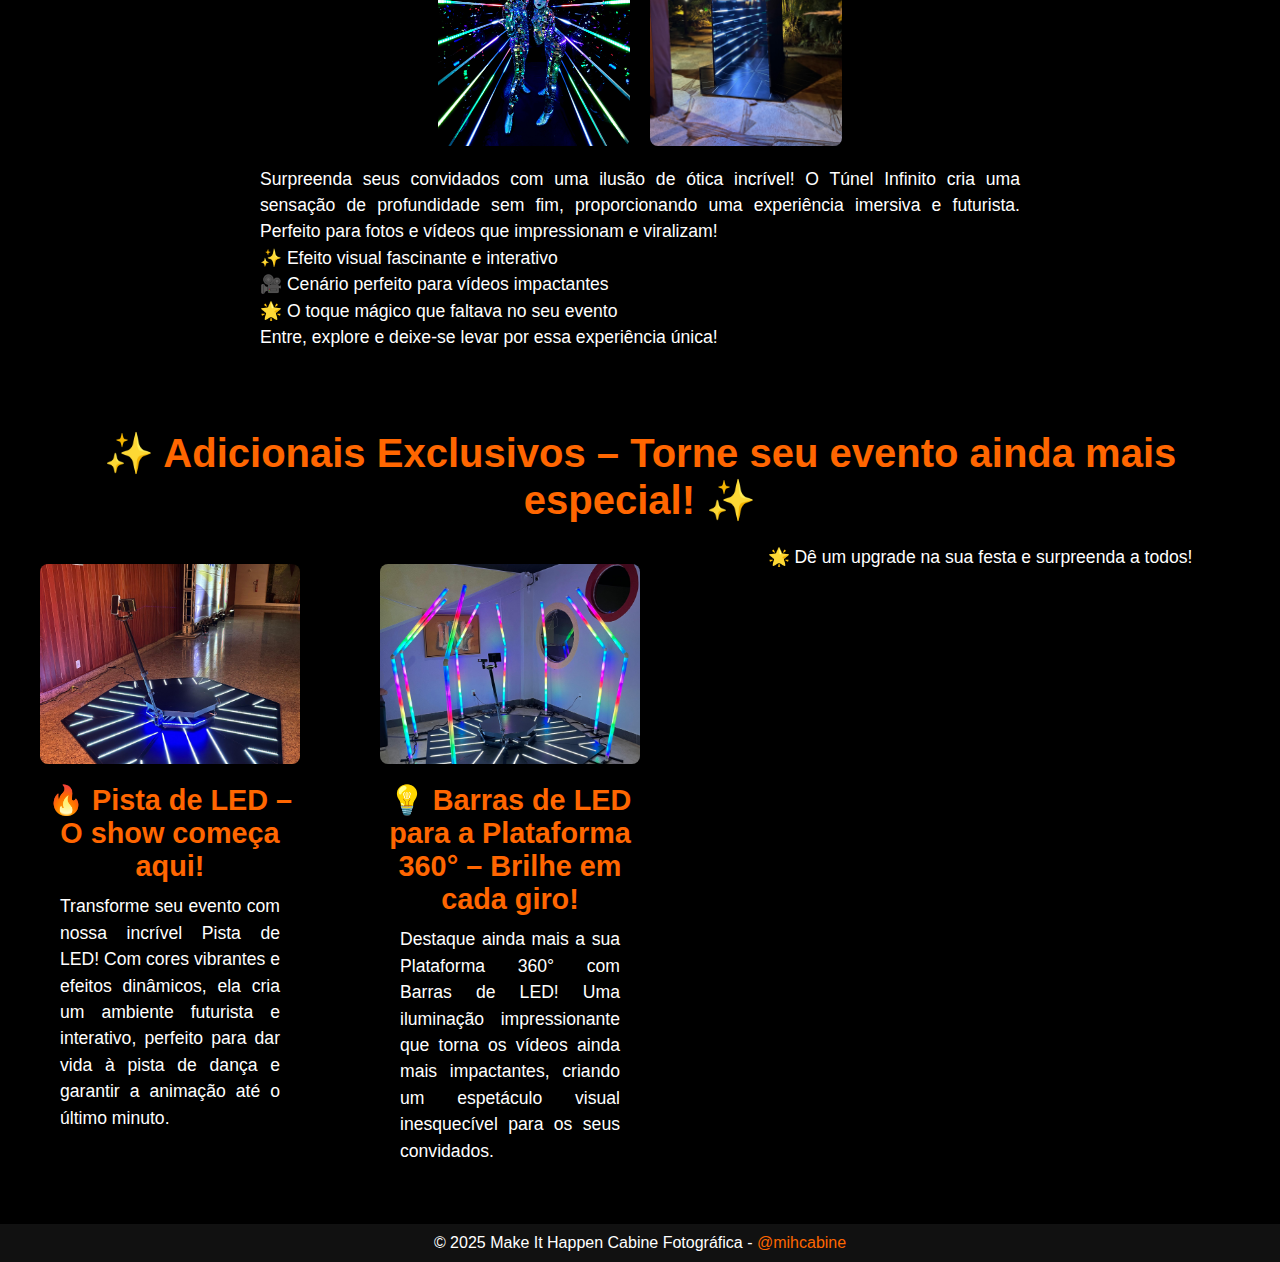
==== commit 73333144: "update index" ====
--- a/index.html
+++ b/index.html
@@ -105,6 +105,19 @@
                 <img src="IMG-20250319-WA0036.jpg" alt="Espelho Mágico 1">
                 <img src="IMG-20250319-WA0034.jpg" alt="Espelho Mágico 2">
             </div>
+            <p>Surpreenda seus convidados com uma experiência interativa e sofisticada! Nossa cabine espelhada combina tecnologia e entretenimento, proporcionando fotos incríveis com efeitos especiais. Com um design moderno e uma tela touch interativa, ela torna cada clique ainda mais divertido!</p>
+            <p>📸 Fotos de alta qualidade e interativas</p>
+            <p>🎭 Animações, filtros e assinaturas personalizadas</p>
+            <p>💡 Um toque de glamour e inovação para sua festa</p>
+            <p>Deixe seu evento ainda mais mágico com a cabine espelhada!</p>
+        </section>
+        
+        <section id="totem-retro">
+            <h2>🎞 Totem Retrô – A nostalgia em cada clique!</h2>
+            <div class="servico-imagens">
+                <img src="IMG-20250319-WA0019.jpg" alt="Totem Retrô 1">
+                <img src="IMG-20250319-WA0021.jpg" alt="Totem Retrô 2">
+            </div>
             <p>Reviva o charme do passado com um toque moderno! O Totem Retrô traz um design vintage irresistível, perfeito para quem ama um toque clássico e autêntico. Com ele, seus convidados capturam momentos especiais e levam para casa fotos impressas instantaneamente, criando lembranças inesquecíveis.</p>
             <p>📸 Fotos de alta qualidade impressas na hora</p>
             <p>🎭 Adereços e molduras personalizadas para cada evento</p>
@@ -112,19 +125,6 @@
             <p>Seja em casamentos, aniversários ou eventos corporativos, o Totem Retrô é a escolha perfeita para dar um toque especial à sua festa!</p>
         </section>
         
-        <section id="totem-retro">
-            <h2>🎞 Totem Retrô – A nostalgia em cada clique!</h2>
-            <div class="servico-imagens">
-                <img src="IMG-20250319-WA0019.jpg" alt="Totem Retrô 1">
-                <img src="IMG-20250319-WA0021.jpg" alt="Totem Retrô 2">
-            </div>
-            <p>Surpreenda seus convidados com uma experiência interativa e sofisticada! Nossa cabine espelhada combina tecnologia e entretenimento, proporcionando fotos incríveis com efeitos especiais. Com um design moderno e uma tela touch interativa, ela torna cada clique ainda mais divertido!</p>
-            <p>📸 Fotos de alta qualidade e interativas</p>
-            <p>🎭 Animações, filtros e assinaturas personalizadas</p>
-            <p>💡 Um toque de glamour e inovação para sua festa</p>
-            <p>Deixe seu evento ainda mais mágico com a cabine espelhada!</p>
-        </section>
-        
         <section id="plataforma-360">
             <h2>🎥 Plataforma 360° – 360 graus de emoção!</h2>
             <div class="servico-imagens">
@@ -144,7 +144,7 @@
                 <img src="IMG-20250319-WA0006.jpg" alt="Cabine Capa de Revista 1">
                 <img src="IMG-20250319-WA0008.jpg" alt="Cabine Capa de Revista 2">
             </div>
-            <p>Sinta-se como uma celebridade e brilhe na capa da sua própria revista! Nossa Cabine Capa de Revista transforma seus convidados em verdadeiras estrelas, criando lembranças incríveis e cheias de glamour.</p>
+            <p> Sinta-se como uma celebridade e brilhe na capa da sua própria revista! Nossa Cabine Capa de Revista transforma seus convidados em verdadeiras estrelas, criando lembranças incríveis e cheias de glamour.</p>
             <p>✨ Ideal para casamentos, aniversários e eventos corporativos</p>
             <p>📸 Capas personalizadas para combinar com seu estilo</p>
             <p>🎭 Diferentes fundos e temas para uma experiência única</p>    
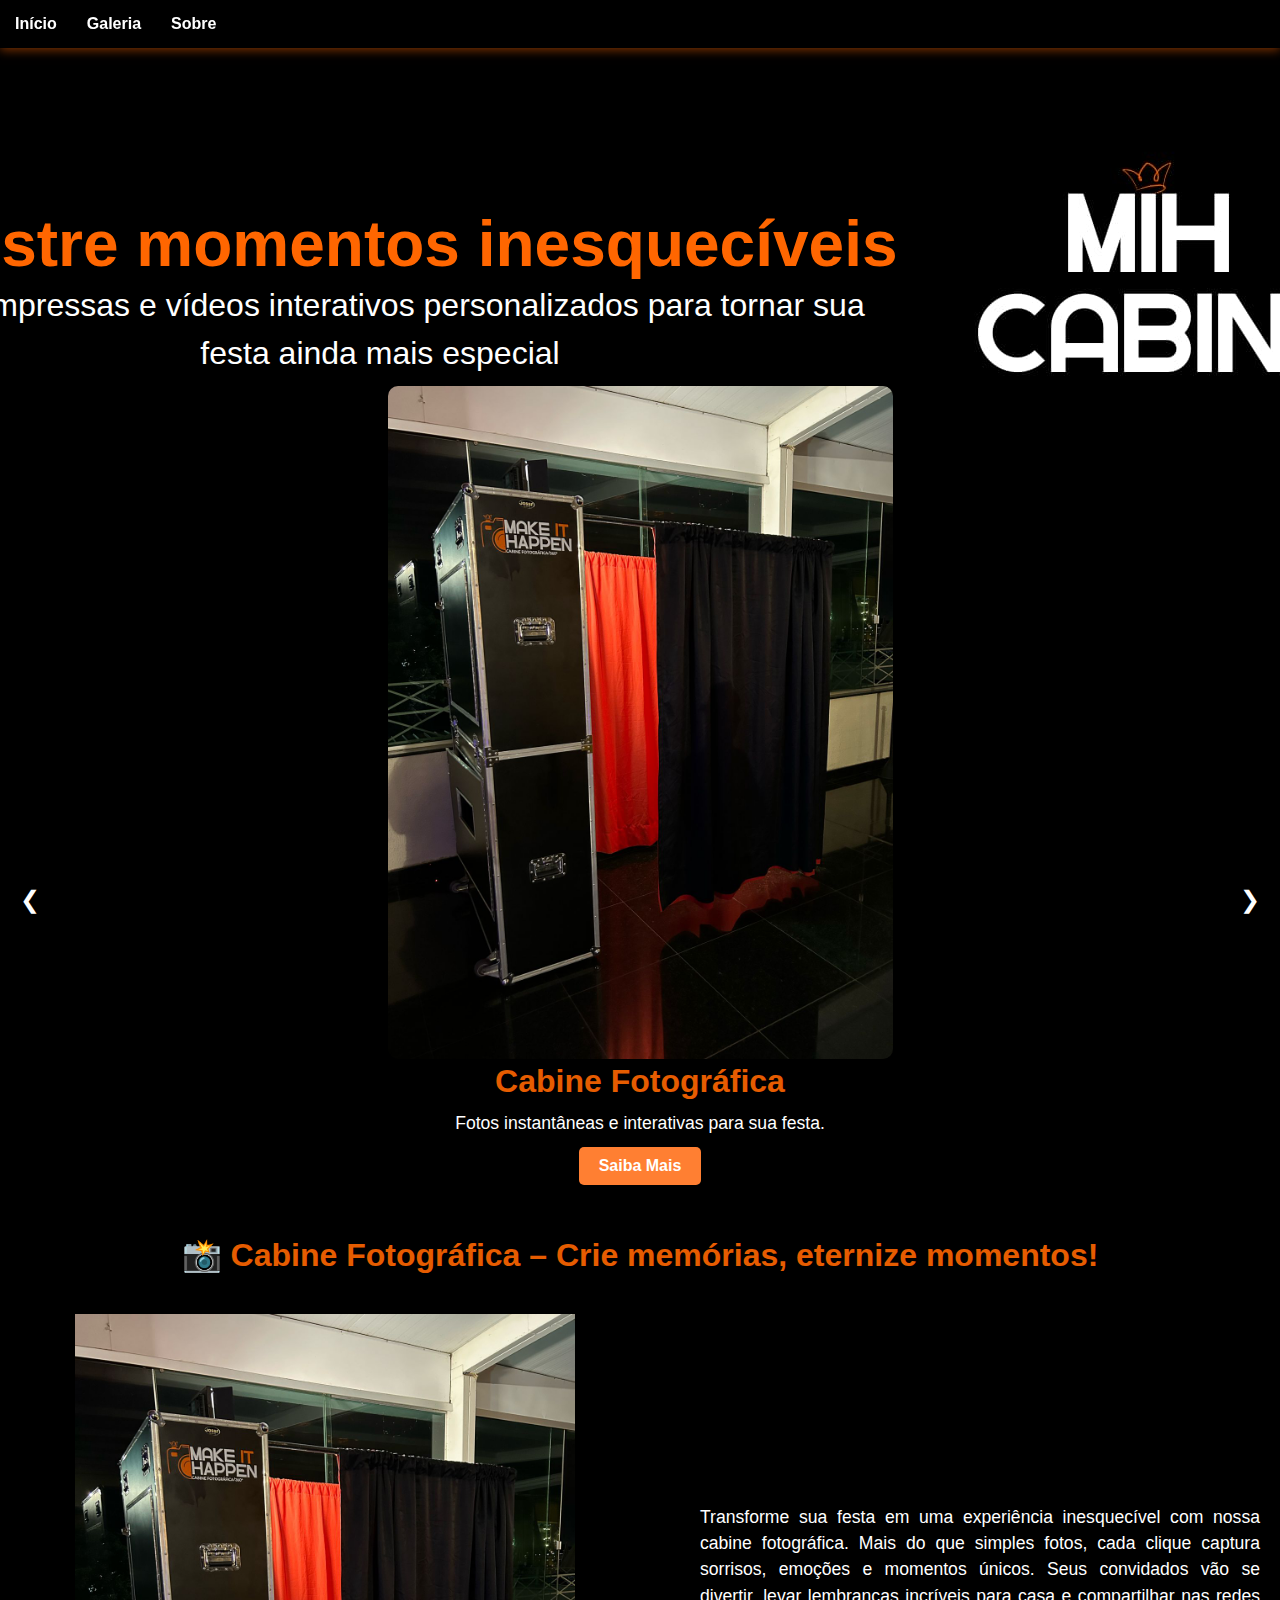
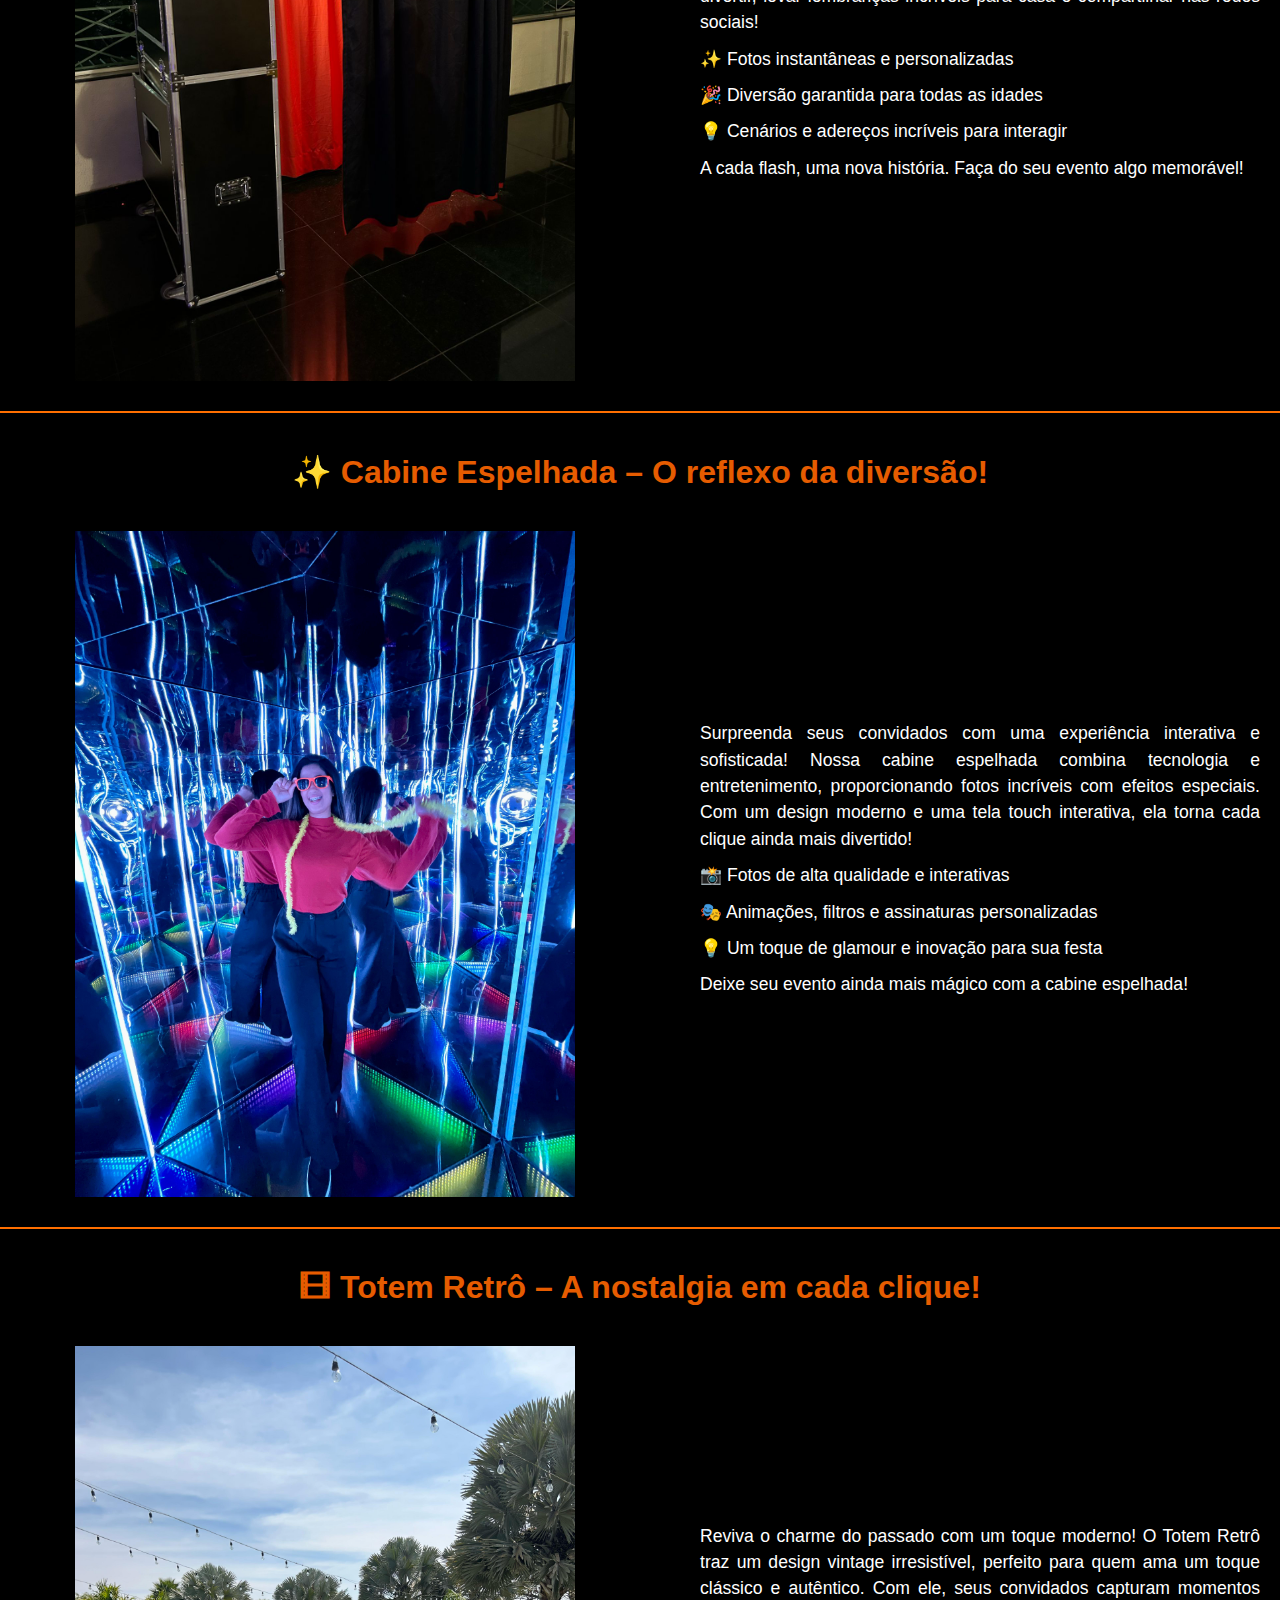
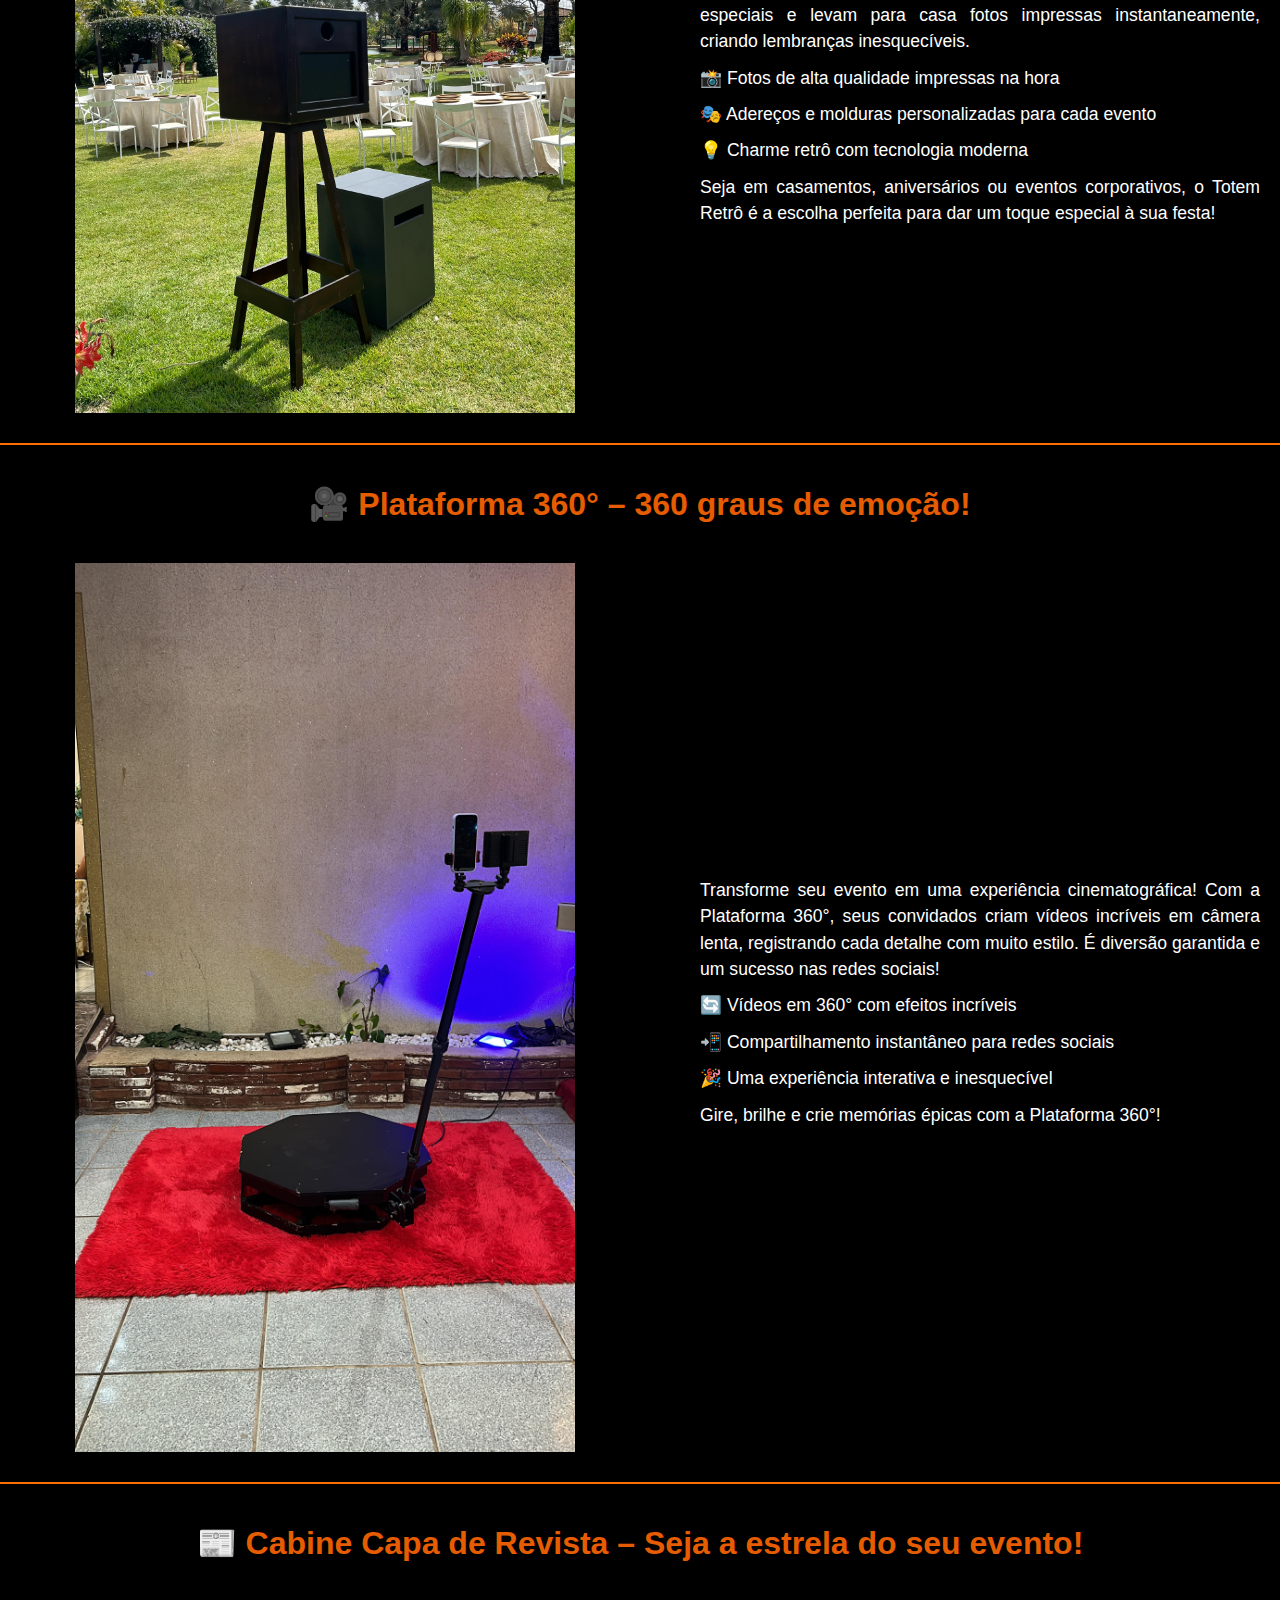
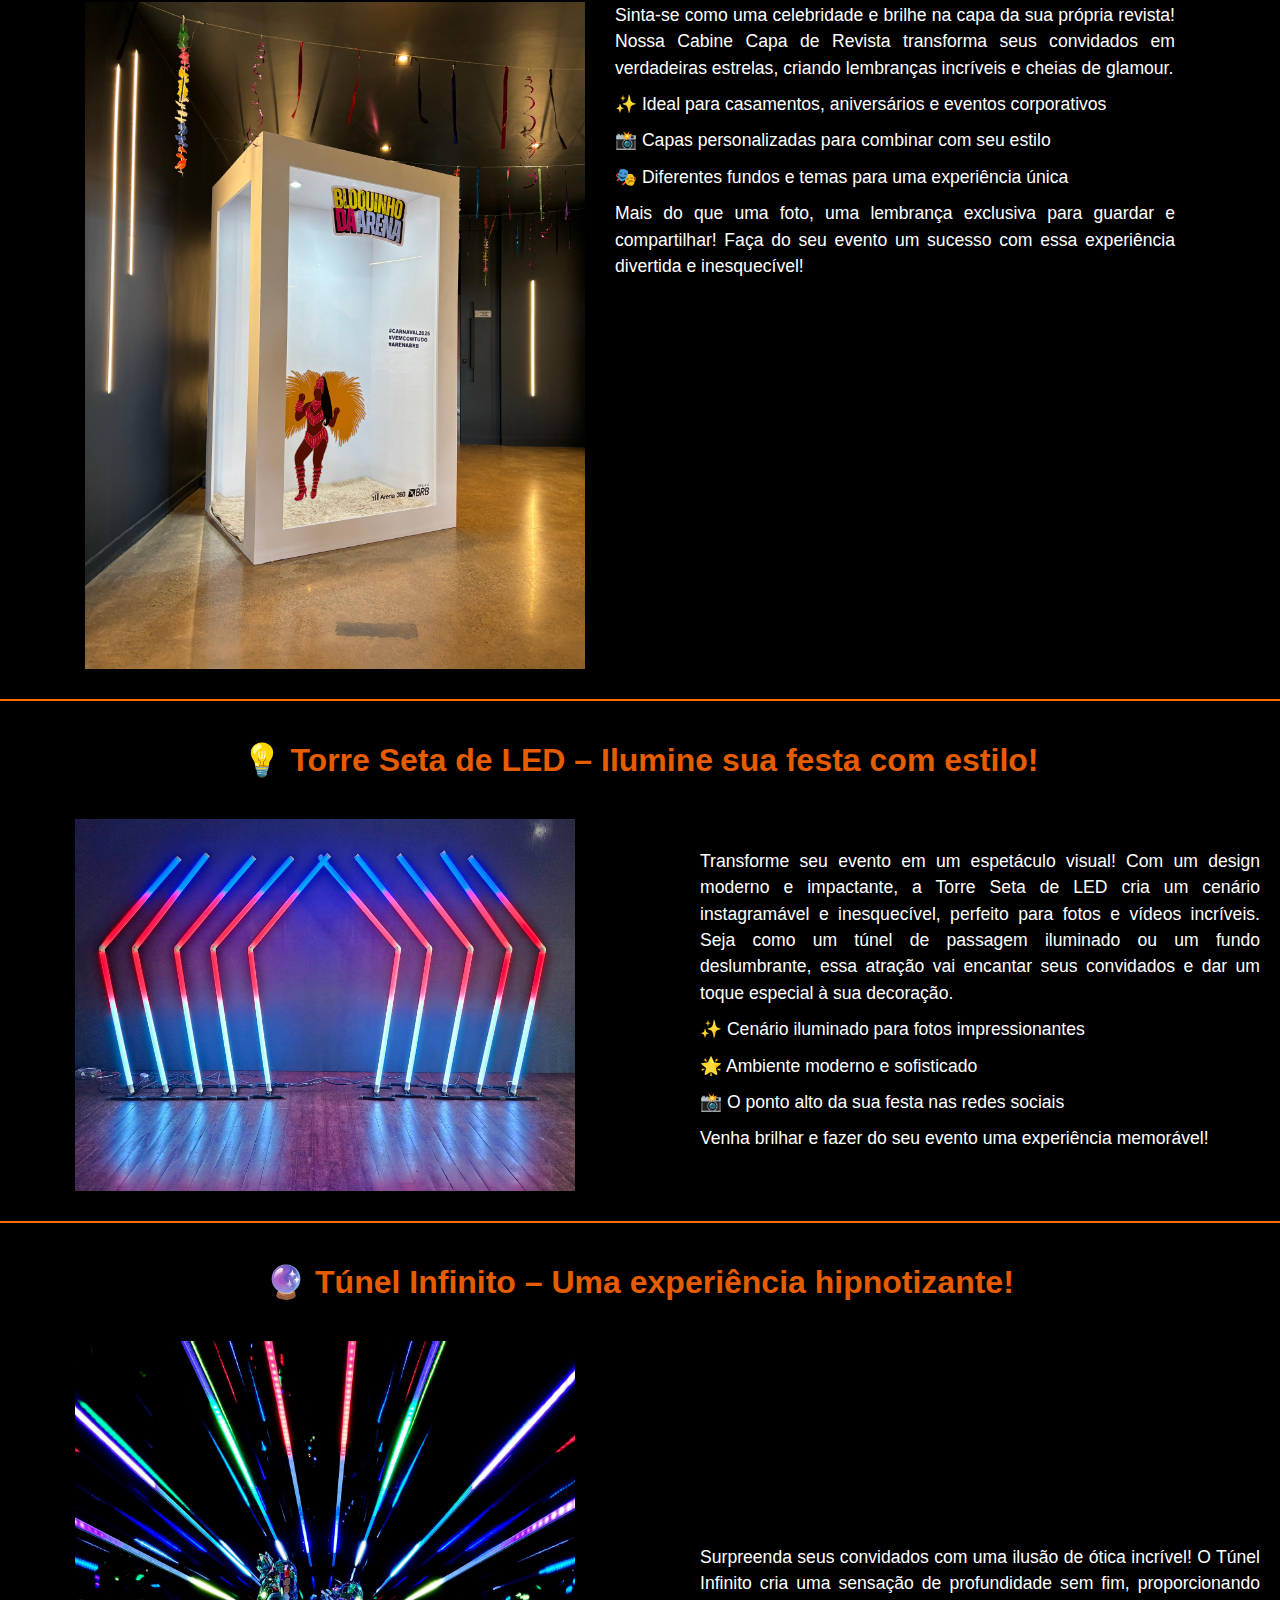
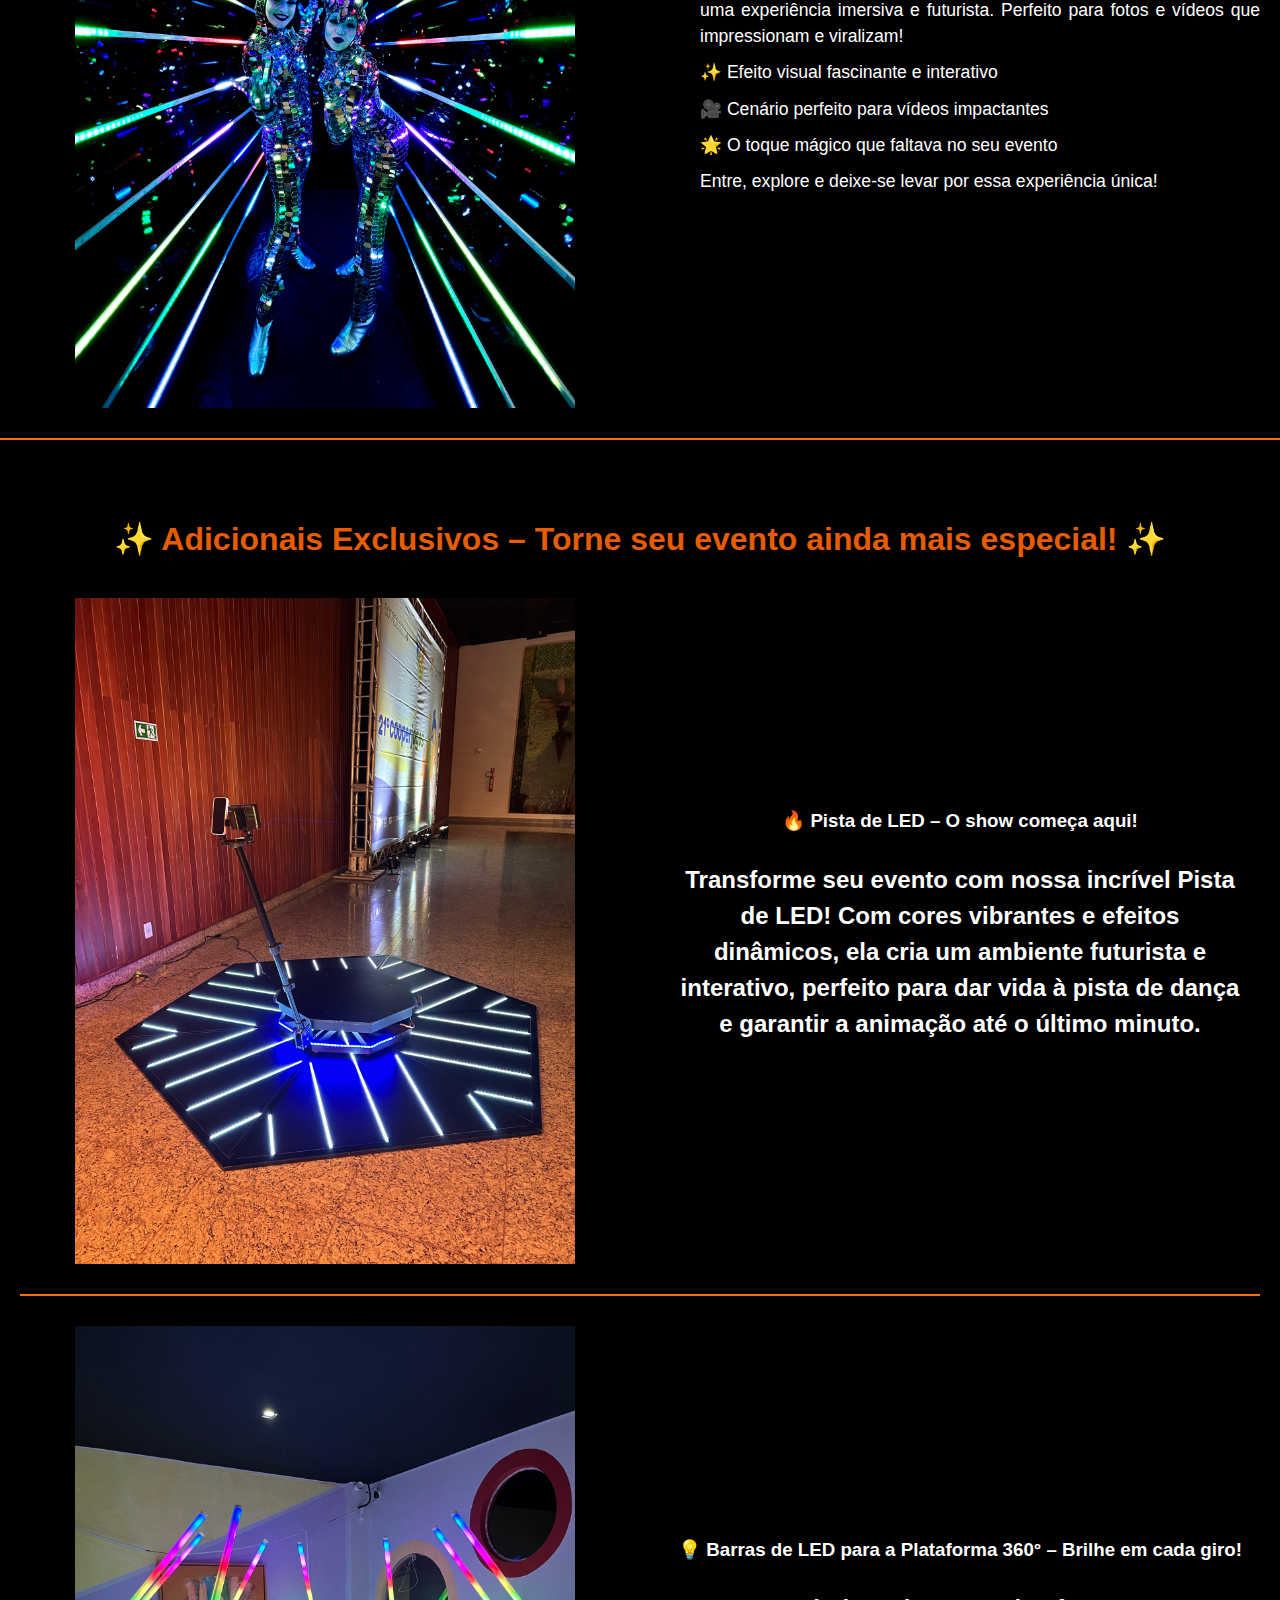
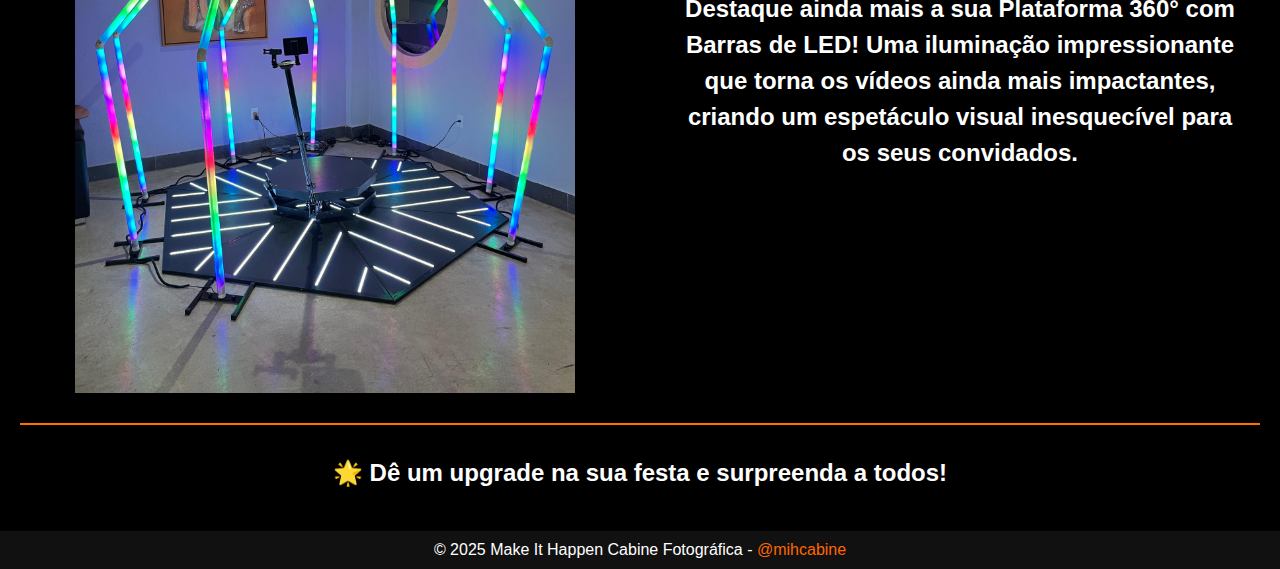
==== commit 4317b7ec: "atualização" ====
--- a/index.html
+++ b/index.html
@@ -85,117 +85,142 @@
             <button class="proximo">&#10095;</button>
         </section>
         <div class="space">
-        <section id="cabine-fotografica">
-            <h2>📸 Cabine Fotográfica – Crie memórias, eternize momentos!</h2>
-            <div class="servico-imagens">
-                <img src="IMG-20250319-WA0053.jpg" alt="Cabine Fotográfica 1">
-                <img src="IMG-20250319-WA0052.jpg" alt="Cabine Fotográfica 2">
-            </div>
-                <p>Transforme sua festa em uma experiência inesquecível com nossa cabine fotográfica. Mais do que simples fotos, cada clique captura sorrisos, emoções e momentos únicos. Seus convidados vão se divertir, levar lembranças incríveis para casa e compartilhar nas redes sociais!
-                <p>✨ Fotos instantâneas e personalizadas</p>
-                <p>🎉 Diversão garantida para todas as idades</p>
-                <p>💡 Cenários e adereços incríveis para interagir</p>              
-                <p>A cada flash, uma nova história. Faça do seu evento algo memorável!</p>
-                
-        </section>
-        
+            <section id="cabine-fotografica">
+                <h2>📸 Cabine Fotográfica – Crie memórias, eternize momentos!</h2>
+                <div class="servico-container">
+                    <div class="servico-imagens">
+                        <img src="IMG-20250319-WA0053.jpg" alt="Cabine Fotográfica 1">
+                    </div>
+                    <div class="servico-texto">
+                        <p>Transforme sua festa em uma experiência inesquecível com nossa cabine fotográfica. Mais do que simples fotos, cada clique captura sorrisos, emoções e momentos únicos. Seus convidados vão se divertir, levar lembranças incríveis para casa e compartilhar nas redes sociais!</p>
+                        <p>✨ Fotos instantâneas e personalizadas</p>
+                        <p>🎉 Diversão garantida para todas as idades</p>
+                        <p>💡 Cenários e adereços incríveis para interagir</p>               
+                        <p>A cada flash, uma nova história. Faça do seu evento algo memorável!</p>
+                    </div>
+                </div>
+            </section>
+
         <section id="espelhos-magicos">
             <h2>✨ Cabine Espelhada – O reflexo da diversão!</h2>
-            <div class="servico-imagens">
-                <img src="IMG-20250319-WA0036.jpg" alt="Espelho Mágico 1">
-                <img src="IMG-20250319-WA0034.jpg" alt="Espelho Mágico 2">
-            </div>
+            <div class="servico-container">
+                <div class="servico-imagens">
+                    <img src="IMG-20250319-WA0036.jpg" alt="Espelho Mágico 1">
+            </div>
+            <div class="servico-texto">
             <p>Surpreenda seus convidados com uma experiência interativa e sofisticada! Nossa cabine espelhada combina tecnologia e entretenimento, proporcionando fotos incríveis com efeitos especiais. Com um design moderno e uma tela touch interativa, ela torna cada clique ainda mais divertido!</p>
             <p>📸 Fotos de alta qualidade e interativas</p>
             <p>🎭 Animações, filtros e assinaturas personalizadas</p>
             <p>💡 Um toque de glamour e inovação para sua festa</p>
             <p>Deixe seu evento ainda mais mágico com a cabine espelhada!</p>
+            </div>
+        </div>
         </section>
         
         <section id="totem-retro">
             <h2>🎞 Totem Retrô – A nostalgia em cada clique!</h2>
+            <div class="servico-container">
             <div class="servico-imagens">
                 <img src="IMG-20250319-WA0019.jpg" alt="Totem Retrô 1">
-                <img src="IMG-20250319-WA0021.jpg" alt="Totem Retrô 2">
-            </div>
+            </div>
+            <div class="servico-texto">
             <p>Reviva o charme do passado com um toque moderno! O Totem Retrô traz um design vintage irresistível, perfeito para quem ama um toque clássico e autêntico. Com ele, seus convidados capturam momentos especiais e levam para casa fotos impressas instantaneamente, criando lembranças inesquecíveis.</p>
             <p>📸 Fotos de alta qualidade impressas na hora</p>
             <p>🎭 Adereços e molduras personalizadas para cada evento</p>
             <p>💡 Charme retrô com tecnologia moderna</p>
             <p>Seja em casamentos, aniversários ou eventos corporativos, o Totem Retrô é a escolha perfeita para dar um toque especial à sua festa!</p>
+        </div>
+    </div>
         </section>
         
         <section id="plataforma-360">
             <h2>🎥 Plataforma 360° – 360 graus de emoção!</h2>
+            <div class="servico-container">
             <div class="servico-imagens">
                 <img src="IMG-20250319-WA0024.jpg" alt="Plataforma 360° 1">
-                <img src="IMG-20250319-WA0026.jpg" alt="Plataforma 360° 2">
-            </div>
+            </div>
+            <div class="servico-texto">
             <p>Transforme seu evento em uma experiência cinematográfica! Com a Plataforma 360°, seus convidados criam vídeos incríveis em câmera lenta, registrando cada detalhe com muito estilo. É diversão garantida e um sucesso nas redes sociais!</p>
                 <p>🔄 Vídeos em 360° com efeitos incríveis</p>
                 <p>📲 Compartilhamento instantâneo para redes sociais</p>
                 <p>🎉 Uma experiência interativa e inesquecível</p>
                 <p>Gire, brilhe e crie memórias épicas com a Plataforma 360°!</p>
-        </section>
+            </div>
+        </div>
+            </section>
         
         <section id="cabine-capa-de-revista">
             <h2>📰 Cabine Capa de Revista – Seja a estrela do seu evento!</h2>
+            <div class="servico-container">
             <div class="servico-imagens">
                 <img src="IMG-20250319-WA0006.jpg" alt="Cabine Capa de Revista 1">
-                <img src="IMG-20250319-WA0008.jpg" alt="Cabine Capa de Revista 2">
-            </div>
+            <div class="servico-texto">
             <p> Sinta-se como uma celebridade e brilhe na capa da sua própria revista! Nossa Cabine Capa de Revista transforma seus convidados em verdadeiras estrelas, criando lembranças incríveis e cheias de glamour.</p>
             <p>✨ Ideal para casamentos, aniversários e eventos corporativos</p>
             <p>📸 Capas personalizadas para combinar com seu estilo</p>
             <p>🎭 Diferentes fundos e temas para uma experiência única</p>    
             <p>Mais do que uma foto, uma lembrança exclusiva para guardar e compartilhar! Faça do seu evento um sucesso com essa experiência divertida e inesquecível!</p>
+        </div>
+    </div>
         </section>
         
         <section id="torre-seta-de-led">
-            <h2>💡 Torre Seta de LED – Ilumine sua festa com estilo!
-            </h2>
-            <div class="servico-imagens">
-                <img src="IMG-20250319-WA0014.jpg" alt="Torre Seta de LED 1">
+            <h2>💡 Torre Seta de LED – Ilumine sua festa com estilo!</h2>
+            <div class="servico-container">
+            <div class="servico-imagens">
                 <img src="IMG-20250319-WA0016.jpg" alt="Torre Seta de LED 2">
             </div>
+            <div class="servico-texto">
             <p>Transforme seu evento em um espetáculo visual! Com um design moderno e impactante, a Torre Seta de LED cria um cenário instagramável e inesquecível, perfeito para fotos e vídeos incríveis. Seja como um túnel de passagem iluminado ou um fundo deslumbrante, essa atração vai encantar seus convidados e dar um toque especial à sua decoração.</p>
             <p>✨ Cenário iluminado para fotos impressionantes</p>
             <p>🌟 Ambiente moderno e sofisticado</p>   
             <p>📸 O ponto alto da sua festa nas redes sociais</p>   
             <p>Venha brilhar e fazer do seu evento uma experiência memorável!</p>
+        </div>
+    </div>
         </section>
         
         <section id="tunel-infinito">
             <h2>🔮 Túnel Infinito – Uma experiência hipnotizante!</h2>
+            <div class="servico-container">
             <div class="servico-imagens">
                 <img src="IMG-20250319-WA0051.jpg" alt="Tunel Infinito 1">
-                <img src="IMG-20250319-WA0046.jpg" alt="Tunel Infinito 2">
-            </div>
+            </div>
+            <div class="servico-texto">
             <p>Surpreenda seus convidados com uma ilusão de ótica incrível! O Túnel Infinito cria uma sensação de profundidade sem fim, proporcionando uma experiência imersiva e futurista. Perfeito para fotos e vídeos que impressionam e viralizam!</p>
             <p>✨ Efeito visual fascinante e interativo</p>
             <p>🎥 Cenário perfeito para vídeos impactantes</p>  
             <p>🌟 O toque mágico que faltava no seu evento</p>   
             <p>Entre, explore e deixe-se levar por essa experiência única!</p>    
+        </div>
+    </div>
         </section>
         
         <section id="adicionais">
-    <h2>✨ Adicionais Exclusivos – Torne seu evento ainda mais especial! ✨</h2>
-    <div class="adicionais-container">
-        <div class="adicional">
-            <img src="IMG-20250319-WA0026.jpg" alt="Pista de LED">
-            <h3>🔥 Pista de LED – O show começa aqui!</h3>
-            <p>Transforme seu evento com nossa incrível Pista de LED! Com cores vibrantes e efeitos dinâmicos, ela cria um ambiente futurista e interativo, perfeito para dar vida à pista de dança e garantir a animação até o último minuto.</p>
-        </div>
-        <div class="adicional">
-            <img src="IMG-20250319-WA0029.jpg" alt="Barras de LED ao redor da Plataforma 360°">
-            <h3>💡 Barras de LED para a Plataforma 360° – Brilhe em cada giro!
-            </h3>
-            <p>Destaque ainda mais a sua Plataforma 360° com Barras de LED! Uma iluminação impressionante que torna os vídeos ainda mais impactantes, criando um espetáculo visual inesquecível para os seus convidados.</p>
-        </div>
-        <p>🌟 Dê um upgrade na sua festa e surpreenda a todos!</p>
-    </div>
-</div>
-</section>
+            <h2>✨ Adicionais Exclusivos – Torne seu evento ainda mais especial! ✨</h2>
+        
+            <div class="servico-container">
+                <div class="servico-imagens">
+                    <img src="IMG-20250319-WA0026.jpg" alt="Pista de LED">
+                </div>
+                <div class="servico-texto">
+                    <h3>🔥 Pista de LED – O show começa aqui!</h3>
+                    <p>Transforme seu evento com nossa incrível Pista de LED! Com cores vibrantes e efeitos dinâmicos, ela cria um ambiente futurista e interativo, perfeito para dar vida à pista de dança e garantir a animação até o último minuto.</p>
+                </div>
+            </div>
+        
+            <div class="servico-container">
+                <div class="servico-imagens">
+                    <img src="IMG-20250319-WA0029.jpg" alt="Barras de LED ao redor da Plataforma 360°">
+                </div>
+                <div class="servico-texto">
+                    <h3>💡 Barras de LED para a Plataforma 360° – Brilhe em cada giro!</h3>
+                    <p>Destaque ainda mais a sua Plataforma 360° com Barras de LED! Uma iluminação impressionante que torna os vídeos ainda mais impactantes, criando um espetáculo visual inesquecível para os seus convidados.</p>
+                </div>
+            </div>
+        
+            <p class="final-mensagem">🌟 Dê um upgrade na sua festa e surpreenda a todos!</p>
+        </section>
     </main>
 
     <footer>
--- a/styles.css
+++ b/styles.css
@@ -90,8 +90,6 @@
     align-items: center; /* Centraliza verticalmente */
     justify-content: space-between; /* Deixa o texto à esquerda e a logo à direita */
     text-align: center;
-    width: 90%;
-    padding: 10px;
     gap: 20px;
 }
 
@@ -100,21 +98,19 @@
     display: flex;
     flex-direction: column;
     justify-content: center; /* Centraliza verticalmente dentro da coluna */
-    width: 90%;
-    
+    width: 100%;
 }
 
 .hero h1 {
-    font-size: 5rem;
+    font-size: 4rem;
     margin: 0; /* Remove margens extras */
     color: #ff6600;
     white-space: nowrap; /* Impede quebra de linha */
-    max-width: 90%; /* Mantém o texto dentro do limite */
+    max-width: 100%; /* Mantém o texto dentro do limite */
 }
 
 .hero p {
-    padding-left: 20px;
-    font-size: 2.8rem;
+    font-size: 2rem;
     color: white;
     margin: 0; /* Remove margens extras */
     max-width: 100%; /* Mantém o texto dentro do limite */
@@ -137,13 +133,15 @@
     color: white;
 }
 
-.servicos-container {
-    display: flex;
-    overflow-x: auto;
-    gap: 20px;
-    padding: 20px;
-}
-
+.servico-container {
+    display: flex;
+    align-items: center; /* Alinha verticalmente os itens */
+    justify-content: space-between; /* Espaça as imagens e o texto */
+    gap: 30px; /* Espaçamento entre as imagens e o texto */
+    padding: 30px 0;
+    border-bottom: 2px solid #FF6F00; /* Adiciona a separação com a cor desejada */
+    background-color: black; /* Cor de fundo para a section, se necessário */
+}
 
 .servico {
     background: #111;
@@ -152,14 +150,31 @@
     margin-top: 15px;
 }
 
-.servico img {
-    width: 100%;
-    border-radius: 8px;
-    transition: transform 0.3s ease;
+.servico-imagens {
+    flex: 1;
+    display: flex;
+    justify-content: center;
+    gap: 10px;
+}
+
+.servico-imagens img {
+    width: 100%;
+    max-width: 500px; /* Limita o tamanho da imagem para não ficar muito grande */
+    height: auto;
 }
 
 .servico img:hover {
     transform: scale(1.05);
+}
+
+.servico-texto {
+    flex: 2;
+    max-width: 600px;
+}
+
+.servico-texto p {
+    margin-bottom: 10px; /* Espaço entre os parágrafos */
+    text-align: justify; /* Justifica o texto */
 }
 
 .btn-saber-mais {
@@ -179,9 +194,11 @@
 }
 
 .servico p {
-    margin-top: 5px;
-    font-size: 1.2rem;
-    text-align: center;
+    flex: 1; /* Ocupa o espaço da esquerda */
+    display: flex;
+    flex-direction: column;
+    justify-content: center; /* Centraliza verticalmente dentro da coluna */
+    width: 90%;
 }
 
 .servico:hover {
@@ -238,9 +255,11 @@
 }
 
 .galery h1 {
-    font-size: 2.6rem;
+    font-size: 5rem;
     margin: 0; /* Remove margens extras */
     color: #ff6600;
+    white-space: nowrap; /* Impede quebra de linha */
+    max-width: 90%; /* Mantém o texto dentro do limite */
 }
 
 .galery p {
@@ -362,7 +381,7 @@
     flex-direction: column;
     gap: 15px;
     background: #111;
-    padding: 20px;
+    padding: 100px;
     border-radius: 10px;
     box-shadow: 0 0 15px rgba(255, 102, 0, 0.5);
     margin-top: 30px;
@@ -378,7 +397,7 @@
 #contato-form textarea {
     width: 100%;
     padding: 10px;
-    font-size: 1rem;
+    font-size: 2rem;
     border: 1px solid #ff6600;
     border-radius: 5px;
     background: #222;
@@ -389,7 +408,7 @@
     background: #ff6600;
     border: none;
     padding: 10px;
-    font-size: 1.2rem;
+    font-size: 2rem;
     color: white;
     cursor: pointer;
     border-radius: 5px;
@@ -513,20 +532,6 @@
     margin: 40px 0 0 0;
 }
 
-/* Estilo para as imagens dos serviços */
-.servico-imagens {
-    display: flex;
-    justify-content: center;
-    gap: 20px; /* Espaçamento entre as imagens */
-    margin-bottom: 20px;
-}
-
-.servico-imagens img {
-    max-width: 15%; /* Limita a largura das imagens */
-    border-radius: 8px;
-    box-shadow: 0 4px 8px rgba(0, 0, 0, 0.1); /* Adiciona sombra para um visual mais interessante */
-}
-
 /* Estilo para os títulos */
 section h2 {
     font-size: 2em;
@@ -551,47 +556,40 @@
     text-align: center;
 }
 
-#adicionais h2 {
-    font-size: 2.5em;
-    color: #FF6600; /* Cor chamativa para o título */
-    margin-bottom: 20px;
-}
-
 .adicionais-container {
     display: flex;
-    justify-content: center;
-    gap: 40px; /* Espaçamento entre os itens */
-    flex-wrap: wrap; /* Para que os itens se ajustem em telas menores */
+    justify-content: space-between; /* Distribui os itens igualmente */
+    gap: 20px;
+    flex-wrap: wrap; /* Permite que os itens quebrem para a próxima linha em telas menores */
 }
 
 .adicional {
-    padding: 20px;
-    width: 300px;
-    border-radius: 8px;
-    box-shadow: 0 4px 8px rgba(0, 0, 0, 0.1); /* Sombra suave */
-    text-align: center;
+    width: 48%; /* Cada adicional ocupará cerca de 50% da largura */
+    text-align: left; /* Alinha o texto dentro do adicional à esquerda */
 }
 
 .adicional img {
-    width: 100%;
-    height: auto;
-    border-radius: 8px;
-    max-height: 200px;
-    object-fit: cover; /* Para as imagens se ajustarem corretamente */
-    margin-bottom: 15px;
-}
+    max-width: 50%; /* Limita o tamanho da imagem a 50% da largura do contêiner */
+    margin: 0 auto; /* Centraliza a imagem horizontalmente */
+    display: block; /* Garante que a imagem seja tratada como um bloco */
+    border-radius: 10px;
+}
+
 
 .adicional h3 {
-    font-size: 1.8em;
-    color: #FF6600;
-    margin-bottom: 10px;
-}
-
-.adicional p {
-    font-size: 1.1em;
-    color: white;
-    line-height: 1.5;
-}
+    font-size: 1.5rem;
+    margin: 15px 0;
+    color: #ff6600; /* Ajuste a cor conforme sua preferência */
+}
+
+#adicionais p {
+    margin-top: 30px;
+    font-size: 1.5rem;
+    color: white;
+    text-align: center; /* Garante que o texto fique centralizado */
+    font-weight: bold;
+}
+/*carrossel*/
 .carrossel-container {
     width: 100%; /* Ajusta para ocupar mais espaço na tela */
     height: 300px; /* Define uma altura maior */
@@ -600,7 +598,6 @@
 
 .carousel-container img {
     width: 100%;
-    overflow: hidden;
     position: relative;
 }
 
